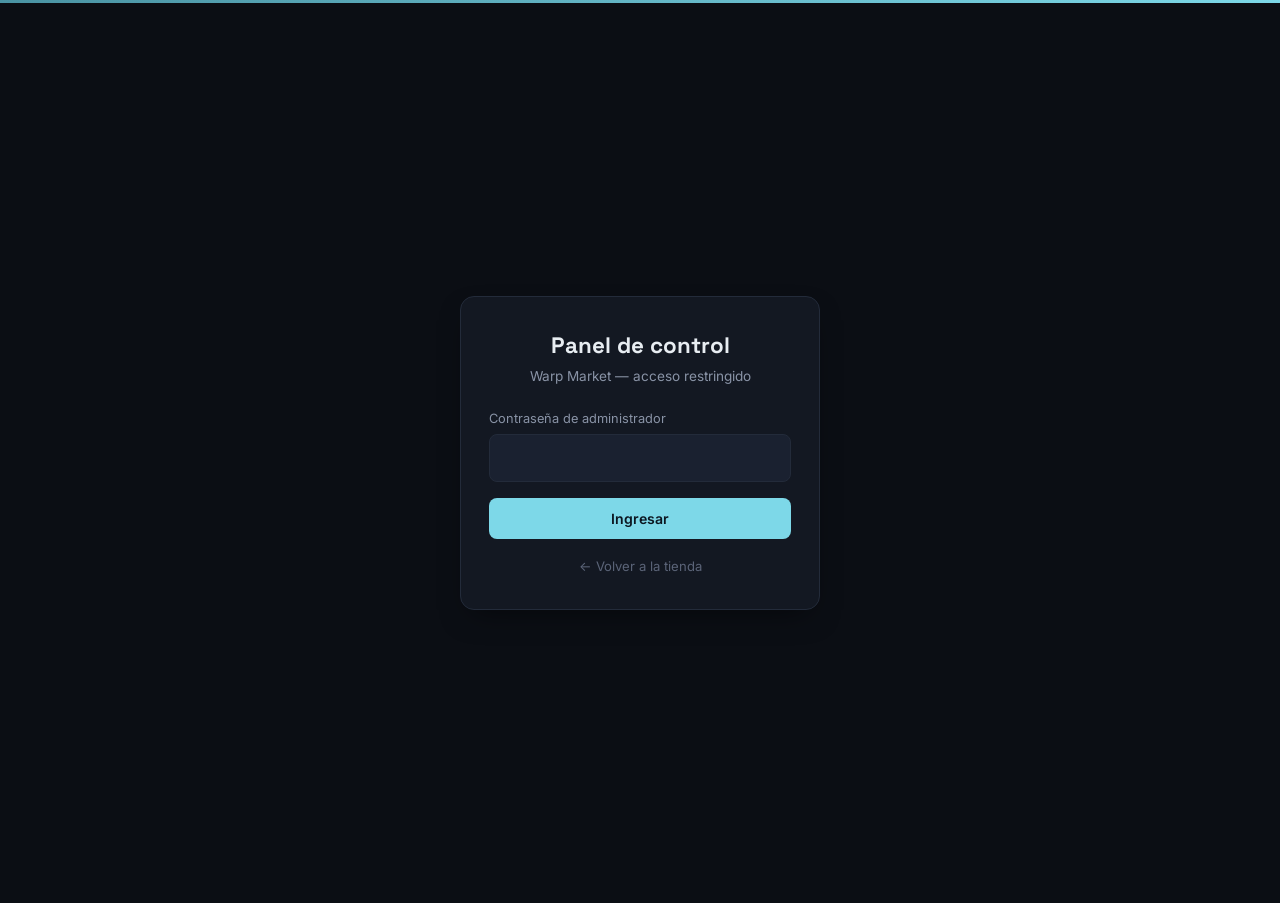
==== admin.html @ 0055be2f "Primera Version de Warp Market" ====
<!DOCTYPE html>
<html lang="es-AR">
<head>
  <meta charset="UTF-8" />
  <meta name="viewport" content="width=device-width, initial-scale=1" />
  <title>Panel — Warp Market</title>
  <meta name="robots" content="noindex, nofollow" />
  <link rel="icon" href="assets/favicon.svg" type="image/svg+xml" />
  <link rel="preconnect" href="https://fonts.googleapis.com" />
  <link rel="preconnect" href="https://fonts.gstatic.com" crossorigin />
  <link href="https://fonts.googleapis.com/css2?family=Space+Grotesk:wght@500;600;700&family=Inter:wght@400;500;600&family=IBM+Plex+Mono:wght@500;600&display=swap" rel="stylesheet" />
  <link rel="stylesheet" href="css/style.css" />
  <link rel="stylesheet" href="css/admin.css" />
</head>
<body class="admin-body">

  <div class="sensor-bar" aria-hidden="true"></div>

  <!-- Pantalla de acceso -->
  <section class="login-screen" id="loginScreen">
    <form class="login-card" id="loginForm">
      <h1>Panel de control</h1>
      <p class="login-sub">Warp Market — acceso restringido</p>
      <label class="field-label" for="passwordInput">Contraseña de administrador</label>
      <input type="password" id="passwordInput" autocomplete="current-password" required />
      <button class="btn btn--primary btn--block" type="submit" id="loginBtn">Ingresar</button>
      <p class="login-error is-hidden" id="loginError">Contraseña incorrecta.</p>
      <a class="login-back" href="index.html">← Volver a la tienda</a>
    </form>
  </section>

  <!-- Panel -->
  <div class="admin-shell is-hidden" id="adminShell">
    <header class="admin-header">
      <div class="admin-header__inner">
        <h1>Warp Market <span>/ panel</span></h1>
        <div class="admin-header__actions">
          <a class="btn btn--ghost" href="index.html" target="_blank" rel="noopener">Ver tienda</a>
          <button class="btn btn--ghost" id="logoutBtn">Salir</button>
        </div>
      </div>
      <nav class="admin-tabs">
        <button class="admin-tab is-active" data-tab="productos">Productos</button>
        <button class="admin-tab" data-tab="nuevo">Agregar producto</button>
        <button class="admin-tab" data-tab="masivo">Carga masiva</button>
      </nav>
    </header>

    <main class="admin-main">

      <!-- TAB: listado -->
      <section class="admin-panel" id="tab-productos" data-tab-panel>
        <div class="panel-toolbar">
          <input type="search" id="adminSearch" placeholder="Buscar en el catálogo…" />
          <button class="btn btn--ghost" id="refreshBtn">Actualizar</button>
        </div>
        <div class="table-wrap">
          <table class="admin-table" id="productsTable">
            <thead>
              <tr>
                <th>Producto</th>
                <th>Categoría</th>
                <th>Precio</th>
                <th>Stock</th>
                <th>Destacado</th>
                <th></th>
              </tr>
            </thead>
            <tbody id="productsTbody"></tbody>
          </table>
        </div>
        <p class="admin-empty is-hidden" id="productsEmpty">Todavía no cargaste productos.</p>
      </section>

      <!-- TAB: alta individual / edición -->
      <section class="admin-panel is-hidden" id="tab-nuevo" data-tab-panel>
        <form class="product-form" id="productForm">
          <input type="hidden" id="productId" />
          <h2 id="formTitle">Nuevo producto</h2>

          <div class="form-row">
            <div class="field">
              <label for="f-nombre">Nombre *</label>
              <input id="f-nombre" required />
            </div>
            <div class="field">
              <label for="f-categoria">Categoría *</label>
              <input id="f-categoria" list="categoriaOptions" required />
              <datalist id="categoriaOptions"></datalist>
            </div>
          </div>

          <div class="form-row">
            <div class="field">
              <label for="f-precio">Precio *</label>
              <input id="f-precio" type="number" min="0" step="1" required />
            </div>
            <div class="field">
              <label for="f-stock">Stock *</label>
              <input id="f-stock" type="number" min="0" step="1" required />
            </div>
          </div>

          <div class="field">
            <label for="f-imagen">URL de imagen</label>
            <input id="f-imagen" type="url" placeholder="https://…" />
          </div>

          <div class="field">
            <label for="f-descripcion">Descripción</label>
            <textarea id="f-descripcion" rows="3" maxlength="220"></textarea>
          </div>

          <label class="checkbox-field">
            <input type="checkbox" id="f-destacado" />
            Mostrar como producto destacado
          </label>

          <div class="form-actions">
            <button type="button" class="btn btn--ghost" id="cancelEditBtn">Cancelar edición</button>
            <button type="submit" class="btn btn--primary" id="saveProductBtn">Guardar producto</button>
          </div>
          <p class="form-msg is-hidden" id="formMsg"></p>
        </form>
      </section>

      <!-- TAB: carga masiva -->
      <section class="admin-panel is-hidden" id="tab-masivo" data-tab-panel>
        <h2>Carga masiva por archivo CSV</h2>
        <p class="hint">
          El archivo debe tener estas columnas en la primera fila:
          <code>nombre, categoria, precio, stock, imagen, descripcion, destacado</code>.
          Las columnas <code>imagen</code>, <code>descripcion</code> y <code>destacado</code> son opcionales.
        </p>
        <div class="bulk-actions">
          <button class="btn btn--ghost" id="downloadTemplateBtn">Descargar plantilla CSV</button>
        </div>

        <label class="dropzone" id="dropzone" for="fileInput">
          <span id="dropzoneText">Arrastrá tu archivo CSV acá, o hacé clic para elegirlo</span>
          <input type="file" id="fileInput" accept=".csv,text/csv" hidden />
        </label>

        <div class="bulk-preview is-hidden" id="bulkPreview">
          <p class="hint"><strong id="bulkCount"></strong> productos listos para importar. Revisá antes de confirmar:</p>
          <div class="table-wrap">
            <table class="admin-table" id="bulkTable">
              <thead>
                <tr><th>Nombre</th><th>Categoría</th><th>Precio</th><th>Stock</th></tr>
              </thead>
              <tbody id="bulkTbody"></tbody>
            </table>
          </div>
          <div class="form-actions">
            <button class="btn btn--ghost" id="cancelBulkBtn">Cancelar</button>
            <button class="btn btn--primary" id="confirmBulkBtn">Confirmar importación</button>
          </div>
        </div>
        <p class="form-msg is-hidden" id="bulkMsg"></p>
      </section>

    </main>
  </div>

  <div class="toast-host" id="toastHost" aria-live="assertive"></div>

  <script src="js/config.js"></script>
  <script src="js/api.js"></script>
  <script src="js/admin.js"></script>
</body>
</html>
---- css/style.css ----
/* ==========================================================================
   WARP MARKET — Design tokens
   Paleta: espacio profundo + frost (frío/congelado) + acento warp (cta)
   Tipografía: Space Grotesk (display) / Inter (texto) / IBM Plex Mono (datos)
   Firma visual: rieles de categoría estilo panel LCARS + tarjetas con
   esquina única redondeada y barra de acento lateral.
   ========================================================================== */

:root {
  --bg-void: #0b0e14;
  --bg-panel: #131822;
  --bg-panel-alt: #1a2130;
  --bg-panel-hover: #1f273a;
  --divider: #232b3a;

  --frost: #7dd8e8;
  --frost-dim: #4a93a3;
  --warp: #5b7cfa;
  --alert: #ff9f43;
  --danger: #ff6b6b;
  --success: #6bd08a;

  --text-primary: #e8edf2;
  --text-muted: #8993a6;
  --text-faint: #5b6478;

  --font-display: "Space Grotesk", "Helvetica Neue", sans-serif;
  --font-body: "Inter", "Helvetica Neue", sans-serif;
  --font-mono: "IBM Plex Mono", "Courier New", monospace;

  --radius-panel: 14px;
  --radius-sm: 8px;
  --shadow-panel: 0 12px 30px -12px rgba(0, 0, 0, 0.55);

  --header-h: 128px;
  --max-width: 1240px;
}

/* ---------- Reset ---------- */
* { box-sizing: border-box; }
html { color-scheme: dark; }
body {
  margin: 0;
  background: var(--bg-void);
  color: var(--text-primary);
  font-family: var(--font-body);
  line-height: 1.5;
  -webkit-font-smoothing: antialiased;
}
img { max-width: 100%; display: block; }
button { font: inherit; cursor: pointer; }
input { font: inherit; }
ul { list-style: none; margin: 0; padding: 0; }
a { color: inherit; }

:focus-visible {
  outline: 2px solid var(--frost);
  outline-offset: 2px;
  border-radius: 4px;
}

@media (prefers-reduced-motion: reduce) {
  *, *::before, *::after {
    animation-duration: 0.001ms !important;
    animation-iteration-count: 1 !important;
    transition-duration: 0.001ms !important;
    scroll-behavior: auto !important;
  }
}

.is-hidden { display: none !important; }

/* ---------- Sensor bar (firma visual sutil) ---------- */
.sensor-bar {
  height: 3px;
  width: 100%;
  background: linear-gradient(90deg, var(--frost-dim), var(--frost), var(--warp), var(--frost-dim));
  background-size: 300% 100%;
  animation: sweep 9s linear infinite;
}
@keyframes sweep {
  0% { background-position: 0% 0; }
  100% { background-position: 300% 0; }
}

/* ---------- Header ---------- */
.site-header {
  position: sticky;
  top: 0;
  z-index: 20;
  background: rgba(11, 14, 20, 0.85);
  backdrop-filter: blur(10px);
  border-bottom: 1px solid var(--divider);
}
.site-header__inner {
  max-width: var(--max-width);
  margin: 0 auto;
  padding: 22px 24px 18px;
  display: grid;
  grid-template-columns: 1fr auto;
  align-items: start;
  column-gap: 16px;
  position: relative;
}
.brand {
  grid-column: 1;
  background: none;
  border: none;
  padding: 0;
  font-family: var(--font-display);
  font-weight: 700;
  font-size: clamp(1.6rem, 4vw, 2.1rem);
  color: var(--text-primary);
  letter-spacing: -0.01em;
  text-align: left;
  -webkit-tap-highlight-color: transparent;
}
.brand::after {
  content: "";
  display: block;
  width: 40px;
  height: 3px;
  margin-top: 6px;
  background: var(--frost);
  border-radius: 2px;
}
.tagline {
  grid-column: 1;
  margin: 10px 0 0;
  color: var(--text-muted);
  font-size: 0.92rem;
}
.cart-toggle {
  grid-column: 2;
  grid-row: 1 / 3;
  align-self: center;
  position: relative;
  background: var(--bg-panel);
  border: 1px solid var(--divider);
  color: var(--frost);
  width: 46px;
  height: 46px;
  border-radius: 50%;
  display: grid;
  place-items: center;
  transition: background 0.15s ease, transform 0.15s ease;
}
.cart-toggle:hover { background: var(--bg-panel-hover); }
.cart-toggle.pulse { animation: pulse 0.4s ease; }
@keyframes pulse { 40% { transform: scale(1.14); } 100% { transform: scale(1); } }
.cart-toggle__count {
  position: absolute;
  top: -4px;
  right: -4px;
  background: var(--alert);
  color: #1a1200;
  font-family: var(--font-mono);
  font-weight: 600;
  font-size: 0.72rem;
  min-width: 20px;
  height: 20px;
  border-radius: 999px;
  display: grid;
  place-items: center;
  padding: 0 4px;
}

/* ---------- Toolbar / filtros ---------- */
.toolbar {
  max-width: var(--max-width);
  margin: 0 auto;
  padding: 22px 24px 4px;
}
.toolbar__inner {
  display: flex;
  align-items: center;
  justify-content: space-between;
  gap: 16px;
  flex-wrap: wrap;
  margin-bottom: 16px;
}
.search-field {
  flex: 1 1 280px;
  display: flex;
  align-items: center;
  gap: 10px;
  background: var(--bg-panel);
  border: 1px solid var(--divider);
  border-radius: var(--radius-sm);
  padding: 11px 14px;
  color: var(--text-muted);
}
.search-field input {
  flex: 1;
  background: none;
  border: none;
  color: var(--text-primary);
  font-size: 0.95rem;
}
.search-field input:focus { outline: none; }
.search-field:focus-within { border-color: var(--frost-dim); }
.results-count {
  margin: 0;
  color: var(--text-faint);
  font-family: var(--font-mono);
  font-size: 0.8rem;
  white-space: nowrap;
}

/* Riel de categorías: inspirado en paneles LCARS, sobrio (sin colores saturados) */
.category-rail {
  display: flex;
  gap: 6px;
  overflow-x: auto;
  padding-bottom: 12px;
  scrollbar-width: thin;
}
.category-rail::-webkit-scrollbar { height: 4px; }
.category-rail::-webkit-scrollbar-thumb { background: var(--divider); border-radius: 4px; }

.rail-segment {
  flex: none;
  background: var(--bg-panel);
  border: 1px solid var(--divider);
  color: var(--text-muted);
  font-family: var(--font-mono);
  font-size: 0.78rem;
  letter-spacing: 0.02em;
  text-transform: uppercase;
  padding: 9px 18px;
  border-radius: 999px 6px 6px 999px;
  transition: all 0.15s ease;
}
.rail-segment:hover { color: var(--text-primary); border-color: var(--frost-dim); }
.rail-segment.is-active {
  background: var(--frost);
  border-color: var(--frost);
  color: #0b1620;
  font-weight: 600;
}

/* ---------- Catálogo ---------- */
.catalog {
  max-width: var(--max-width);
  margin: 0 auto;
  padding: 12px 24px 40px;
  min-height: 40vh;
}
.catalog__grid {
  display: grid;
  grid-template-columns: repeat(auto-fill, minmax(230px, 1fr));
  gap: 18px;
}

.card {
  background: var(--bg-panel);
  border: 1px solid var(--divider);
  border-radius: 4px var(--radius-panel) var(--radius-panel) 4px;
  border-left: 3px solid var(--frost-dim);
  overflow: hidden;
  display: flex;
  flex-direction: column;
  transition: transform 0.18s ease, border-color 0.18s ease, box-shadow 0.18s ease;
}
.card:hover {
  transform: translateY(-3px);
  border-left-color: var(--frost);
  box-shadow: var(--shadow-panel);
}
.card.is-out { opacity: 0.6; }

.card__media {
  position: relative;
  aspect-ratio: 4 / 3;
  background: var(--bg-panel-alt);
  display: grid;
  place-items: center;
}
.card__media img { width: 100%; height: 100%; object-fit: cover; }
.card__media.img-fallback::before {
  content: "❄";
  font-size: 2rem;
  color: var(--text-faint);
}
.badge {
  position: absolute;
  top: 10px;
  left: 10px;
  font-family: var(--font-mono);
  font-size: 0.68rem;
  text-transform: uppercase;
  letter-spacing: 0.04em;
  padding: 4px 9px;
  border-radius: 999px;
}
.badge--warp { background: var(--warp); color: #eef1ff; }
.badge--out { background: var(--danger); color: #2a0a0a; left: auto; right: 10px; top: 10px; }

.card__body { padding: 14px 16px 4px; flex: 1; }
.card__category {
  margin: 0 0 4px;
  font-family: var(--font-mono);
  font-size: 0.7rem;
  text-transform: uppercase;
  letter-spacing: 0.05em;
  color: var(--frost-dim);
}
.card__title {
  margin: 0 0 6px;
  font-family: var(--font-display);
  font-size: 1.05rem;
  font-weight: 600;
  line-height: 1.25;
}
.card__desc {
  margin: 0;
  font-size: 0.85rem;
  color: var(--text-muted);
  display: -webkit-box;
  -webkit-line-clamp: 2;
  -webkit-box-orient: vertical;
  overflow: hidden;
}
.card__footer {
  display: flex;
  align-items: center;
  justify-content: space-between;
  gap: 10px;
  padding: 12px 16px 16px;
}
.card__price {
  font-family: var(--font-mono);
  font-weight: 600;
  font-size: 1rem;
  color: var(--text-primary);
}

/* ---------- Botones ---------- */
.btn {
  border: none;
  border-radius: var(--radius-sm);
  padding: 10px 16px;
  font-weight: 600;
  font-size: 0.88rem;
  transition: background 0.15s ease, opacity 0.15s ease, transform 0.1s ease;
}
.btn:active { transform: scale(0.97); }
.btn:disabled { opacity: 0.45; cursor: not-allowed; transform: none; }

.btn--add { background: var(--bg-panel-alt); color: var(--frost); border: 1px solid var(--frost-dim); }
.btn--add:hover:not(:disabled) { background: var(--frost); color: #0b1620; }

.btn--primary { background: var(--frost); color: #0b1620; }
.btn--primary:hover:not(:disabled) { background: #93e2ef; }

.btn--ghost { background: transparent; border: 1px solid var(--divider); color: var(--text-primary); }
.btn--ghost:hover { border-color: var(--frost-dim); }

.btn--block { width: 100%; }
.btn--danger { background: transparent; border: 1px solid var(--danger); color: var(--danger); }

/* ---------- Estados vacíos / error / skeleton ---------- */
.empty-state {
  grid-column: 1 / -1;
  text-align: center;
  padding: 60px 20px;
  color: var(--text-muted);
}
.empty-state--error { color: var(--danger); }
.empty-state .btn { margin-top: 14px; }

.card--skeleton {
  height: 300px;
  background: linear-gradient(100deg, var(--bg-panel) 30%, var(--bg-panel-alt) 50%, var(--bg-panel) 70%);
  background-size: 300% 100%;
  animation: shimmer 1.4s ease-in-out infinite;
  border-left: 3px solid var(--divider);
}
@keyframes shimmer {
  0% { background-position: 200% 0; }
  100% { background-position: -200% 0; }
}

/* ---------- Nota de envío ---------- */
.shipping-note {
  max-width: var(--max-width);
  margin: 0 auto;
  padding: 0 24px 40px;
  color: var(--text-faint);
  font-size: 0.82rem;
  text-align: center;
}

/* ---------- Footer ---------- */
.site-footer {
  border-top: 1px solid var(--divider);
  padding: 24px;
  text-align: center;
  color: var(--text-faint);
  font-size: 0.8rem;
}

/* ---------- Carrito (drawer) ---------- */
.cart-overlay {
  position: fixed;
  inset: 0;
  background: rgba(5, 7, 11, 0.6);
  opacity: 0;
  pointer-events: none;
  transition: opacity 0.25s ease;
  z-index: 30;
}
.cart-overlay.is-open { opacity: 1; pointer-events: auto; }

.cart-drawer {
  position: fixed;
  top: 0;
  right: 0;
  height: 100%;
  width: min(400px, 100%);
  background: var(--bg-panel);
  border-left: 1px solid var(--divider);
  z-index: 31;
  display: flex;
  flex-direction: column;
  transform: translateX(100%);
  transition: transform 0.28s cubic-bezier(0.22, 1, 0.36, 1);
}
.cart-drawer.is-open { transform: translateX(0); }

.cart-drawer__header {
  display: flex;
  align-items: center;
  justify-content: space-between;
  padding: 20px;
  border-bottom: 1px solid var(--divider);
}
.cart-drawer__header h2 { margin: 0; font-family: var(--font-display); font-size: 1.2rem; }
.cart-close {
  background: none;
  border: none;
  color: var(--text-muted);
  font-size: 1.1rem;
  padding: 6px;
}
.cart-close:hover { color: var(--text-primary); }

.cart-items {
  flex: 1;
  overflow-y: auto;
  padding: 8px 20px;
}
.cart-item {
  display: grid;
  grid-template-columns: 1fr auto auto;
  align-items: center;
  gap: 10px;
  padding: 14px 0;
  border-bottom: 1px solid var(--divider);
}
.cart-item__name { margin: 0; font-weight: 600; font-size: 0.92rem; }
.cart-item__price { margin: 2px 0 0; color: var(--text-faint); font-family: var(--font-mono); font-size: 0.78rem; }
.cart-item__qty {
  display: flex;
  align-items: center;
  gap: 8px;
  font-family: var(--font-mono);
}
.qty-btn {
  width: 26px;
  height: 26px;
  border-radius: 50%;
  border: 1px solid var(--divider);
  background: var(--bg-panel-alt);
  color: var(--text-primary);
  display: grid;
  place-items: center;
  line-height: 1;
}
.qty-btn:hover { border-color: var(--frost-dim); }
.cart-item__remove {
  background: none;
  border: none;
  color: var(--text-faint);
  font-size: 0.9rem;
}
.cart-item__remove:hover { color: var(--danger); }

.cart-empty {
  text-align: center;
  color: var(--text-muted);
  padding: 40px 20px;
}

.cart-drawer__footer {
  border-top: 1px solid var(--divider);
  padding: 18px 20px 22px;
}
.cart-total-row {
  display: flex;
  justify-content: space-between;
  align-items: baseline;
  margin-bottom: 14px;
  font-family: var(--font-display);
}
.cart-total { font-size: 1.3rem; font-weight: 700; color: var(--frost); }

/* ---------- Toasts ---------- */
.toast-host {
  position: fixed;
  bottom: 20px;
  left: 50%;
  transform: translateX(-50%);
  z-index: 40;
  display: flex;
  flex-direction: column;
  gap: 8px;
  align-items: center;
  width: min(360px, 92vw);
}
.toast {
  background: var(--bg-panel-alt);
  border: 1px solid var(--divider);
  color: var(--text-primary);
  padding: 12px 18px;
  border-radius: var(--radius-sm);
  font-size: 0.88rem;
  opacity: 0;
  transform: translateY(8px);
  transition: opacity 0.25s ease, transform 0.25s ease;
  box-shadow: var(--shadow-panel);
  width: 100%;
  text-align: center;
}
.toast.is-visible { opacity: 1; transform: translateY(0); }
.toast--success { border-color: var(--success); }
.toast--error { border-color: var(--danger); }

/* ---------- Responsive ---------- */
@media (max-width: 560px) {
  .site-header__inner { padding: 18px 16px 14px; }
  .toolbar, .catalog, .shipping-note { padding-left: 16px; padding-right: 16px; }
  .catalog__grid { grid-template-columns: repeat(auto-fill, minmax(155px, 1fr)); gap: 12px; }
  .card__title { font-size: 0.95rem; }
  .cart-drawer { width: 100%; }
}
---- css/admin.css ----
/* ==========================================================================
   WARP MARKET — Panel admin (extiende style.css)
   ========================================================================== */

.admin-body { min-height: 100vh; }

/* ---------- Login ---------- */
.login-screen {
  min-height: 100vh;
  display: grid;
  place-items: center;
  padding: 24px;
}
.login-card {
  width: min(360px, 100%);
  background: var(--bg-panel);
  border: 1px solid var(--divider);
  border-radius: var(--radius-panel);
  padding: 32px 28px;
  text-align: center;
  box-shadow: var(--shadow-panel);
}
.login-card h1 {
  font-family: var(--font-display);
  font-size: 1.4rem;
  margin: 0 0 4px;
}
.login-sub { color: var(--text-muted); font-size: 0.85rem; margin: 0 0 22px; }
.field-label {
  display: block;
  text-align: left;
  font-size: 0.8rem;
  color: var(--text-muted);
  margin-bottom: 6px;
}
.login-card input {
  width: 100%;
  background: var(--bg-panel-alt);
  border: 1px solid var(--divider);
  color: var(--text-primary);
  border-radius: var(--radius-sm);
  padding: 11px 12px;
  margin-bottom: 16px;
}
.login-card input:focus { outline: none; border-color: var(--frost-dim); }
.login-error { color: var(--danger); font-size: 0.85rem; margin: 12px 0 0; }
.login-back {
  display: inline-block;
  margin-top: 18px;
  color: var(--text-faint);
  font-size: 0.82rem;
  text-decoration: none;
}
.login-back:hover { color: var(--frost); }

/* ---------- Layout general ---------- */
.admin-header {
  position: sticky;
  top: 0;
  z-index: 10;
  background: rgba(11, 14, 20, 0.9);
  backdrop-filter: blur(10px);
  border-bottom: 1px solid var(--divider);
}
.admin-header__inner {
  max-width: 1100px;
  margin: 0 auto;
  padding: 18px 24px 0;
  display: flex;
  justify-content: space-between;
  align-items: center;
}
.admin-header__inner h1 {
  font-family: var(--font-display);
  font-size: 1.2rem;
  margin: 0;
}
.admin-header__inner h1 span { color: var(--text-faint); font-weight: 400; }
.admin-header__actions { display: flex; gap: 10px; }
.admin-header__actions a { text-decoration: none; }

.admin-tabs {
  max-width: 1100px;
  margin: 0 auto;
  display: flex;
  gap: 6px;
  padding: 16px 24px 0;
}
.admin-tab {
  background: none;
  border: none;
  color: var(--text-muted);
  font-family: var(--font-mono);
  font-size: 0.8rem;
  text-transform: uppercase;
  letter-spacing: 0.03em;
  padding: 10px 4px;
  border-bottom: 2px solid transparent;
}
.admin-tab:hover { color: var(--text-primary); }
.admin-tab.is-active { color: var(--frost); border-bottom-color: var(--frost); }

.admin-main {
  max-width: 1100px;
  margin: 0 auto;
  padding: 28px 24px 60px;
}
.admin-panel h2 {
  font-family: var(--font-display);
  font-size: 1.15rem;
  margin: 0 0 16px;
}

/* ---------- Tabla de productos ---------- */
.panel-toolbar {
  display: flex;
  gap: 10px;
  margin-bottom: 16px;
}
.panel-toolbar input {
  flex: 1;
  background: var(--bg-panel);
  border: 1px solid var(--divider);
  color: var(--text-primary);
  border-radius: var(--radius-sm);
  padding: 10px 14px;
}
.table-wrap { overflow-x: auto; border: 1px solid var(--divider); border-radius: var(--radius-sm); }
.admin-table { width: 100%; border-collapse: collapse; font-size: 0.88rem; }
.admin-table th, .admin-table td {
  text-align: left;
  padding: 12px 14px;
  border-bottom: 1px solid var(--divider);
  white-space: nowrap;
}
.admin-table th {
  background: var(--bg-panel);
  font-family: var(--font-mono);
  font-size: 0.72rem;
  text-transform: uppercase;
  color: var(--text-faint);
}
.admin-table tbody tr:hover { background: var(--bg-panel-hover); }
.admin-table td.cell-name { white-space: normal; max-width: 260px; font-weight: 600; }
.stock-low { color: var(--alert); font-weight: 600; }
.stock-zero { color: var(--danger); font-weight: 600; }
.row-actions { display: flex; gap: 8px; justify-content: flex-end; }
.row-actions button {
  background: none;
  border: 1px solid var(--divider);
  color: var(--text-muted);
  border-radius: 6px;
  padding: 5px 10px;
  font-size: 0.78rem;
}
.row-actions button:hover { color: var(--text-primary); border-color: var(--frost-dim); }
.row-actions .delete-btn:hover { color: var(--danger); border-color: var(--danger); }
.admin-empty { text-align: center; color: var(--text-muted); padding: 40px 0; }

/* ---------- Formulario de producto ---------- */
.product-form { max-width: 560px; }
.form-row { display: grid; grid-template-columns: 1fr 1fr; gap: 14px; }
.field { margin-bottom: 14px; }
.field label {
  display: block;
  font-size: 0.8rem;
  color: var(--text-muted);
  margin-bottom: 6px;
}
.field input, .field textarea {
  width: 100%;
  background: var(--bg-panel);
  border: 1px solid var(--divider);
  color: var(--text-primary);
  border-radius: var(--radius-sm);
  padding: 10px 12px;
  resize: vertical;
}
.field input:focus, .field textarea:focus { outline: none; border-color: var(--frost-dim); }
.checkbox-field {
  display: flex;
  align-items: center;
  gap: 8px;
  font-size: 0.9rem;
  color: var(--text-muted);
  margin-bottom: 20px;
}
.form-actions { display: flex; gap: 10px; justify-content: flex-end; }
.form-msg { margin-top: 14px; font-size: 0.85rem; }
.form-msg.is-success { color: var(--success); }
.form-msg.is-error { color: var(--danger); }

/* ---------- Carga masiva ---------- */
.hint { color: var(--text-muted); font-size: 0.88rem; line-height: 1.6; }
.hint code {
  background: var(--bg-panel-alt);
  padding: 2px 6px;
  border-radius: 4px;
  font-family: var(--font-mono);
  font-size: 0.82em;
}
.bulk-actions { margin: 14px 0 20px; }
.dropzone {
  display: grid;
  place-items: center;
  text-align: center;
  border: 1.5px dashed var(--divider);
  border-radius: var(--radius-panel);
  padding: 44px 20px;
  color: var(--text-muted);
  cursor: pointer;
  transition: border-color 0.15s ease, background 0.15s ease;
}
.dropzone:hover, .dropzone.is-dragover {
  border-color: var(--frost);
  background: var(--bg-panel);
  color: var(--text-primary);
}
.bulk-preview { margin-top: 20px; }

@media (max-width: 640px) {
  .form-row { grid-template-columns: 1fr; }
  .admin-header__inner { flex-direction: column; align-items: flex-start; gap: 10px; }
}
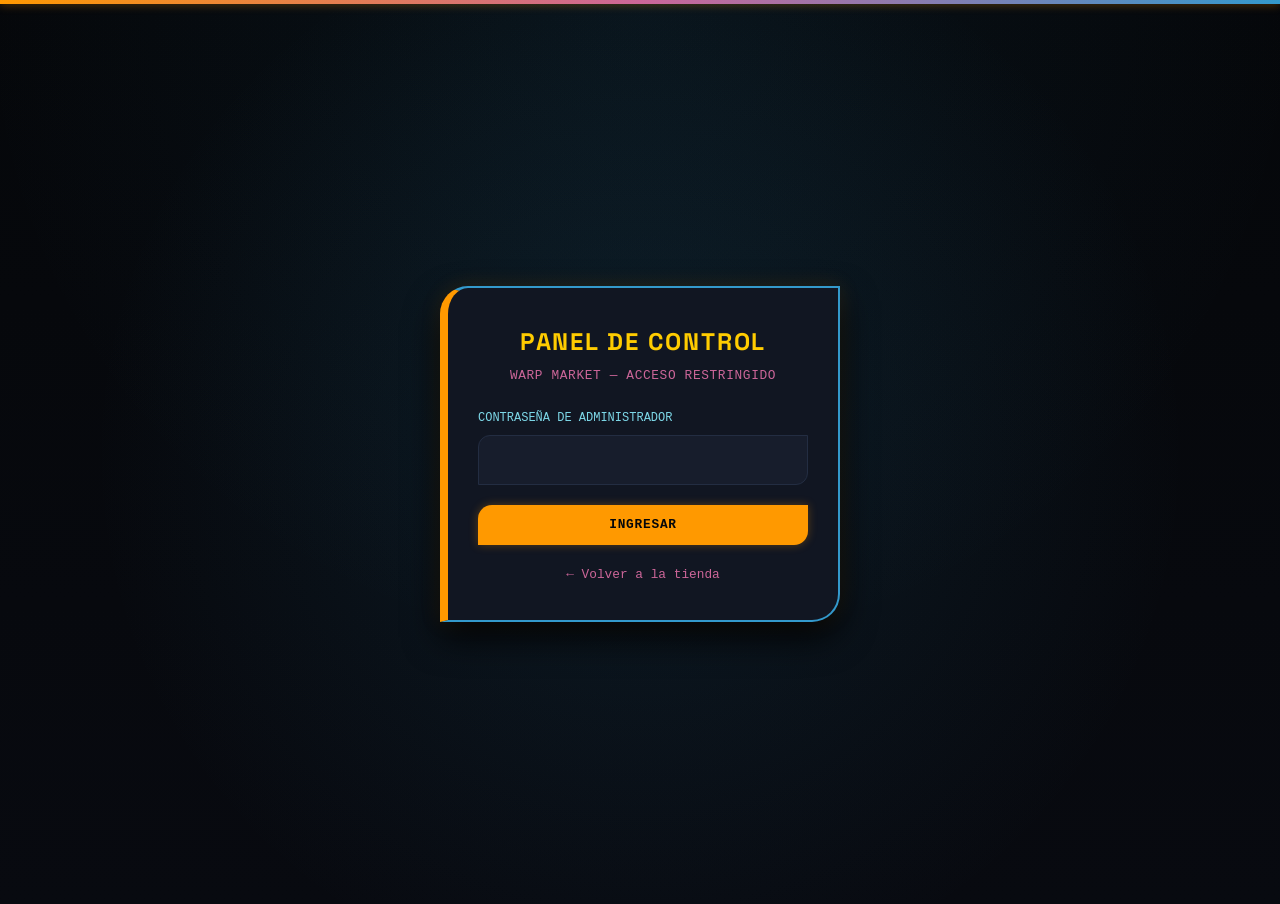
==== commit b65316f9: "Agregados 2" ====
--- a/admin.html
+++ b/admin.html
@@ -9,8 +9,8 @@
   <link rel="preconnect" href="https://fonts.googleapis.com" />
   <link rel="preconnect" href="https://fonts.gstatic.com" crossorigin />
   <link href="https://fonts.googleapis.com/css2?family=Space+Grotesk:wght@500;600;700&family=Inter:wght@400;500;600&family=IBM+Plex+Mono:wght@500;600&display=swap" rel="stylesheet" />
-  <link rel="stylesheet" href="css/style.css" />
-  <link rel="stylesheet" href="css/admin.css" />
+  <link rel="stylesheet" href="css/style.css?v=4" />
+  <link rel="stylesheet" href="css/admin.css?v=4" />
 </head>
 <body class="admin-body">
 
@@ -43,6 +43,8 @@
         <button class="admin-tab is-active" data-tab="productos">Productos</button>
         <button class="admin-tab" data-tab="nuevo">Agregar producto</button>
         <button class="admin-tab" data-tab="masivo">Carga masiva</button>
+        <button class="admin-tab" data-tab="ventas">Ventas</button>
+        <button class="admin-tab" data-tab="config">Configuración</button>
       </nav>
     </header>
 
@@ -50,6 +52,7 @@
 
       <!-- TAB: listado -->
       <section class="admin-panel" id="tab-productos" data-tab-panel>
+        <div class="stats-row" id="productStats"></div>
         <div class="panel-toolbar">
           <input type="search" id="adminSearch" placeholder="Buscar en el catálogo…" />
           <button class="btn btn--ghost" id="refreshBtn">Actualizar</button>
@@ -60,7 +63,9 @@
               <tr>
                 <th>Producto</th>
                 <th>Categoría</th>
+                <th>Costo</th>
                 <th>Precio</th>
+                <th>Margen</th>
                 <th>Stock</th>
                 <th>Destacado</th>
                 <th></th>
@@ -92,18 +97,25 @@
 
           <div class="form-row">
             <div class="field">
-              <label for="f-precio">Precio *</label>
+              <label for="f-costo">Costo</label>
+              <input id="f-costo" type="number" min="0" step="1" placeholder="Lo que te cuesta a vos" />
+            </div>
+            <div class="field">
+              <label for="f-precio">Precio de venta *</label>
               <input id="f-precio" type="number" min="0" step="1" required />
             </div>
+          </div>
+          <p class="hint hint--tight" id="marginHint"></p>
+
+          <div class="form-row">
             <div class="field">
               <label for="f-stock">Stock *</label>
               <input id="f-stock" type="number" min="0" step="1" required />
             </div>
-          </div>
-
-          <div class="field">
-            <label for="f-imagen">URL de imagen</label>
-            <input id="f-imagen" type="url" placeholder="https://…" />
+            <div class="field">
+              <label for="f-imagen">URL de imagen</label>
+              <input id="f-imagen" type="url" placeholder="https://…" />
+            </div>
           </div>
 
           <div class="field">
@@ -129,8 +141,10 @@
         <h2>Carga masiva por archivo CSV</h2>
         <p class="hint">
           El archivo debe tener estas columnas en la primera fila:
-          <code>nombre, categoria, precio, stock, imagen, descripcion, destacado</code>.
-          Las columnas <code>imagen</code>, <code>descripcion</code> y <code>destacado</code> son opcionales.
+          <code>nombre, categoria, precio, stock, imagen, descripcion, destacado, costo</code>.
+          Solo <code>nombre</code>, <code>categoria</code> y <code>stock</code> son obligatorias — si dejás
+          <code>precio</code> vacío pero cargás <code>costo</code>, el precio se calcula solo con tu margen
+          configurado (pestaña Configuración).
         </p>
         <div class="bulk-actions">
           <button class="btn btn--ghost" id="downloadTemplateBtn">Descargar plantilla CSV</button>
@@ -146,7 +160,7 @@
           <div class="table-wrap">
             <table class="admin-table" id="bulkTable">
               <thead>
-                <tr><th>Nombre</th><th>Categoría</th><th>Precio</th><th>Stock</th></tr>
+                <tr><th>Nombre</th><th>Categoría</th><th>Costo</th><th>Precio</th><th>Stock</th></tr>
               </thead>
               <tbody id="bulkTbody"></tbody>
             </table>
@@ -159,13 +173,79 @@
         <p class="form-msg is-hidden" id="bulkMsg"></p>
       </section>
 
+      <!-- TAB: ventas -->
+      <section class="admin-panel is-hidden" id="tab-ventas" data-tab-panel>
+        <h2>Control de ventas y reparto</h2>
+        <p class="hint">
+          Cada vez que un cliente confirma un pedido por WhatsApp, queda registrado acá como
+          <strong>Pendiente</strong>. Marcalo como <strong>Confirmado</strong> cuando la venta se concrete
+          de verdad (o <strong>Cancelado</strong> si no), para que los totales de ganancia y reparto sean
+          exactos — solo se suman las ventas confirmadas.
+        </p>
+
+        <div class="stats-row" id="ventasStats"></div>
+
+        <div class="panel-toolbar">
+          <select id="ventasFiltro">
+            <option value="Todos">Todos los estados</option>
+            <option value="Pendiente">Pendientes</option>
+            <option value="Confirmado">Confirmados</option>
+            <option value="Cancelado">Cancelados</option>
+          </select>
+          <button class="btn btn--ghost" id="refreshVentasBtn">Actualizar</button>
+          <button class="btn btn--ghost" id="exportVentasBtn">Exportar CSV</button>
+        </div>
+
+        <div class="table-wrap">
+          <table class="admin-table" id="ventasTable">
+            <thead>
+              <tr>
+                <th>Fecha</th>
+                <th>Pedido</th>
+                <th>Total</th>
+                <th>Ganancia</th>
+                <th>Estado</th>
+                <th></th>
+              </tr>
+            </thead>
+            <tbody id="ventasTbody"></tbody>
+          </table>
+        </div>
+        <p class="admin-empty is-hidden" id="ventasEmpty">Todavía no hay pedidos registrados.</p>
+      </section>
+
+      <!-- TAB: configuración -->
+      <section class="admin-panel is-hidden" id="tab-config" data-tab-panel>
+        <h2>Configuración de precios y reparto</h2>
+        <form class="product-form" id="configForm">
+          <div class="field">
+            <label for="c-margen">Margen de ganancia sugerido (%)</label>
+            <input id="c-margen" type="number" min="0" step="1" required />
+            <p class="hint hint--tight">
+              Al cargar un producto por costo, el precio de venta se sugiere automáticamente con este
+              margen, redondeado hacia arriba al siguiente múltiplo de 100 (ej: si da $8.640, sugiere
+              $8.700). Siempre podés modificarlo a mano en cada producto.
+            </p>
+          </div>
+          <div class="field">
+            <label for="c-split">Tu porcentaje del reparto de ganancias (%)</label>
+            <input id="c-split" type="number" min="0" max="100" step="1" required />
+            <p class="hint hint--tight" id="splitHint"></p>
+          </div>
+          <div class="form-actions">
+            <button type="submit" class="btn btn--primary" id="saveConfigBtn">Guardar configuración</button>
+          </div>
+          <p class="form-msg is-hidden" id="configMsg"></p>
+        </form>
+      </section>
+
     </main>
   </div>
 
   <div class="toast-host" id="toastHost" aria-live="assertive"></div>
 
-  <script src="js/config.js"></script>
-  <script src="js/api.js"></script>
-  <script src="js/admin.js"></script>
+  <script src="js/config.js?v=4"></script>
+  <script src="js/api.js?v=4"></script>
+  <script src="js/admin.js?v=4"></script>
 </body>
 </html>
--- a/css/style.css
+++ b/css/style.css
@@ -1,62 +1,81 @@
 /* ==========================================================================
-   WARP MARKET — Design tokens
-   Paleta: espacio profundo + frost (frío/congelado) + acento warp (cta)
-   Tipografía: Space Grotesk (display) / Inter (texto) / IBM Plex Mono (datos)
-   Firma visual: rieles de categoría estilo panel LCARS + tarjetas con
-   esquina única redondeada y barra de acento lateral.
+   WARP MARKET — STAR TREK (LCARS / STARFLEET INTERFACE EDITION)
    ========================================================================== */
 
 :root {
-  --bg-void: #0b0e14;
-  --bg-panel: #131822;
-  --bg-panel-alt: #1a2130;
-  --bg-panel-hover: #1f273a;
-  --divider: #232b3a;
-
-  --frost: #7dd8e8;
-  --frost-dim: #4a93a3;
-  --warp: #5b7cfa;
-  --alert: #ff9f43;
-  --danger: #ff6b6b;
-  --success: #6bd08a;
-
-  --text-primary: #e8edf2;
-  --text-muted: #8993a6;
-  --text-faint: #5b6478;
-
-  --font-display: "Space Grotesk", "Helvetica Neue", sans-serif;
-  --font-body: "Inter", "Helvetica Neue", sans-serif;
-  --font-mono: "IBM Plex Mono", "Courier New", monospace;
-
-  --radius-panel: 14px;
-  --radius-sm: 8px;
-  --shadow-panel: 0 12px 30px -12px rgba(0, 0, 0, 0.55);
+  /* Paleta Oficial LCARS / Starfleet UI */
+  --lcars-black: #05070a;
+  --lcars-bg: #0b0d14;
+  --lcars-panel: #111622;
+  --lcars-panel-alt: #171d2c;
+  --lcars-panel-hover: #1e2638;
+  --lcars-border: #232d42;
+
+  /* Acentos de Color LCARS */
+  --lcars-orange: #ff9900;
+  --lcars-amber: #ffaa00;
+  --lcars-yellow: #ffcc00;
+  --lcars-blue: #3399cc;
+  --lcars-ice: #7dd8e8;
+  --lcars-purple: #cc6699;
+  --lcars-red: #cc3333;
+  --lcars-green: #33cc99;
+
+  /* Asignación de Roles Visuales */
+  --bg-void: var(--lcars-black);
+  --bg-panel: var(--lcars-panel);
+  --bg-panel-alt: var(--lcars-panel-alt);
+  --bg-panel-hover: var(--lcars-panel-hover);
+  --divider: var(--lcars-border);
+
+  --frost: var(--lcars-ice);
+  --frost-dim: var(--lcars-blue);
+  --warp: var(--lcars-orange);
+  --alert: var(--lcars-yellow);
+  --danger: var(--lcars-red);
+  --success: var(--lcars-green);
+
+  --text-primary: #f0f4f8;
+  --text-muted: #8fa0b5;
+  --text-faint: #52637a;
+
+  /* Tipografías Sci-Fi */
+  --font-display: "Space Grotesk", "Orbitron", sans-serif;
+  --font-body: "Inter", system-ui, sans-serif;
+  --font-mono: "IBM Plex Mono", monospace;
+
+  --radius-panel: 0px 24px 24px 0px;
+  --radius-sm: 4px;
+  --shadow-panel: 0 10px 30px rgba(0, 0, 0, 0.8), 0 0 15px rgba(51, 153, 204, 0.1);
 
   --header-h: 128px;
-  --max-width: 1240px;
-}
-
-/* ---------- Reset ---------- */
+  --max-width: 1280px;
+}
+
+/* ---------- Reset & Base ---------- */
 * { box-sizing: border-box; }
-html { color-scheme: dark; }
+html { color-scheme: dark; scroll-behavior: smooth; }
 body {
   margin: 0;
-  background: var(--bg-void);
+  background-color: var(--bg-void);
+  background-image: 
+    radial-gradient(circle at 50% 0%, rgba(51, 153, 204, 0.08) 0%, transparent 60%),
+    linear-gradient(180deg, rgba(5, 7, 10, 0.95) 0%, #080a10 100%);
   color: var(--text-primary);
   font-family: var(--font-body);
   line-height: 1.5;
   -webkit-font-smoothing: antialiased;
+  min-height: 100vh;
 }
 img { max-width: 100%; display: block; }
-button { font: inherit; cursor: pointer; }
+button { font: inherit; cursor: pointer; border: none; }
 input { font: inherit; }
 ul { list-style: none; margin: 0; padding: 0; }
 a { color: inherit; }
 
 :focus-visible {
-  outline: 2px solid var(--frost);
-  outline-offset: 2px;
-  border-radius: 4px;
+  outline: 2px solid var(--lcars-orange);
+  outline-offset: 3px;
 }
 
 @media (prefers-reduced-motion: reduce) {
@@ -70,106 +89,175 @@
 
 .is-hidden { display: none !important; }
 
-/* ---------- Sensor bar (firma visual sutil) ---------- */
+/* ---------- Sensor Bar (Banda LCARS activa) ---------- */
 .sensor-bar {
-  height: 3px;
+  height: 4px;
   width: 100%;
-  background: linear-gradient(90deg, var(--frost-dim), var(--frost), var(--warp), var(--frost-dim));
-  background-size: 300% 100%;
-  animation: sweep 9s linear infinite;
-}
-@keyframes sweep {
+  background: linear-gradient(
+    90deg, 
+    var(--lcars-orange) 0%, 
+    var(--lcars-purple) 25%, 
+    var(--lcars-blue) 50%, 
+    var(--lcars-yellow) 75%, 
+    var(--lcars-orange) 100%
+  );
+  background-size: 200% 100%;
+  animation: lcars-sweep 6s linear infinite;
+  box-shadow: 0 0 10px rgba(255, 153, 0, 0.5);
+}
+@keyframes lcars-sweep {
   0% { background-position: 0% 0; }
-  100% { background-position: 300% 0; }
-}
-
-/* ---------- Header ---------- */
+  100% { background-position: 200% 0; }
+}
+
+/* ---------- Site Header ---------- */
 .site-header {
   position: sticky;
   top: 0;
   z-index: 20;
-  background: rgba(11, 14, 20, 0.85);
-  backdrop-filter: blur(10px);
-  border-bottom: 1px solid var(--divider);
+  background: rgba(5, 7, 10, 0.92);
+  backdrop-filter: blur(12px);
+  border-bottom: 2px solid var(--lcars-blue);
 }
 .site-header__inner {
   max-width: var(--max-width);
   margin: 0 auto;
-  padding: 22px 24px 18px;
-  display: grid;
-  grid-template-columns: 1fr auto;
-  align-items: start;
-  column-gap: 16px;
+  padding: 18px 24px;
+  display: flex;
+  flex-direction: column;
+  gap: 4px;
   position: relative;
 }
+.site-header__inner::before {
+  content: "SUBSPACE REPLICA LINK // FREQ 47.2 GHZ";
+  position: absolute;
+  top: 8px;
+  right: 24px;
+  font-family: var(--font-mono);
+  font-size: 0.65rem;
+  color: var(--lcars-orange);
+  letter-spacing: 0.15em;
+  opacity: 0.8;
+}
+
 .brand {
-  grid-column: 1;
   background: none;
-  border: none;
   padding: 0;
   font-family: var(--font-display);
   font-weight: 700;
-  font-size: clamp(1.6rem, 4vw, 2.1rem);
-  color: var(--text-primary);
-  letter-spacing: -0.01em;
+  font-size: clamp(1.8rem, 5vw, 2.4rem);
+  color: var(--lcars-yellow);
+  text-transform: uppercase;
+  letter-spacing: 0.08em;
   text-align: left;
-  -webkit-tap-highlight-color: transparent;
+  display: flex;
+  align-items: center;
+  gap: 12px;
+  text-shadow: 0 0 12px rgba(255, 204, 0, 0.3);
+}
+.brand::before {
+  content: "NCC-1701";
+  font-family: var(--font-mono);
+  font-size: 0.7rem;
+  background: var(--lcars-orange);
+  color: var(--lcars-black);
+  padding: 2px 8px;
+  border-radius: 12px 0 0 12px;
+  font-weight: 700;
+  letter-spacing: 0.05em;
 }
 .brand::after {
   content: "";
   display: block;
-  width: 40px;
-  height: 3px;
-  margin-top: 6px;
-  background: var(--frost);
-  border-radius: 2px;
+  width: 60px;
+  height: 4px;
+  margin-top: 4px;
+  background: var(--lcars-blue);
+  border-radius: 0 4px 4px 0;
 }
 .tagline {
-  grid-column: 1;
-  margin: 10px 0 0;
-  color: var(--text-muted);
-  font-size: 0.92rem;
-}
-.cart-toggle {
-  grid-column: 2;
-  grid-row: 1 / 3;
-  align-self: center;
+  margin: 4px 0 0;
+  color: var(--lcars-purple);
+  font-family: var(--font-mono);
+  font-size: 0.85rem;
+  letter-spacing: 0.05em;
+  text-transform: uppercase;
+}
+
+/* ---------- Floating Action Buttons ---------- */
+.fab-stack {
+  position: fixed;
+  right: 18px;
+  bottom: 24px;
+  z-index: 25;
+  display: flex;
+  flex-direction: column;
+  gap: 14px;
+  align-items: center;
+}
+.fab {
   position: relative;
-  background: var(--bg-panel);
-  border: 1px solid var(--divider);
-  color: var(--frost);
-  width: 46px;
-  height: 46px;
-  border-radius: 50%;
+  width: 52px;
+  height: 52px;
+  border-radius: 16px 0 16px 0;
   display: grid;
   place-items: center;
-  transition: background 0.15s ease, transform 0.15s ease;
-}
-.cart-toggle:hover { background: var(--bg-panel-hover); }
-.cart-toggle.pulse { animation: pulse 0.4s ease; }
-@keyframes pulse { 40% { transform: scale(1.14); } 100% { transform: scale(1); } }
+  border: 2px solid var(--lcars-blue);
+  box-shadow: 0 0 15px rgba(51, 153, 204, 0.3);
+  transition: all 0.2s cubic-bezier(0.4, 0, 0.2, 1);
+  text-decoration: none;
+}
+.fab:hover {
+  transform: scale(1.08);
+  border-color: var(--lcars-yellow);
+  box-shadow: 0 0 20px rgba(255, 204, 0, 0.5);
+}
+.fab:active { transform: scale(0.94); }
+.fab--cart {
+  background: var(--lcars-panel);
+  color: var(--lcars-yellow);
+}
+.fab--cart:hover { background: var(--bg-panel-hover); }
+.fab--cart.pulse {
+  animation: lcars-pulse 0.4s ease;
+}
+@keyframes lcars-pulse {
+  0% { transform: scale(1); }
+  50% { transform: scale(1.25); border-color: var(--lcars-orange); }
+  100% { transform: scale(1); }
+}
+.fab--whatsapp {
+  background: var(--lcars-panel);
+  color: var(--lcars-green);
+  border-color: var(--lcars-green);
+}
+.fab--whatsapp:hover { background: #16382c; }
 .cart-toggle__count {
   position: absolute;
-  top: -4px;
-  right: -4px;
-  background: var(--alert);
-  color: #1a1200;
-  font-family: var(--font-mono);
-  font-weight: 600;
-  font-size: 0.72rem;
-  min-width: 20px;
-  height: 20px;
+  top: -6px;
+  right: -6px;
+  background: var(--lcars-orange);
+  color: var(--lcars-black);
+  font-family: var(--font-mono);
+  font-weight: 700;
+  font-size: 0.75rem;
+  min-width: 22px;
+  height: 22px;
   border-radius: 999px;
   display: grid;
   place-items: center;
   padding: 0 4px;
-}
-
-/* ---------- Toolbar / filtros ---------- */
+  border: 2px solid var(--lcars-black);
+  pointer-events: none; /* nunca debe interceptar clics ni "pertenecer" a otro botón */
+}
+/* Blindaje explícito: el badge de cantidad SOLO puede vivir en el botón del carrito. */
+.fab--whatsapp .cart-toggle__count { display: none !important; }
+
+/* ---------- Toolbar / Search & LCARS Rail ---------- */
 .toolbar {
   max-width: var(--max-width);
   margin: 0 auto;
-  padding: 22px 24px 4px;
+  padding: 24px 24px 8px;
 }
 .toolbar__inner {
   display: flex;
@@ -177,140 +265,208 @@
   justify-content: space-between;
   gap: 16px;
   flex-wrap: wrap;
-  margin-bottom: 16px;
+  margin-bottom: 20px;
 }
 .search-field {
-  flex: 1 1 280px;
+  flex: 1 1 300px;
   display: flex;
   align-items: center;
-  gap: 10px;
-  background: var(--bg-panel);
-  border: 1px solid var(--divider);
-  border-radius: var(--radius-sm);
-  padding: 11px 14px;
-  color: var(--text-muted);
+  gap: 12px;
+  background: var(--lcars-panel);
+  border: 1px solid var(--lcars-blue);
+  border-radius: 20px 0 0 20px;
+  padding: 10px 18px;
+  color: var(--lcars-ice);
+  transition: border-color 0.2s ease, box-shadow 0.2s ease;
+}
+.search-field:focus-within {
+  border-color: var(--lcars-yellow);
+  box-shadow: 0 0 12px rgba(255, 204, 0, 0.2);
 }
 .search-field input {
   flex: 1;
   background: none;
   border: none;
   color: var(--text-primary);
-  font-size: 0.95rem;
+  font-family: var(--font-mono);
+  font-size: 0.9rem;
 }
 .search-field input:focus { outline: none; }
-.search-field:focus-within { border-color: var(--frost-dim); }
 .results-count {
   margin: 0;
-  color: var(--text-faint);
+  color: var(--lcars-orange);
   font-family: var(--font-mono);
   font-size: 0.8rem;
+  letter-spacing: 0.08em;
+  text-transform: uppercase;
   white-space: nowrap;
 }
 
-/* Riel de categorías: inspirado en paneles LCARS, sobrio (sin colores saturados) */
+/* LCARS Category Rail */
 .category-rail {
   display: flex;
-  gap: 6px;
+  gap: 8px;
   overflow-x: auto;
-  padding-bottom: 12px;
+  padding: 4px 0 14px;
   scrollbar-width: thin;
-}
-.category-rail::-webkit-scrollbar { height: 4px; }
-.category-rail::-webkit-scrollbar-thumb { background: var(--divider); border-radius: 4px; }
+  scrollbar-color: var(--lcars-blue) var(--lcars-panel);
+}
+.category-rail::-webkit-scrollbar { height: 5px; }
+.category-rail::-webkit-scrollbar-thumb { background: var(--lcars-blue); border-radius: 4px; }
 
 .rail-segment {
   flex: none;
-  background: var(--bg-panel);
-  border: 1px solid var(--divider);
-  color: var(--text-muted);
-  font-family: var(--font-mono);
-  font-size: 0.78rem;
-  letter-spacing: 0.02em;
+  background: var(--lcars-panel);
+  border: 1px solid var(--lcars-border);
+  color: var(--lcars-ice);
+  font-family: var(--font-mono);
+  font-size: 0.8rem;
+  font-weight: 600;
+  letter-spacing: 0.06em;
   text-transform: uppercase;
-  padding: 9px 18px;
-  border-radius: 999px 6px 6px 999px;
-  transition: all 0.15s ease;
-}
-.rail-segment:hover { color: var(--text-primary); border-color: var(--frost-dim); }
+  padding: 10px 22px;
+  border-radius: 18px 0 0 18px;
+  position: relative;
+  transition: all 0.2s ease;
+}
+.rail-segment::before {
+  content: "";
+  position: absolute;
+  right: 0;
+  top: 0;
+  bottom: 0;
+  width: 4px;
+  background: var(--lcars-purple);
+  transition: background 0.2s ease;
+}
+.rail-segment:hover {
+  background: var(--lcars-panel-hover);
+  color: var(--lcars-yellow);
+  border-color: var(--lcars-blue);
+}
 .rail-segment.is-active {
-  background: var(--frost);
-  border-color: var(--frost);
-  color: #0b1620;
-  font-weight: 600;
-}
-
-/* ---------- Catálogo ---------- */
+  background: var(--lcars-orange);
+  border-color: var(--lcars-orange);
+  color: var(--lcars-black);
+  font-weight: 700;
+}
+.rail-segment.is-active::before {
+  background: var(--lcars-yellow);
+}
+
+/* ---------- Catalog Grid & LCARS Cards ---------- */
 .catalog {
   max-width: var(--max-width);
   margin: 0 auto;
   padding: 12px 24px 40px;
-  min-height: 40vh;
+  min-height: 45vh;
 }
 .catalog__grid {
   display: grid;
-  grid-template-columns: repeat(auto-fill, minmax(230px, 1fr));
-  gap: 18px;
-}
-
+  grid-template-columns: repeat(auto-fill, minmax(250px, 1fr));
+  gap: 22px;
+}
+
+/* Tarjeta LCARS con curva única superior izquierda y barra lateral táctica */
 .card {
-  background: var(--bg-panel);
-  border: 1px solid var(--divider);
-  border-radius: 4px var(--radius-panel) var(--radius-panel) 4px;
-  border-left: 3px solid var(--frost-dim);
+  background: var(--lcars-panel);
+  border: 1px solid var(--lcars-border);
+  border-radius: 24px 0px 16px 0px;
+  position: relative;
   overflow: hidden;
   display: flex;
   flex-direction: column;
-  transition: transform 0.18s ease, border-color 0.18s ease, box-shadow 0.18s ease;
+  transition: transform 0.2s ease, border-color 0.2s ease, box-shadow 0.2s ease;
+}
+.card::before {
+  content: "";
+  position: absolute;
+  top: 0;
+  left: 0;
+  width: 6px;
+  height: 100%;
+  background: var(--lcars-blue);
+  transition: background 0.2s ease;
+  z-index: 2;
 }
 .card:hover {
-  transform: translateY(-3px);
-  border-left-color: var(--frost);
-  box-shadow: var(--shadow-panel);
-}
-.card.is-out { opacity: 0.6; }
+  transform: translateY(-4px);
+  border-color: var(--lcars-blue);
+  box-shadow: 0 12px 25px rgba(0, 0, 0, 0.7), 0 0 15px rgba(51, 153, 204, 0.25);
+}
+.card:hover::before {
+  background: var(--lcars-yellow);
+}
+.card.is-out {
+  opacity: 0.55;
+  filter: grayscale(0.5);
+}
+.card.is-out::before {
+  background: var(--lcars-red);
+}
 
 .card__media {
   position: relative;
   aspect-ratio: 4 / 3;
-  background: var(--bg-panel-alt);
+  background: var(--lcars-panel-alt);
   display: grid;
   place-items: center;
+  border-bottom: 1px solid var(--lcars-border);
 }
 .card__media img { width: 100%; height: 100%; object-fit: cover; }
 .card__media.img-fallback::before {
-  content: "❄";
-  font-size: 2rem;
-  color: var(--text-faint);
-}
+  content: "🖖 SENSOR NO-DATA";
+  font-family: var(--font-mono);
+  font-size: 0.75rem;
+  color: var(--lcars-blue);
+  letter-spacing: 0.1em;
+}
+
+/* Badges Sci-Fi */
 .badge {
   position: absolute;
   top: 10px;
-  left: 10px;
-  font-family: var(--font-mono);
-  font-size: 0.68rem;
+  left: 14px;
+  font-family: var(--font-mono);
+  font-size: 0.65rem;
+  font-weight: 700;
   text-transform: uppercase;
-  letter-spacing: 0.04em;
-  padding: 4px 9px;
-  border-radius: 999px;
-}
-.badge--warp { background: var(--warp); color: #eef1ff; }
-.badge--out { background: var(--danger); color: #2a0a0a; left: auto; right: 10px; top: 10px; }
-
-.card__body { padding: 14px 16px 4px; flex: 1; }
+  letter-spacing: 0.08em;
+  padding: 4px 10px;
+  border-radius: 12px 0 12px 0;
+  z-index: 3;
+}
+.badge--warp {
+  background: var(--lcars-orange);
+  color: var(--lcars-black);
+  box-shadow: 0 0 8px rgba(255, 153, 0, 0.6);
+}
+.badge--out {
+  background: var(--lcars-red);
+  color: #ffffff;
+  left: auto;
+  right: 10px;
+}
+
+.card__body {
+  padding: 16px 18px 8px;
+  flex: 1;
+}
 .card__category {
-  margin: 0 0 4px;
+  margin: 0 0 6px;
   font-family: var(--font-mono);
   font-size: 0.7rem;
   text-transform: uppercase;
-  letter-spacing: 0.05em;
-  color: var(--frost-dim);
+  letter-spacing: 0.12em;
+  color: var(--lcars-purple);
 }
 .card__title {
-  margin: 0 0 6px;
+  margin: 0 0 8px;
   font-family: var(--font-display);
-  font-size: 1.05rem;
-  font-weight: 600;
-  line-height: 1.25;
+  font-size: 1.1rem;
+  font-weight: 700;
+  line-height: 1.3;
+  color: var(--text-primary);
 }
 .card__desc {
   margin: 0;
@@ -321,90 +477,188 @@
   -webkit-box-orient: vertical;
   overflow: hidden;
 }
+
+/* ---------- Card Footer & Controls Fix ---------- */
 .card__footer {
+  display: flex;
+  flex-direction: column;
+  align-items: stretch;
+  gap: 8px;
+  padding: 12px 14px 14px;
+  background: rgba(5, 7, 10, 0.4);
+  border-top: 1px solid rgba(35, 45, 66, 0.5);
+  flex-wrap: wrap;
+}
+
+@media (min-width: 640px) {
+  .card__footer {
+    flex-direction: row;
+    align-items: center;
+    justify-content: space-between;
+  }
+}
+
+.card__price {
+  font-family: var(--font-mono);
+  font-weight: 700;
+  font-size: 1.1rem;
+  color: var(--lcars-yellow);
+  letter-spacing: 0.02em;
+  flex: 1 1 auto;
+  min-width: 0;
+}
+.card__control { flex: none; }
+.card__control .btn--add { white-space: nowrap; }
+
+/* Controls & Buttons LCARS */
+.btn {
+  font-family: var(--font-mono);
+  text-transform: uppercase;
+  letter-spacing: 0.06em;
+  font-weight: 700;
+  font-size: 0.8rem;
+  padding: 10px 18px;
+  border-radius: 14px 0 14px 0;
+  transition: all 0.15s ease;
+}
+.btn:active { transform: scale(0.96); }
+.btn:disabled { opacity: 0.4; cursor: not-allowed; transform: none; }
+
+.btn--add {
+  width: 100%;
+  padding: 8px 10px;
+  text-align: center;
+  white-space: nowrap;
+  font-size: 0.78rem;
+  background: var(--lcars-panel-alt);
+  color: var(--lcars-ice);
+  border: 1px solid var(--lcars-blue);
+}
+.btn--add:hover:not(:disabled) {
+  background: var(--lcars-blue);
+  color: var(--lcars-black);
+  box-shadow: 0 0 12px rgba(51, 153, 204, 0.4);
+}
+
+.btn--primary {
+  background: var(--lcars-orange);
+  color: var(--lcars-black);
+  border: none;
+  box-shadow: 0 0 10px rgba(255, 153, 0, 0.3);
+}
+.btn--primary:hover:not(:disabled) {
+  background: var(--lcars-yellow);
+  box-shadow: 0 0 15px rgba(255, 204, 0, 0.5);
+}
+
+.btn--ghost {
+  background: transparent;
+  border: 1px solid var(--lcars-border);
+  color: var(--lcars-ice);
+}
+.btn--ghost:hover {
+  border-color: var(--lcars-blue);
+  color: var(--lcars-yellow);
+}
+
+.btn--block { width: 100%; }
+.btn--danger { background: transparent; border: 1px solid var(--lcars-red); color: var(--lcars-red); }
+.btn--danger:hover:not(:disabled) { background: rgba(204, 51, 51, 0.12); }
+
+/* Card Stepper LCARS */
+.card__qty {
   display: flex;
   align-items: center;
   justify-content: space-between;
-  gap: 10px;
-  padding: 12px 16px 16px;
-}
-.card__price {
-  font-family: var(--font-mono);
-  font-weight: 600;
-  font-size: 1rem;
-  color: var(--text-primary);
-}
-
-/* ---------- Botones ---------- */
-.btn {
-  border: none;
-  border-radius: var(--radius-sm);
-  padding: 10px 16px;
-  font-weight: 600;
-  font-size: 0.88rem;
-  transition: background 0.15s ease, opacity 0.15s ease, transform 0.1s ease;
-}
-.btn:active { transform: scale(0.97); }
-.btn:disabled { opacity: 0.45; cursor: not-allowed; transform: none; }
-
-.btn--add { background: var(--bg-panel-alt); color: var(--frost); border: 1px solid var(--frost-dim); }
-.btn--add:hover:not(:disabled) { background: var(--frost); color: #0b1620; }
-
-.btn--primary { background: var(--frost); color: #0b1620; }
-.btn--primary:hover:not(:disabled) { background: #93e2ef; }
-
-.btn--ghost { background: transparent; border: 1px solid var(--divider); color: var(--text-primary); }
-.btn--ghost:hover { border-color: var(--frost-dim); }
-
-.btn--block { width: 100%; }
-.btn--danger { background: transparent; border: 1px solid var(--danger); color: var(--danger); }
-
-/* ---------- Estados vacíos / error / skeleton ---------- */
+  width: 100%;
+  background: var(--lcars-panel-alt);
+  border: 1px solid var(--lcars-blue);
+  border-radius: 12px 0 12px 0;
+  padding: 4px 8px;
+  box-sizing: border-box;
+}
+
+.card__qty-value {
+  min-width: 24px;
+  text-align: center;
+  font-family: var(--font-mono);
+  font-weight: 700;
+  color: var(--lcars-yellow);
+  font-size: 0.9rem;
+}
+
+.card__qty .qty-btn {
+  width: 28px;
+  height: 28px;
+  flex-shrink: 0;
+  border-radius: 50%;
+  background: var(--lcars-panel);
+  border: 1px solid var(--lcars-blue);
+  color: var(--lcars-ice);
+  display: grid;
+  place-items: center;
+  font-family: var(--font-mono);
+  font-size: 0.9rem;
+  font-weight: 700;
+  padding: 0;
+  line-height: 1;
+}
+
+.card__qty .qty-btn:hover:not(:disabled) {
+  background: var(--lcars-blue);
+  color: var(--lcars-black);
+}
+.card__qty .qty-btn:disabled { opacity: 0.4; cursor: not-allowed; }
+
+/* ---------- Skeleton / Empty States ---------- */
+.card--skeleton {
+  height: 320px;
+  background: linear-gradient(110deg, var(--lcars-panel) 30%, var(--lcars-panel-alt) 50%, var(--lcars-panel) 70%);
+  background-size: 200% 100%;
+  animation: lcars-shimmer 1.5s infinite;
+}
+@keyframes lcars-shimmer {
+  0% { background-position: 180% 0; }
+  100% { background-position: -180% 0; }
+}
+
 .empty-state {
   grid-column: 1 / -1;
   text-align: center;
-  padding: 60px 20px;
+  padding: 70px 20px;
   color: var(--text-muted);
-}
-.empty-state--error { color: var(--danger); }
+  font-family: var(--font-mono);
+}
+.empty-state--error { color: var(--lcars-red); }
 .empty-state .btn { margin-top: 14px; }
 
-.card--skeleton {
-  height: 300px;
-  background: linear-gradient(100deg, var(--bg-panel) 30%, var(--bg-panel-alt) 50%, var(--bg-panel) 70%);
-  background-size: 300% 100%;
-  animation: shimmer 1.4s ease-in-out infinite;
-  border-left: 3px solid var(--divider);
-}
-@keyframes shimmer {
-  0% { background-position: 200% 0; }
-  100% { background-position: -200% 0; }
-}
-
-/* ---------- Nota de envío ---------- */
+/* ---------- Footer & Notes ---------- */
 .shipping-note {
   max-width: var(--max-width);
   margin: 0 auto;
-  padding: 0 24px 40px;
-  color: var(--text-faint);
-  font-size: 0.82rem;
+  padding: 0 24px 30px;
+  color: var(--lcars-purple);
+  font-family: var(--font-mono);
+  font-size: 0.8rem;
   text-align: center;
-}
-
-/* ---------- Footer ---------- */
+  letter-spacing: 0.05em;
+}
 .site-footer {
-  border-top: 1px solid var(--divider);
+  border-top: 2px solid var(--lcars-blue);
   padding: 24px;
   text-align: center;
   color: var(--text-faint);
+  font-family: var(--font-mono);
   font-size: 0.8rem;
-}
-
-/* ---------- Carrito (drawer) ---------- */
+  background: var(--lcars-black);
+}
+
+/* ---------- Cart Drawer (Transporter Pad Interface) ---------- */
 .cart-overlay {
   position: fixed;
   inset: 0;
-  background: rgba(5, 7, 11, 0.6);
+  background: rgba(5, 7, 10, 0.85);
+  backdrop-filter: blur(6px);
   opacity: 0;
   pointer-events: none;
   transition: opacity 0.25s ease;
@@ -417,14 +671,15 @@
   top: 0;
   right: 0;
   height: 100%;
-  width: min(400px, 100%);
-  background: var(--bg-panel);
-  border-left: 1px solid var(--divider);
+  width: min(440px, 100%);
+  background: var(--lcars-panel);
+  border-left: 3px solid var(--lcars-orange);
   z-index: 31;
   display: flex;
   flex-direction: column;
   transform: translateX(100%);
-  transition: transform 0.28s cubic-bezier(0.22, 1, 0.36, 1);
+  transition: transform 0.3s cubic-bezier(0.16, 1, 0.3, 1);
+  box-shadow: -10px 0 30px rgba(0, 0, 0, 0.8);
 }
 .cart-drawer.is-open { transform: translateX(0); }
 
@@ -432,34 +687,51 @@
   display: flex;
   align-items: center;
   justify-content: space-between;
-  padding: 20px;
-  border-bottom: 1px solid var(--divider);
-}
-.cart-drawer__header h2 { margin: 0; font-family: var(--font-display); font-size: 1.2rem; }
+  padding: 24px;
+  background: var(--lcars-panel-alt);
+  border-bottom: 2px solid var(--lcars-blue);
+}
+.cart-drawer__header h2 {
+  margin: 0;
+  font-family: var(--font-display);
+  font-size: 1.3rem;
+  color: var(--lcars-yellow);
+  text-transform: uppercase;
+  letter-spacing: 0.08em;
+}
 .cart-close {
   background: none;
-  border: none;
-  color: var(--text-muted);
-  font-size: 1.1rem;
-  padding: 6px;
-}
-.cart-close:hover { color: var(--text-primary); }
+  color: var(--lcars-orange);
+  font-size: 1.4rem;
+  padding: 4px 8px;
+}
+.cart-close:hover { color: var(--lcars-yellow); }
 
 .cart-items {
   flex: 1;
   overflow-y: auto;
-  padding: 8px 20px;
+  padding: 12px 24px;
 }
 .cart-item {
   display: grid;
   grid-template-columns: 1fr auto auto;
   align-items: center;
-  gap: 10px;
-  padding: 14px 0;
-  border-bottom: 1px solid var(--divider);
-}
-.cart-item__name { margin: 0; font-weight: 600; font-size: 0.92rem; }
-.cart-item__price { margin: 2px 0 0; color: var(--text-faint); font-family: var(--font-mono); font-size: 0.78rem; }
+  gap: 12px;
+  padding: 16px 0;
+  border-bottom: 1px solid var(--lcars-border);
+}
+.cart-item__name {
+  margin: 0;
+  font-weight: 600;
+  font-size: 0.95rem;
+  color: var(--text-primary);
+}
+.cart-item__price {
+  margin: 2px 0 0;
+  color: var(--lcars-blue);
+  font-family: var(--font-mono);
+  font-size: 0.8rem;
+}
 .cart-item__qty {
   display: flex;
   align-items: center;
@@ -467,80 +739,99 @@
   font-family: var(--font-mono);
 }
 .qty-btn {
-  width: 26px;
-  height: 26px;
-  border-radius: 50%;
-  border: 1px solid var(--divider);
-  background: var(--bg-panel-alt);
-  color: var(--text-primary);
+  width: 28px;
+  height: 28px;
+  border-radius: 6px;
+  border: 1px solid var(--lcars-border);
+  background: var(--lcars-panel-alt);
+  color: var(--lcars-ice);
   display: grid;
   place-items: center;
-  line-height: 1;
-}
-.qty-btn:hover { border-color: var(--frost-dim); }
+}
+.qty-btn:hover {
+  border-color: var(--lcars-blue);
+  color: var(--lcars-yellow);
+}
 .cart-item__remove {
   background: none;
-  border: none;
-  color: var(--text-faint);
-  font-size: 0.9rem;
-}
-.cart-item__remove:hover { color: var(--danger); }
+  color: var(--lcars-red);
+  font-size: 1.1rem;
+}
+.cart-item__remove:hover { color: #ff6b6b; }
 
 .cart-empty {
   text-align: center;
   color: var(--text-muted);
-  padding: 40px 20px;
+  font-family: var(--font-mono);
+  padding: 60px 20px;
 }
 
 .cart-drawer__footer {
-  border-top: 1px solid var(--divider);
-  padding: 18px 20px 22px;
+  border-top: 2px solid var(--lcars-blue);
+  padding: 20px 24px 28px;
+  background: var(--lcars-panel-alt);
 }
 .cart-total-row {
   display: flex;
   justify-content: space-between;
   align-items: baseline;
-  margin-bottom: 14px;
+  margin-bottom: 16px;
   font-family: var(--font-display);
-}
-.cart-total { font-size: 1.3rem; font-weight: 700; color: var(--frost); }
-
-/* ---------- Toasts ---------- */
+  text-transform: uppercase;
+  letter-spacing: 0.05em;
+}
+.cart-total {
+  font-size: 1.5rem;
+  font-weight: 700;
+  color: var(--lcars-yellow);
+  font-family: var(--font-mono);
+}
+
+/* ---------- Toast Notifications LCARS ---------- */
 .toast-host {
   position: fixed;
-  bottom: 20px;
+  bottom: 24px;
   left: 50%;
   transform: translateX(-50%);
   z-index: 40;
   display: flex;
   flex-direction: column;
-  gap: 8px;
+  gap: 10px;
   align-items: center;
-  width: min(360px, 92vw);
+  width: min(380px, 92vw);
 }
 .toast {
-  background: var(--bg-panel-alt);
-  border: 1px solid var(--divider);
+  background: var(--lcars-panel);
+  border: 1px solid var(--lcars-blue);
+  border-left: 6px solid var(--lcars-blue);
   color: var(--text-primary);
-  padding: 12px 18px;
-  border-radius: var(--radius-sm);
-  font-size: 0.88rem;
+  font-family: var(--font-mono);
+  font-size: 0.85rem;
+  padding: 14px 18px;
+  border-radius: 12px 0 12px 0;
   opacity: 0;
-  transform: translateY(8px);
-  transition: opacity 0.25s ease, transform 0.25s ease;
-  box-shadow: var(--shadow-panel);
+  transform: translateY(12px);
+  transition: all 0.25s ease;
+  box-shadow: 0 10px 25px rgba(0, 0, 0, 0.8);
   width: 100%;
   text-align: center;
 }
 .toast.is-visible { opacity: 1; transform: translateY(0); }
-.toast--success { border-color: var(--success); }
-.toast--error { border-color: var(--danger); }
-
-/* ---------- Responsive ---------- */
-@media (max-width: 560px) {
-  .site-header__inner { padding: 18px 16px 14px; }
+.toast--success { border-left-color: var(--lcars-green); }
+.toast--error { border-left-color: var(--lcars-red); }
+
+/* ---------- Responsive Optimization ---------- */
+@media (max-width: 600px) {
+  .site-header__inner { padding: 16px; }
   .toolbar, .catalog, .shipping-note { padding-left: 16px; padding-right: 16px; }
-  .catalog__grid { grid-template-columns: repeat(auto-fill, minmax(155px, 1fr)); gap: 12px; }
+  .catalog__grid { grid-template-columns: repeat(auto-fill, minmax(160px, 1fr)); gap: 14px; }
   .card__title { font-size: 0.95rem; }
+  .card__body { padding: 12px 12px 6px; }
   .cart-drawer { width: 100%; }
-}
+  .fab-stack {
+    right: 12px;
+    bottom: calc(16px + env(safe-area-inset-bottom, 0px));
+    gap: 10px;
+  }
+  .fab { width: 46px; height: 46px; }
+}
--- a/css/admin.css
+++ b/css/admin.css
@@ -1,222 +1,347 @@
 /* ==========================================================================
-   WARP MARKET — Panel admin (extiende style.css)
+   WARP MARKET — STARFLEET COMMAND PANEL (ADMIN)
    ========================================================================== */
 
-.admin-body { min-height: 100vh; }
-
-/* ---------- Login ---------- */
+.admin-body {
+  background-color: var(--lcars-black);
+  min-height: 100vh;
+}
+
+/* ---------- Login LCARS Screen ---------- */
 .login-screen {
   min-height: 100vh;
   display: grid;
   place-items: center;
   padding: 24px;
+  background: radial-gradient(circle at center, rgba(51, 153, 204, 0.12) 0%, transparent 70%);
 }
 .login-card {
-  width: min(360px, 100%);
-  background: var(--bg-panel);
-  border: 1px solid var(--divider);
-  border-radius: var(--radius-panel);
-  padding: 32px 28px;
+  width: min(400px, 100%);
+  background: var(--lcars-panel);
+  border: 2px solid var(--lcars-blue);
+  border-left: 8px solid var(--lcars-orange);
+  border-radius: 28px 0 28px 0;
+  padding: 36px 30px;
   text-align: center;
-  box-shadow: var(--shadow-panel);
+  box-shadow: 0 15px 35px rgba(0, 0, 0, 0.9), 0 0 20px rgba(255, 153, 0, 0.15);
 }
 .login-card h1 {
   font-family: var(--font-display);
-  font-size: 1.4rem;
-  margin: 0 0 4px;
-}
-.login-sub { color: var(--text-muted); font-size: 0.85rem; margin: 0 0 22px; }
+  font-size: 1.5rem;
+  color: var(--lcars-yellow);
+  text-transform: uppercase;
+  letter-spacing: 0.08em;
+  margin: 0 0 6px;
+}
+.login-sub {
+  color: var(--lcars-purple);
+  font-family: var(--font-mono);
+  font-size: 0.8rem;
+  letter-spacing: 0.05em;
+  margin: 0 0 24px;
+  text-transform: uppercase;
+}
 .field-label {
   display: block;
   text-align: left;
-  font-size: 0.8rem;
-  color: var(--text-muted);
-  margin-bottom: 6px;
+  font-family: var(--font-mono);
+  font-size: 0.75rem;
+  color: var(--lcars-ice);
+  margin-bottom: 8px;
+  text-transform: uppercase;
 }
 .login-card input {
   width: 100%;
-  background: var(--bg-panel-alt);
-  border: 1px solid var(--divider);
-  color: var(--text-primary);
-  border-radius: var(--radius-sm);
-  padding: 11px 12px;
-  margin-bottom: 16px;
-}
-.login-card input:focus { outline: none; border-color: var(--frost-dim); }
-.login-error { color: var(--danger); font-size: 0.85rem; margin: 12px 0 0; }
+  background: var(--lcars-panel-alt);
+  border: 1px solid var(--lcars-border);
+  color: var(--text-primary);
+  font-family: var(--font-mono);
+  border-radius: 12px 0 12px 0;
+  padding: 12px 14px;
+  margin-bottom: 20px;
+}
+.login-card input:focus {
+  outline: none;
+  border-color: var(--lcars-yellow);
+}
+.login-error {
+  color: var(--lcars-red);
+  font-family: var(--font-mono);
+  font-size: 0.82rem;
+  margin: 14px 0 0;
+}
 .login-back {
   display: inline-block;
-  margin-top: 18px;
-  color: var(--text-faint);
-  font-size: 0.82rem;
+  margin-top: 20px;
+  color: var(--lcars-purple);
+  font-family: var(--font-mono);
+  font-size: 0.8rem;
   text-decoration: none;
 }
-.login-back:hover { color: var(--frost); }
-
-/* ---------- Layout general ---------- */
+.login-back:hover { color: var(--lcars-yellow); }
+
+/* ---------- Admin Shell Layout ---------- */
 .admin-header {
   position: sticky;
   top: 0;
   z-index: 10;
-  background: rgba(11, 14, 20, 0.9);
+  background: rgba(5, 7, 10, 0.94);
   backdrop-filter: blur(10px);
-  border-bottom: 1px solid var(--divider);
+  border-bottom: 2px solid var(--lcars-orange);
 }
 .admin-header__inner {
-  max-width: 1100px;
+  max-width: 1140px;
   margin: 0 auto;
-  padding: 18px 24px 0;
+  padding: 20px 24px 0;
   display: flex;
   justify-content: space-between;
   align-items: center;
+  flex-wrap: wrap;
+  gap: 10px;
 }
 .admin-header__inner h1 {
   font-family: var(--font-display);
-  font-size: 1.2rem;
+  font-size: 1.3rem;
+  color: var(--lcars-yellow);
+  text-transform: uppercase;
+  letter-spacing: 0.06em;
   margin: 0;
 }
-.admin-header__inner h1 span { color: var(--text-faint); font-weight: 400; }
+.admin-header__inner h1 span { color: var(--lcars-purple); font-weight: 400; }
 .admin-header__actions { display: flex; gap: 10px; }
 .admin-header__actions a { text-decoration: none; }
 
 .admin-tabs {
-  max-width: 1100px;
+  max-width: 1140px;
   margin: 0 auto;
   display: flex;
-  gap: 6px;
-  padding: 16px 24px 0;
+  gap: 8px;
+  padding: 18px 24px 0;
+  overflow-x: auto;
 }
 .admin-tab {
-  background: none;
-  border: none;
-  color: var(--text-muted);
-  font-family: var(--font-mono);
-  font-size: 0.8rem;
-  text-transform: uppercase;
-  letter-spacing: 0.03em;
-  padding: 10px 4px;
-  border-bottom: 2px solid transparent;
-}
-.admin-tab:hover { color: var(--text-primary); }
-.admin-tab.is-active { color: var(--frost); border-bottom-color: var(--frost); }
+  background: var(--lcars-panel);
+  border: 1px solid var(--lcars-border);
+  color: var(--lcars-ice);
+  font-family: var(--font-mono);
+  font-size: 0.78rem;
+  font-weight: 600;
+  text-transform: uppercase;
+  letter-spacing: 0.05em;
+  padding: 10px 20px;
+  border-radius: 14px 0 0 0;
+  transition: all 0.2s ease;
+  white-space: nowrap;
+}
+.admin-tab:hover { color: var(--lcars-yellow); border-color: var(--lcars-blue); }
+.admin-tab.is-active {
+  background: var(--lcars-orange);
+  color: var(--lcars-black);
+  border-color: var(--lcars-orange);
+  font-weight: 700;
+}
 
 .admin-main {
-  max-width: 1100px;
+  max-width: 1140px;
   margin: 0 auto;
-  padding: 28px 24px 60px;
+  padding: 30px 24px 60px;
 }
 .admin-panel h2 {
   font-family: var(--font-display);
-  font-size: 1.15rem;
-  margin: 0 0 16px;
-}
-
-/* ---------- Tabla de productos ---------- */
+  color: var(--lcars-yellow);
+  font-size: 1.2rem;
+  text-transform: uppercase;
+  margin: 0 0 18px;
+}
+
+/* ---------- Table LCARS Styling ---------- */
 .panel-toolbar {
   display: flex;
-  gap: 10px;
-  margin-bottom: 16px;
+  gap: 12px;
+  margin-bottom: 20px;
+  flex-wrap: wrap;
 }
 .panel-toolbar input {
   flex: 1;
-  background: var(--bg-panel);
-  border: 1px solid var(--divider);
-  color: var(--text-primary);
-  border-radius: var(--radius-sm);
-  padding: 10px 14px;
-}
-.table-wrap { overflow-x: auto; border: 1px solid var(--divider); border-radius: var(--radius-sm); }
+  background: var(--lcars-panel);
+  border: 1px solid var(--lcars-blue);
+  color: var(--text-primary);
+  font-family: var(--font-mono);
+  border-radius: 16px 0 0 16px;
+  padding: 10px 16px;
+  min-width: 200px;
+}
+.table-wrap {
+  overflow-x: auto;
+  border: 1px solid var(--lcars-border);
+  border-radius: 18px 0 18px 0;
+  background: var(--lcars-panel);
+}
 .admin-table { width: 100%; border-collapse: collapse; font-size: 0.88rem; }
 .admin-table th, .admin-table td {
   text-align: left;
-  padding: 12px 14px;
-  border-bottom: 1px solid var(--divider);
+  padding: 14px 16px;
+  border-bottom: 1px solid var(--lcars-border);
   white-space: nowrap;
 }
 .admin-table th {
-  background: var(--bg-panel);
-  font-family: var(--font-mono);
-  font-size: 0.72rem;
-  text-transform: uppercase;
-  color: var(--text-faint);
-}
-.admin-table tbody tr:hover { background: var(--bg-panel-hover); }
-.admin-table td.cell-name { white-space: normal; max-width: 260px; font-weight: 600; }
-.stock-low { color: var(--alert); font-weight: 600; }
-.stock-zero { color: var(--danger); font-weight: 600; }
+  background: var(--lcars-panel-alt);
+  font-family: var(--font-mono);
+  font-size: 0.75rem;
+  text-transform: uppercase;
+  color: var(--lcars-orange);
+  letter-spacing: 0.08em;
+}
+.admin-table tbody tr:hover { background: var(--lcars-panel-hover); }
+.admin-table td.cell-name { white-space: normal; max-width: 260px; font-weight: 600; color: var(--text-primary); }
+.stock-low { color: var(--lcars-yellow); font-weight: 700; font-family: var(--font-mono); }
+.stock-zero { color: var(--lcars-red); font-weight: 700; font-family: var(--font-mono); }
 .row-actions { display: flex; gap: 8px; justify-content: flex-end; }
 .row-actions button {
-  background: none;
-  border: 1px solid var(--divider);
-  color: var(--text-muted);
-  border-radius: 6px;
-  padding: 5px 10px;
-  font-size: 0.78rem;
-}
-.row-actions button:hover { color: var(--text-primary); border-color: var(--frost-dim); }
-.row-actions .delete-btn:hover { color: var(--danger); border-color: var(--danger); }
-.admin-empty { text-align: center; color: var(--text-muted); padding: 40px 0; }
-
-/* ---------- Formulario de producto ---------- */
-.product-form { max-width: 560px; }
-.form-row { display: grid; grid-template-columns: 1fr 1fr; gap: 14px; }
-.field { margin-bottom: 14px; }
+  background: var(--lcars-panel-alt);
+  border: 1px solid var(--lcars-border);
+  color: var(--lcars-ice);
+  border-radius: 8px 0 8px 0;
+  padding: 6px 12px;
+  font-family: var(--font-mono);
+  font-size: 0.75rem;
+}
+.row-actions button:hover { color: var(--lcars-yellow); border-color: var(--lcars-blue); }
+.row-actions .delete-btn:hover { color: #ffffff; background: var(--lcars-red); border-color: var(--lcars-red); }
+.admin-empty { text-align: center; color: var(--text-muted); font-family: var(--font-mono); padding: 40px 0; }
+
+/* ---------- Forms Sci-Fi ---------- */
+.product-form { max-width: 600px; }
+.form-row { display: grid; grid-template-columns: 1fr 1fr; gap: 16px; }
+.field { margin-bottom: 16px; }
 .field label {
   display: block;
-  font-size: 0.8rem;
-  color: var(--text-muted);
+  font-family: var(--font-mono);
+  font-size: 0.78rem;
+  color: var(--lcars-ice);
   margin-bottom: 6px;
+  text-transform: uppercase;
 }
 .field input, .field textarea {
   width: 100%;
-  background: var(--bg-panel);
-  border: 1px solid var(--divider);
-  color: var(--text-primary);
-  border-radius: var(--radius-sm);
-  padding: 10px 12px;
+  background: var(--lcars-panel);
+  border: 1px solid var(--lcars-border);
+  color: var(--text-primary);
+  border-radius: 12px 0 12px 0;
+  padding: 10px 14px;
   resize: vertical;
 }
-.field input:focus, .field textarea:focus { outline: none; border-color: var(--frost-dim); }
+.field input:focus, .field textarea:focus {
+  outline: none;
+  border-color: var(--lcars-yellow);
+}
 .checkbox-field {
   display: flex;
   align-items: center;
   gap: 8px;
-  font-size: 0.9rem;
-  color: var(--text-muted);
+  font-family: var(--font-mono);
+  font-size: 0.85rem;
+  color: var(--lcars-ice);
   margin-bottom: 20px;
 }
-.form-actions { display: flex; gap: 10px; justify-content: flex-end; }
-.form-msg { margin-top: 14px; font-size: 0.85rem; }
-.form-msg.is-success { color: var(--success); }
-.form-msg.is-error { color: var(--danger); }
+.form-actions { display: flex; gap: 10px; justify-content: flex-end; flex-wrap: wrap; }
+.form-msg { margin-top: 14px; font-family: var(--font-mono); font-size: 0.82rem; }
+.form-msg.is-success { color: var(--lcars-green); }
+.form-msg.is-error { color: var(--lcars-red); }
 
 /* ---------- Carga masiva ---------- */
 .hint { color: var(--text-muted); font-size: 0.88rem; line-height: 1.6; }
 .hint code {
-  background: var(--bg-panel-alt);
+  background: var(--lcars-panel-alt);
+  border: 1px solid var(--lcars-border);
   padding: 2px 6px;
   border-radius: 4px;
   font-family: var(--font-mono);
   font-size: 0.82em;
-}
+  color: var(--lcars-ice);
+}
+.hint--tight { margin: 6px 0 0; font-size: 0.78rem; }
 .bulk-actions { margin: 14px 0 20px; }
 .dropzone {
   display: grid;
   place-items: center;
   text-align: center;
-  border: 1.5px dashed var(--divider);
-  border-radius: var(--radius-panel);
-  padding: 44px 20px;
-  color: var(--text-muted);
+  border: 2px dashed var(--lcars-blue);
+  background: var(--lcars-panel);
+  border-radius: 20px 0 20px 0;
+  padding: 50px 20px;
+  color: var(--lcars-ice);
+  font-family: var(--font-mono);
   cursor: pointer;
-  transition: border-color 0.15s ease, background 0.15s ease;
+  transition: border-color 0.15s ease, background 0.15s ease, color 0.15s ease;
 }
 .dropzone:hover, .dropzone.is-dragover {
-  border-color: var(--frost);
-  background: var(--bg-panel);
-  color: var(--text-primary);
+  border-color: var(--lcars-yellow);
+  background: var(--lcars-panel-hover);
+  color: var(--lcars-yellow);
 }
 .bulk-preview { margin-top: 20px; }
+
+/* ---------- Dashboard de estadísticas ---------- */
+.stats-row {
+  display: grid;
+  grid-template-columns: repeat(auto-fit, minmax(150px, 1fr));
+  gap: 10px;
+  margin-bottom: 18px;
+}
+.stat-card {
+  background: var(--lcars-panel);
+  border: 1px solid var(--lcars-border);
+  border-left: 3px solid var(--lcars-blue);
+  border-radius: 4px 12px 12px 4px;
+  padding: 12px 14px;
+}
+.stat-card__label {
+  font-family: var(--font-mono);
+  font-size: 0.68rem;
+  text-transform: uppercase;
+  letter-spacing: 0.06em;
+  color: var(--lcars-purple);
+  margin: 0 0 4px;
+}
+.stat-card__value {
+  font-family: var(--font-display);
+  font-size: 1.25rem;
+  font-weight: 700;
+  color: var(--text-primary);
+  margin: 0;
+}
+.stat-card--alert { border-left-color: var(--lcars-yellow); }
+.stat-card--alert .stat-card__value { color: var(--lcars-yellow); }
+.stat-card--danger { border-left-color: var(--lcars-red); }
+.stat-card--danger .stat-card__value { color: var(--lcars-red); }
+.stat-card--success { border-left-color: var(--lcars-green); }
+.stat-card--success .stat-card__value { color: var(--lcars-green); }
+
+/* ---------- Select (filtro de ventas) ---------- */
+select {
+  background: var(--lcars-panel);
+  border: 1px solid var(--lcars-blue);
+  color: var(--text-primary);
+  font-family: var(--font-mono);
+  border-radius: 12px 0 12px 0;
+  padding: 10px 14px;
+}
+
+/* ---------- Estado de venta (badge) ---------- */
+.estado-badge {
+  font-family: var(--font-mono);
+  font-size: 0.7rem;
+  font-weight: 700;
+  text-transform: uppercase;
+  letter-spacing: 0.05em;
+  padding: 4px 10px;
+  border-radius: 999px;
+  white-space: nowrap;
+}
+.estado-badge--pendiente { background: rgba(255, 204, 0, 0.15); color: var(--lcars-yellow); }
+.estado-badge--confirmado { background: rgba(51, 204, 153, 0.15); color: var(--lcars-green); }
+.estado-badge--cancelado { background: rgba(204, 51, 51, 0.18); color: var(--lcars-red); }
 
 @media (max-width: 640px) {
   .form-row { grid-template-columns: 1fr; }
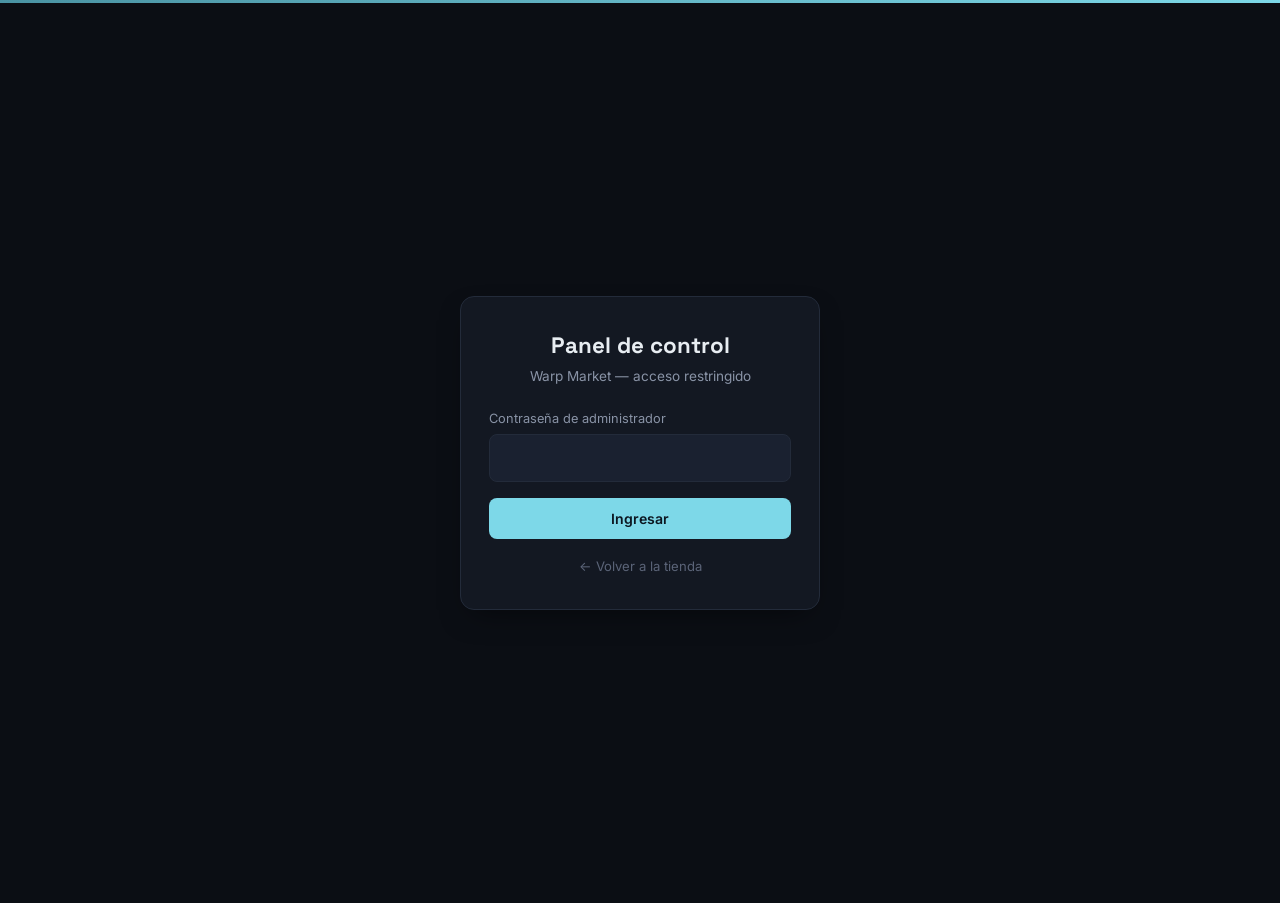
==== commit c0edb5de: "Cambios back 1" ====
--- a/admin.html
+++ b/admin.html
@@ -44,6 +44,7 @@
         <button class="admin-tab" data-tab="nuevo">Agregar producto</button>
         <button class="admin-tab" data-tab="masivo">Carga masiva</button>
         <button class="admin-tab" data-tab="ventas">Ventas</button>
+        <button class="admin-tab" data-tab="gastos">Gastos</button>
         <button class="admin-tab" data-tab="config">Configuración</button>
       </nav>
     </header>
@@ -68,6 +69,7 @@
                 <th>Margen</th>
                 <th>Stock</th>
                 <th>Destacado</th>
+                <th>Visible</th>
                 <th></th>
               </tr>
             </thead>
@@ -214,6 +216,56 @@
         <p class="admin-empty is-hidden" id="ventasEmpty">Todavía no hay pedidos registrados.</p>
       </section>
 
+      <!-- TAB: gastos -->
+      <section class="admin-panel is-hidden" id="tab-gastos" data-tab-panel>
+        <h2>Gastos del negocio</h2>
+        <p class="hint">
+          Cargá acá los gastos operativos (delivery, empaques, gas, alquiler, lo que sea) para que el
+          resumen de ganancia neta y el reparto con tu socio los tengan en cuenta — no solo lo vendido,
+          sino lo que realmente queda libre.
+        </p>
+
+        <form class="product-form" id="gastoForm">
+          <div class="form-row">
+            <div class="field">
+              <label for="g-concepto">Concepto *</label>
+              <input id="g-concepto" placeholder="Ej: nafta reparto, bolsas, alquiler freezer" required />
+            </div>
+            <div class="field">
+              <label for="g-monto">Monto *</label>
+              <input id="g-monto" type="number" min="0" step="1" required />
+            </div>
+          </div>
+          <div class="field">
+            <label for="g-categoria">Categoría</label>
+            <input id="g-categoria" list="gastoCategorias" placeholder="General" />
+            <datalist id="gastoCategorias">
+              <option value="Insumos"></option>
+              <option value="Logística"></option>
+              <option value="Alquiler"></option>
+              <option value="Servicios"></option>
+              <option value="General"></option>
+            </datalist>
+          </div>
+          <div class="form-actions">
+            <button type="submit" class="btn btn--primary" id="saveGastoBtn">Agregar gasto</button>
+          </div>
+          <p class="form-msg is-hidden" id="gastoMsg"></p>
+        </form>
+
+        <div class="stats-row" id="gastosStats"></div>
+
+        <div class="table-wrap">
+          <table class="admin-table" id="gastosTable">
+            <thead>
+              <tr><th>Fecha</th><th>Concepto</th><th>Categoría</th><th>Monto</th><th></th></tr>
+            </thead>
+            <tbody id="gastosTbody"></tbody>
+          </table>
+        </div>
+        <p class="admin-empty is-hidden" id="gastosEmpty">Todavía no cargaste gastos.</p>
+      </section>
+
       <!-- TAB: configuración -->
       <section class="admin-panel is-hidden" id="tab-config" data-tab-panel>
         <h2>Configuración de precios y reparto</h2>
@@ -237,6 +289,17 @@
           </div>
           <p class="form-msg is-hidden" id="configMsg"></p>
         </form>
+
+        <div class="config-divider"></div>
+
+        <h2>Recalcular precios existentes</h2>
+        <p class="hint">
+          Si cambiás el margen de arriba y querés que se aplique a TODOS los productos que ya cargaste
+          (no solo a los nuevos), usá este botón. Actualiza el precio de venta de cada producto que tenga
+          costo cargado, con el margen actual. Los productos sin costo cargado no se tocan.
+        </p>
+        <button class="btn btn--ghost" id="recalcularBtn">Recalcular todos los precios ahora</button>
+        <p class="form-msg is-hidden" id="recalcularMsg"></p>
       </section>
 
     </main>
--- a/css/style.css
+++ b/css/style.css
@@ -1,81 +1,62 @@
 /* ==========================================================================
-   WARP MARKET — STAR TREK (LCARS / STARFLEET INTERFACE EDITION)
+   WARP MARKET — Design tokens
+   Paleta: espacio profundo + frost (frío/congelado) + acento warp (cta)
+   Tipografía: Space Grotesk (display) / Inter (texto) / IBM Plex Mono (datos)
+   Firma visual: rieles de categoría estilo panel LCARS + tarjetas con
+   esquina única redondeada y barra de acento lateral.
    ========================================================================== */
 
 :root {
-  /* Paleta Oficial LCARS / Starfleet UI */
-  --lcars-black: #05070a;
-  --lcars-bg: #0b0d14;
-  --lcars-panel: #111622;
-  --lcars-panel-alt: #171d2c;
-  --lcars-panel-hover: #1e2638;
-  --lcars-border: #232d42;
-
-  /* Acentos de Color LCARS */
-  --lcars-orange: #ff9900;
-  --lcars-amber: #ffaa00;
-  --lcars-yellow: #ffcc00;
-  --lcars-blue: #3399cc;
-  --lcars-ice: #7dd8e8;
-  --lcars-purple: #cc6699;
-  --lcars-red: #cc3333;
-  --lcars-green: #33cc99;
-
-  /* Asignación de Roles Visuales */
-  --bg-void: var(--lcars-black);
-  --bg-panel: var(--lcars-panel);
-  --bg-panel-alt: var(--lcars-panel-alt);
-  --bg-panel-hover: var(--lcars-panel-hover);
-  --divider: var(--lcars-border);
-
-  --frost: var(--lcars-ice);
-  --frost-dim: var(--lcars-blue);
-  --warp: var(--lcars-orange);
-  --alert: var(--lcars-yellow);
-  --danger: var(--lcars-red);
-  --success: var(--lcars-green);
-
-  --text-primary: #f0f4f8;
-  --text-muted: #8fa0b5;
-  --text-faint: #52637a;
-
-  /* Tipografías Sci-Fi */
-  --font-display: "Space Grotesk", "Orbitron", sans-serif;
-  --font-body: "Inter", system-ui, sans-serif;
-  --font-mono: "IBM Plex Mono", monospace;
-
-  --radius-panel: 0px 24px 24px 0px;
-  --radius-sm: 4px;
-  --shadow-panel: 0 10px 30px rgba(0, 0, 0, 0.8), 0 0 15px rgba(51, 153, 204, 0.1);
+  --bg-void: #0b0e14;
+  --bg-panel: #131822;
+  --bg-panel-alt: #1a2130;
+  --bg-panel-hover: #1f273a;
+  --divider: #232b3a;
+
+  --frost: #7dd8e8;
+  --frost-dim: #4a93a3;
+  --warp: #5b7cfa;
+  --alert: #ff9f43;
+  --danger: #ff6b6b;
+  --success: #6bd08a;
+
+  --text-primary: #e8edf2;
+  --text-muted: #8993a6;
+  --text-faint: #5b6478;
+
+  --font-display: "Space Grotesk", "Helvetica Neue", sans-serif;
+  --font-body: "Inter", "Helvetica Neue", sans-serif;
+  --font-mono: "IBM Plex Mono", "Courier New", monospace;
+
+  --radius-panel: 14px;
+  --radius-sm: 8px;
+  --shadow-panel: 0 12px 30px -12px rgba(0, 0, 0, 0.55);
 
   --header-h: 128px;
-  --max-width: 1280px;
-}
-
-/* ---------- Reset & Base ---------- */
+  --max-width: 1240px;
+}
+
+/* ---------- Reset ---------- */
 * { box-sizing: border-box; }
-html { color-scheme: dark; scroll-behavior: smooth; }
+html { color-scheme: dark; }
 body {
   margin: 0;
-  background-color: var(--bg-void);
-  background-image: 
-    radial-gradient(circle at 50% 0%, rgba(51, 153, 204, 0.08) 0%, transparent 60%),
-    linear-gradient(180deg, rgba(5, 7, 10, 0.95) 0%, #080a10 100%);
+  background: var(--bg-void);
   color: var(--text-primary);
   font-family: var(--font-body);
   line-height: 1.5;
   -webkit-font-smoothing: antialiased;
-  min-height: 100vh;
 }
 img { max-width: 100%; display: block; }
-button { font: inherit; cursor: pointer; border: none; }
+button { font: inherit; cursor: pointer; }
 input { font: inherit; }
 ul { list-style: none; margin: 0; padding: 0; }
 a { color: inherit; }
 
 :focus-visible {
-  outline: 2px solid var(--lcars-orange);
-  outline-offset: 3px;
+  outline: 2px solid var(--frost);
+  outline-offset: 2px;
+  border-radius: 4px;
 }
 
 @media (prefers-reduced-motion: reduce) {
@@ -89,175 +70,125 @@
 
 .is-hidden { display: none !important; }
 
-/* ---------- Sensor Bar (Banda LCARS activa) ---------- */
+/* ---------- Sensor bar (firma visual sutil) ---------- */
 .sensor-bar {
-  height: 4px;
+  height: 3px;
   width: 100%;
-  background: linear-gradient(
-    90deg, 
-    var(--lcars-orange) 0%, 
-    var(--lcars-purple) 25%, 
-    var(--lcars-blue) 50%, 
-    var(--lcars-yellow) 75%, 
-    var(--lcars-orange) 100%
-  );
-  background-size: 200% 100%;
-  animation: lcars-sweep 6s linear infinite;
-  box-shadow: 0 0 10px rgba(255, 153, 0, 0.5);
-}
-@keyframes lcars-sweep {
+  background: linear-gradient(90deg, var(--frost-dim), var(--frost), var(--warp), var(--frost-dim));
+  background-size: 300% 100%;
+  animation: sweep 9s linear infinite;
+}
+@keyframes sweep {
   0% { background-position: 0% 0; }
-  100% { background-position: 200% 0; }
-}
-
-/* ---------- Site Header ---------- */
+  100% { background-position: 300% 0; }
+}
+
+/* ---------- Header ---------- */
 .site-header {
   position: sticky;
   top: 0;
   z-index: 20;
-  background: rgba(5, 7, 10, 0.92);
-  backdrop-filter: blur(12px);
-  border-bottom: 2px solid var(--lcars-blue);
+  background: rgba(11, 14, 20, 0.85);
+  backdrop-filter: blur(10px);
+  border-bottom: 1px solid var(--divider);
 }
 .site-header__inner {
   max-width: var(--max-width);
   margin: 0 auto;
-  padding: 18px 24px;
-  display: flex;
-  flex-direction: column;
-  gap: 4px;
+  padding: 22px 24px 18px;
   position: relative;
 }
-.site-header__inner::before {
-  content: "SUBSPACE REPLICA LINK // FREQ 47.2 GHZ";
-  position: absolute;
-  top: 8px;
-  right: 24px;
-  font-family: var(--font-mono);
-  font-size: 0.65rem;
-  color: var(--lcars-orange);
-  letter-spacing: 0.15em;
-  opacity: 0.8;
-}
-
 .brand {
   background: none;
+  border: none;
   padding: 0;
   font-family: var(--font-display);
   font-weight: 700;
-  font-size: clamp(1.8rem, 5vw, 2.4rem);
-  color: var(--lcars-yellow);
-  text-transform: uppercase;
-  letter-spacing: 0.08em;
+  font-size: clamp(1.6rem, 4vw, 2.1rem);
+  color: var(--text-primary);
+  letter-spacing: -0.01em;
   text-align: left;
-  display: flex;
-  align-items: center;
-  gap: 12px;
-  text-shadow: 0 0 12px rgba(255, 204, 0, 0.3);
-}
-.brand::before {
-  content: "NCC-1701";
-  font-family: var(--font-mono);
-  font-size: 0.7rem;
-  background: var(--lcars-orange);
-  color: var(--lcars-black);
-  padding: 2px 8px;
-  border-radius: 12px 0 0 12px;
-  font-weight: 700;
-  letter-spacing: 0.05em;
+  -webkit-tap-highlight-color: transparent;
 }
 .brand::after {
   content: "";
   display: block;
-  width: 60px;
-  height: 4px;
-  margin-top: 4px;
-  background: var(--lcars-blue);
-  border-radius: 0 4px 4px 0;
+  width: 40px;
+  height: 3px;
+  margin-top: 6px;
+  background: var(--frost);
+  border-radius: 2px;
 }
 .tagline {
-  margin: 4px 0 0;
-  color: var(--lcars-purple);
-  font-family: var(--font-mono);
-  font-size: 0.85rem;
-  letter-spacing: 0.05em;
-  text-transform: uppercase;
-}
-
-/* ---------- Floating Action Buttons ---------- */
+  margin: 10px 0 0;
+  color: var(--text-muted);
+  font-size: 0.92rem;
+  max-width: 520px;
+}
+
+/* ---------- Botones flotantes (carrito + WhatsApp) ---------- */
 .fab-stack {
   position: fixed;
-  right: 18px;
-  bottom: 24px;
+  right: 16px;
+  bottom: 20px;
   z-index: 25;
   display: flex;
   flex-direction: column;
-  gap: 14px;
+  gap: 12px;
   align-items: center;
 }
 .fab {
   position: relative;
-  width: 52px;
-  height: 52px;
-  border-radius: 16px 0 16px 0;
+  width: 48px;
+  height: 48px;
+  border-radius: 50%;
   display: grid;
   place-items: center;
-  border: 2px solid var(--lcars-blue);
-  box-shadow: 0 0 15px rgba(51, 153, 204, 0.3);
-  transition: all 0.2s cubic-bezier(0.4, 0, 0.2, 1);
+  border: 1px solid var(--divider);
+  box-shadow: var(--shadow-panel);
+  transition: background 0.15s ease, transform 0.15s ease;
   text-decoration: none;
-}
-.fab:hover {
-  transform: scale(1.08);
-  border-color: var(--lcars-yellow);
-  box-shadow: 0 0 20px rgba(255, 204, 0, 0.5);
 }
 .fab:active { transform: scale(0.94); }
 .fab--cart {
-  background: var(--lcars-panel);
-  color: var(--lcars-yellow);
+  background: var(--bg-panel);
+  color: var(--frost);
 }
 .fab--cart:hover { background: var(--bg-panel-hover); }
-.fab--cart.pulse {
-  animation: lcars-pulse 0.4s ease;
-}
-@keyframes lcars-pulse {
-  0% { transform: scale(1); }
-  50% { transform: scale(1.25); border-color: var(--lcars-orange); }
-  100% { transform: scale(1); }
-}
+.fab--cart.pulse { animation: pulse 0.4s ease; }
+@keyframes pulse { 40% { transform: scale(1.14); } 100% { transform: scale(1); } }
 .fab--whatsapp {
-  background: var(--lcars-panel);
-  color: var(--lcars-green);
-  border-color: var(--lcars-green);
-}
-.fab--whatsapp:hover { background: #16382c; }
+  background: #1f8a54;
+  color: #eafff2;
+  border-color: #1f8a54;
+}
+.fab--whatsapp:hover { background: #229c5f; }
 .cart-toggle__count {
   position: absolute;
-  top: -6px;
-  right: -6px;
-  background: var(--lcars-orange);
-  color: var(--lcars-black);
+  top: -4px;
+  right: -4px;
+  background: var(--alert);
+  color: #1a1200;
   font-family: var(--font-mono);
-  font-weight: 700;
-  font-size: 0.75rem;
-  min-width: 22px;
-  height: 22px;
+  font-weight: 600;
+  font-size: 0.72rem;
+  min-width: 20px;
+  height: 20px;
   border-radius: 999px;
   display: grid;
   place-items: center;
   padding: 0 4px;
-  border: 2px solid var(--lcars-black);
+  border: 2px solid var(--bg-void);
   pointer-events: none; /* nunca debe interceptar clics ni "pertenecer" a otro botón */
 }
 /* Blindaje explícito: el badge de cantidad SOLO puede vivir en el botón del carrito. */
 .fab--whatsapp .cart-toggle__count { display: none !important; }
 
-/* ---------- Toolbar / Search & LCARS Rail ---------- */
+/* ---------- Toolbar / filtros ---------- */
 .toolbar {
   max-width: var(--max-width);
   margin: 0 auto;
-  padding: 24px 24px 8px;
+  padding: 22px 24px 4px;
 }
 .toolbar__inner {
   display: flex;
@@ -265,209 +196,169 @@
   justify-content: space-between;
   gap: 16px;
   flex-wrap: wrap;
-  margin-bottom: 20px;
+  margin-bottom: 16px;
 }
 .search-field {
-  flex: 1 1 300px;
-  display: flex;
-  align-items: center;
-  gap: 12px;
-  background: var(--lcars-panel);
-  border: 1px solid var(--lcars-blue);
-  border-radius: 20px 0 0 20px;
-  padding: 10px 18px;
-  color: var(--lcars-ice);
-  transition: border-color 0.2s ease, box-shadow 0.2s ease;
-}
-.search-field:focus-within {
-  border-color: var(--lcars-yellow);
-  box-shadow: 0 0 12px rgba(255, 204, 0, 0.2);
+  flex: 1 1 280px;
+  display: flex;
+  align-items: center;
+  gap: 10px;
+  background: var(--bg-panel);
+  border: 1px solid var(--divider);
+  border-radius: var(--radius-sm);
+  padding: 11px 14px;
+  color: var(--text-muted);
 }
 .search-field input {
   flex: 1;
   background: none;
   border: none;
   color: var(--text-primary);
-  font-family: var(--font-mono);
-  font-size: 0.9rem;
+  font-size: 0.95rem;
 }
 .search-field input:focus { outline: none; }
+.search-field:focus-within { border-color: var(--frost-dim); }
 .results-count {
   margin: 0;
-  color: var(--lcars-orange);
+  color: var(--text-faint);
   font-family: var(--font-mono);
   font-size: 0.8rem;
-  letter-spacing: 0.08em;
-  text-transform: uppercase;
   white-space: nowrap;
 }
 
-/* LCARS Category Rail */
+/* Riel de categorías: inspirado en paneles LCARS, sobrio (sin colores saturados) */
 .category-rail {
   display: flex;
-  gap: 8px;
+  gap: 6px;
   overflow-x: auto;
-  padding: 4px 0 14px;
+  padding-bottom: 12px;
   scrollbar-width: thin;
-  scrollbar-color: var(--lcars-blue) var(--lcars-panel);
-}
-.category-rail::-webkit-scrollbar { height: 5px; }
-.category-rail::-webkit-scrollbar-thumb { background: var(--lcars-blue); border-radius: 4px; }
+}
+.category-rail::-webkit-scrollbar { height: 4px; }
+.category-rail::-webkit-scrollbar-thumb { background: var(--divider); border-radius: 4px; }
 
 .rail-segment {
   flex: none;
-  background: var(--lcars-panel);
-  border: 1px solid var(--lcars-border);
-  color: var(--lcars-ice);
+  background: var(--bg-panel);
+  border: 1px solid var(--divider);
+  color: var(--text-muted);
   font-family: var(--font-mono);
-  font-size: 0.8rem;
+  font-size: 0.78rem;
+  letter-spacing: 0.02em;
+  text-transform: uppercase;
+  padding: 9px 18px;
+  border-radius: 999px 6px 6px 999px;
+  transition: all 0.15s ease;
+}
+.rail-segment:hover { color: var(--text-primary); border-color: var(--frost-dim); }
+.rail-segment.is-active {
+  background: var(--frost);
+  border-color: var(--frost);
+  color: #0b1620;
   font-weight: 600;
-  letter-spacing: 0.06em;
-  text-transform: uppercase;
-  padding: 10px 22px;
-  border-radius: 18px 0 0 18px;
-  position: relative;
-  transition: all 0.2s ease;
-}
-.rail-segment::before {
-  content: "";
-  position: absolute;
-  right: 0;
-  top: 0;
-  bottom: 0;
-  width: 4px;
-  background: var(--lcars-purple);
-  transition: background 0.2s ease;
-}
-.rail-segment:hover {
-  background: var(--lcars-panel-hover);
-  color: var(--lcars-yellow);
-  border-color: var(--lcars-blue);
-}
-.rail-segment.is-active {
-  background: var(--lcars-orange);
-  border-color: var(--lcars-orange);
-  color: var(--lcars-black);
-  font-weight: 700;
-}
-.rail-segment.is-active::before {
-  background: var(--lcars-yellow);
-}
-
-/* ---------- Catalog Grid & LCARS Cards ---------- */
+}
+
+/* ---------- Catálogo ---------- */
 .catalog {
   max-width: var(--max-width);
   margin: 0 auto;
   padding: 12px 24px 40px;
-  min-height: 45vh;
+  min-height: 40vh;
 }
 .catalog__grid {
   display: grid;
-  grid-template-columns: repeat(auto-fill, minmax(250px, 1fr));
-  gap: 22px;
-}
-
-/* Tarjeta LCARS con curva única superior izquierda y barra lateral táctica */
+  grid-template-columns: repeat(auto-fill, minmax(230px, 1fr));
+  gap: 18px;
+}
+
 .card {
-  background: var(--lcars-panel);
-  border: 1px solid var(--lcars-border);
-  border-radius: 24px 0px 16px 0px;
-  position: relative;
+  background: var(--bg-panel);
+  border: 1px solid var(--divider);
+  border-radius: 4px var(--radius-panel) var(--radius-panel) 4px;
+  border-left: 3px solid var(--frost-dim);
   overflow: hidden;
   display: flex;
   flex-direction: column;
-  transition: transform 0.2s ease, border-color 0.2s ease, box-shadow 0.2s ease;
-}
-.card::before {
-  content: "";
-  position: absolute;
-  top: 0;
-  left: 0;
-  width: 6px;
-  height: 100%;
-  background: var(--lcars-blue);
-  transition: background 0.2s ease;
-  z-index: 2;
+  transition: transform 0.18s ease, border-color 0.18s ease, box-shadow 0.18s ease;
 }
 .card:hover {
-  transform: translateY(-4px);
-  border-color: var(--lcars-blue);
-  box-shadow: 0 12px 25px rgba(0, 0, 0, 0.7), 0 0 15px rgba(51, 153, 204, 0.25);
-}
-.card:hover::before {
-  background: var(--lcars-yellow);
-}
-.card.is-out {
-  opacity: 0.55;
-  filter: grayscale(0.5);
-}
-.card.is-out::before {
-  background: var(--lcars-red);
-}
+  transform: translateY(-3px);
+  border-left-color: var(--frost);
+  box-shadow: var(--shadow-panel);
+}
+.card.is-out { opacity: 0.6; }
 
 .card__media {
   position: relative;
   aspect-ratio: 4 / 3;
-  background: var(--lcars-panel-alt);
+  background: var(--bg-panel-alt);
   display: grid;
   place-items: center;
-  border-bottom: 1px solid var(--lcars-border);
+}
+.card__media--btn {
+  width: 100%;
+  border: none;
+  padding: 0;
+  cursor: pointer;
 }
 .card__media img { width: 100%; height: 100%; object-fit: cover; }
 .card__media.img-fallback::before {
-  content: "🖖 SENSOR NO-DATA";
-  font-family: var(--font-mono);
-  font-size: 0.75rem;
-  color: var(--lcars-blue);
-  letter-spacing: 0.1em;
-}
-
-/* Badges Sci-Fi */
+  content: "❄";
+  font-size: 2rem;
+  color: var(--text-faint);
+}
 .badge {
   position: absolute;
   top: 10px;
-  left: 14px;
+  left: 10px;
   font-family: var(--font-mono);
-  font-size: 0.65rem;
-  font-weight: 700;
+  font-size: 0.68rem;
   text-transform: uppercase;
-  letter-spacing: 0.08em;
-  padding: 4px 10px;
-  border-radius: 12px 0 12px 0;
-  z-index: 3;
-}
-.badge--warp {
-  background: var(--lcars-orange);
-  color: var(--lcars-black);
-  box-shadow: 0 0 8px rgba(255, 153, 0, 0.6);
-}
-.badge--out {
-  background: var(--lcars-red);
-  color: #ffffff;
-  left: auto;
-  right: 10px;
-}
-
-.card__body {
-  padding: 16px 18px 8px;
-  flex: 1;
-}
+  letter-spacing: 0.04em;
+  padding: 4px 9px;
+  border-radius: 999px;
+}
+.badge--warp { background: var(--warp); color: #eef1ff; }
+.badge--out { background: var(--danger); color: #2a0a0a; left: auto; right: 10px; top: 10px; }
+
+.card__body { padding: 14px 16px 4px; flex: 1; }
 .card__category {
-  margin: 0 0 6px;
+  margin: 0 0 4px;
   font-family: var(--font-mono);
   font-size: 0.7rem;
   text-transform: uppercase;
-  letter-spacing: 0.12em;
-  color: var(--lcars-purple);
+  letter-spacing: 0.05em;
+  color: var(--frost-dim);
 }
 .card__title {
-  margin: 0 0 8px;
+  margin: 0 0 6px;
   font-family: var(--font-display);
-  font-size: 1.1rem;
-  font-weight: 700;
-  line-height: 1.3;
-  color: var(--text-primary);
-}
+  font-size: 1.05rem;
+  font-weight: 600;
+  line-height: 1.25;
+}
+.card__title--btn {
+  background: none;
+  border: none;
+  color: inherit;
+  text-align: left;
+  padding: 0;
+  cursor: pointer;
+  display: block;
+  width: 100%;
+}
+.card__title--btn:hover { color: var(--frost); }
+.card__more {
+  background: none;
+  border: none;
+  color: var(--frost-dim);
+  font-size: 0.8rem;
+  padding: 0;
+  margin: 2px 0 0;
+  cursor: pointer;
+  text-decoration: underline;
+}
+.card__more:hover { color: var(--frost); }
 .card__desc {
   margin: 0;
   font-size: 0.85rem;
@@ -477,188 +368,126 @@
   -webkit-box-orient: vertical;
   overflow: hidden;
 }
-
-/* ---------- Card Footer & Controls Fix ---------- */
 .card__footer {
   display: flex;
-  flex-direction: column;
-  align-items: stretch;
+  align-items: center;
+  justify-content: space-between;
   gap: 8px;
-  padding: 12px 14px 14px;
-  background: rgba(5, 7, 10, 0.4);
-  border-top: 1px solid rgba(35, 45, 66, 0.5);
+  padding: 12px 14px 16px;
   flex-wrap: wrap;
 }
-
-@media (min-width: 640px) {
-  .card__footer {
-    flex-direction: row;
-    align-items: center;
-    justify-content: space-between;
-  }
-}
-
 .card__price {
   font-family: var(--font-mono);
-  font-weight: 700;
-  font-size: 1.1rem;
-  color: var(--lcars-yellow);
-  letter-spacing: 0.02em;
+  font-weight: 600;
+  font-size: 1rem;
+  color: var(--text-primary);
   flex: 1 1 auto;
   min-width: 0;
 }
 .card__control { flex: none; }
-.card__control .btn--add { white-space: nowrap; }
-
-/* Controls & Buttons LCARS */
-.btn {
-  font-family: var(--font-mono);
-  text-transform: uppercase;
-  letter-spacing: 0.06em;
-  font-weight: 700;
-  font-size: 0.8rem;
-  padding: 10px 18px;
-  border-radius: 14px 0 14px 0;
-  transition: all 0.15s ease;
-}
-.btn:active { transform: scale(0.96); }
-.btn:disabled { opacity: 0.4; cursor: not-allowed; transform: none; }
-
-.btn--add {
-  width: 100%;
-  padding: 8px 10px;
-  text-align: center;
-  white-space: nowrap;
-  font-size: 0.78rem;
-  background: var(--lcars-panel-alt);
-  color: var(--lcars-ice);
-  border: 1px solid var(--lcars-blue);
-}
-.btn--add:hover:not(:disabled) {
-  background: var(--lcars-blue);
-  color: var(--lcars-black);
-  box-shadow: 0 0 12px rgba(51, 153, 204, 0.4);
-}
-
-.btn--primary {
-  background: var(--lcars-orange);
-  color: var(--lcars-black);
-  border: none;
-  box-shadow: 0 0 10px rgba(255, 153, 0, 0.3);
-}
-.btn--primary:hover:not(:disabled) {
-  background: var(--lcars-yellow);
-  box-shadow: 0 0 15px rgba(255, 204, 0, 0.5);
-}
-
-.btn--ghost {
-  background: transparent;
-  border: 1px solid var(--lcars-border);
-  color: var(--lcars-ice);
-}
-.btn--ghost:hover {
-  border-color: var(--lcars-blue);
-  color: var(--lcars-yellow);
-}
-
-.btn--block { width: 100%; }
-.btn--danger { background: transparent; border: 1px solid var(--lcars-red); color: var(--lcars-red); }
-.btn--danger:hover:not(:disabled) { background: rgba(204, 51, 51, 0.12); }
-
-/* Card Stepper LCARS */
+.card__control .btn--add { white-space: nowrap; padding: 9px 14px; font-size: 0.84rem; }
+
+/* Stepper de cantidad dentro de la tarjeta (aparece tras agregar) */
 .card__qty {
   display: flex;
   align-items: center;
-  justify-content: space-between;
-  width: 100%;
-  background: var(--lcars-panel-alt);
-  border: 1px solid var(--lcars-blue);
-  border-radius: 12px 0 12px 0;
-  padding: 4px 8px;
-  box-sizing: border-box;
-}
-
+  gap: 8px;
+  background: var(--bg-panel-alt);
+  border: 1px solid var(--frost-dim);
+  border-radius: 999px;
+  padding: 4px 6px;
+}
 .card__qty-value {
-  min-width: 24px;
+  min-width: 16px;
   text-align: center;
   font-family: var(--font-mono);
-  font-weight: 700;
-  color: var(--lcars-yellow);
-  font-size: 0.9rem;
-}
-
+  font-weight: 600;
+  font-size: 0.88rem;
+}
 .card__qty .qty-btn {
-  width: 28px;
-  height: 28px;
-  flex-shrink: 0;
+  width: 24px;
+  height: 24px;
   border-radius: 50%;
-  background: var(--lcars-panel);
-  border: 1px solid var(--lcars-blue);
-  color: var(--lcars-ice);
+  border: none;
+  background: var(--bg-panel);
+  color: var(--frost);
   display: grid;
   place-items: center;
-  font-family: var(--font-mono);
-  font-size: 0.9rem;
-  font-weight: 700;
-  padding: 0;
   line-height: 1;
 }
-
-.card__qty .qty-btn:hover:not(:disabled) {
-  background: var(--lcars-blue);
-  color: var(--lcars-black);
-}
+.card__qty .qty-btn:hover { background: var(--frost); color: #0b1620; }
 .card__qty .qty-btn:disabled { opacity: 0.4; cursor: not-allowed; }
 
-/* ---------- Skeleton / Empty States ---------- */
-.card--skeleton {
-  height: 320px;
-  background: linear-gradient(110deg, var(--lcars-panel) 30%, var(--lcars-panel-alt) 50%, var(--lcars-panel) 70%);
-  background-size: 200% 100%;
-  animation: lcars-shimmer 1.5s infinite;
-}
-@keyframes lcars-shimmer {
-  0% { background-position: 180% 0; }
-  100% { background-position: -180% 0; }
-}
-
+/* ---------- Botones ---------- */
+.btn {
+  border: none;
+  border-radius: var(--radius-sm);
+  padding: 10px 16px;
+  font-weight: 600;
+  font-size: 0.88rem;
+  transition: background 0.15s ease, opacity 0.15s ease, transform 0.1s ease;
+}
+.btn:active { transform: scale(0.97); }
+.btn:disabled { opacity: 0.45; cursor: not-allowed; transform: none; }
+
+.btn--add { background: var(--bg-panel-alt); color: var(--frost); border: 1px solid var(--frost-dim); }
+.btn--add:hover:not(:disabled) { background: var(--frost); color: #0b1620; }
+
+.btn--primary { background: var(--frost); color: #0b1620; }
+.btn--primary:hover:not(:disabled) { background: #93e2ef; }
+
+.btn--ghost { background: transparent; border: 1px solid var(--divider); color: var(--text-primary); }
+.btn--ghost:hover { border-color: var(--frost-dim); }
+
+.btn--block { width: 100%; }
+.btn--danger { background: transparent; border: 1px solid var(--danger); color: var(--danger); }
+
+/* ---------- Estados vacíos / error / skeleton ---------- */
 .empty-state {
   grid-column: 1 / -1;
   text-align: center;
-  padding: 70px 20px;
+  padding: 60px 20px;
   color: var(--text-muted);
-  font-family: var(--font-mono);
-}
-.empty-state--error { color: var(--lcars-red); }
+}
+.empty-state--error { color: var(--danger); }
 .empty-state .btn { margin-top: 14px; }
 
-/* ---------- Footer & Notes ---------- */
+.card--skeleton {
+  height: 300px;
+  background: linear-gradient(100deg, var(--bg-panel) 30%, var(--bg-panel-alt) 50%, var(--bg-panel) 70%);
+  background-size: 300% 100%;
+  animation: shimmer 1.4s ease-in-out infinite;
+  border-left: 3px solid var(--divider);
+}
+@keyframes shimmer {
+  0% { background-position: 200% 0; }
+  100% { background-position: -200% 0; }
+}
+
+/* ---------- Nota de envío ---------- */
 .shipping-note {
   max-width: var(--max-width);
   margin: 0 auto;
-  padding: 0 24px 30px;
-  color: var(--lcars-purple);
-  font-family: var(--font-mono);
-  font-size: 0.8rem;
+  padding: 0 24px 40px;
+  color: var(--text-faint);
+  font-size: 0.82rem;
   text-align: center;
-  letter-spacing: 0.05em;
-}
+}
+
+/* ---------- Footer ---------- */
 .site-footer {
-  border-top: 2px solid var(--lcars-blue);
+  border-top: 1px solid var(--divider);
   padding: 24px;
   text-align: center;
   color: var(--text-faint);
-  font-family: var(--font-mono);
   font-size: 0.8rem;
-  background: var(--lcars-black);
-}
-
-/* ---------- Cart Drawer (Transporter Pad Interface) ---------- */
+}
+
+/* ---------- Carrito (drawer) ---------- */
 .cart-overlay {
   position: fixed;
   inset: 0;
-  background: rgba(5, 7, 10, 0.85);
-  backdrop-filter: blur(6px);
+  background: rgba(5, 7, 11, 0.6);
   opacity: 0;
   pointer-events: none;
   transition: opacity 0.25s ease;
@@ -671,15 +500,14 @@
   top: 0;
   right: 0;
   height: 100%;
-  width: min(440px, 100%);
-  background: var(--lcars-panel);
-  border-left: 3px solid var(--lcars-orange);
+  width: min(400px, 100%);
+  background: var(--bg-panel);
+  border-left: 1px solid var(--divider);
   z-index: 31;
   display: flex;
   flex-direction: column;
   transform: translateX(100%);
-  transition: transform 0.3s cubic-bezier(0.16, 1, 0.3, 1);
-  box-shadow: -10px 0 30px rgba(0, 0, 0, 0.8);
+  transition: transform 0.28s cubic-bezier(0.22, 1, 0.36, 1);
 }
 .cart-drawer.is-open { transform: translateX(0); }
 
@@ -687,51 +515,34 @@
   display: flex;
   align-items: center;
   justify-content: space-between;
-  padding: 24px;
-  background: var(--lcars-panel-alt);
-  border-bottom: 2px solid var(--lcars-blue);
-}
-.cart-drawer__header h2 {
-  margin: 0;
-  font-family: var(--font-display);
-  font-size: 1.3rem;
-  color: var(--lcars-yellow);
-  text-transform: uppercase;
-  letter-spacing: 0.08em;
-}
+  padding: 20px;
+  border-bottom: 1px solid var(--divider);
+}
+.cart-drawer__header h2 { margin: 0; font-family: var(--font-display); font-size: 1.2rem; }
 .cart-close {
   background: none;
-  color: var(--lcars-orange);
-  font-size: 1.4rem;
-  padding: 4px 8px;
-}
-.cart-close:hover { color: var(--lcars-yellow); }
+  border: none;
+  color: var(--text-muted);
+  font-size: 1.1rem;
+  padding: 6px;
+}
+.cart-close:hover { color: var(--text-primary); }
 
 .cart-items {
   flex: 1;
   overflow-y: auto;
-  padding: 12px 24px;
+  padding: 8px 20px;
 }
 .cart-item {
   display: grid;
   grid-template-columns: 1fr auto auto;
   align-items: center;
-  gap: 12px;
-  padding: 16px 0;
-  border-bottom: 1px solid var(--lcars-border);
-}
-.cart-item__name {
-  margin: 0;
-  font-weight: 600;
-  font-size: 0.95rem;
-  color: var(--text-primary);
-}
-.cart-item__price {
-  margin: 2px 0 0;
-  color: var(--lcars-blue);
-  font-family: var(--font-mono);
-  font-size: 0.8rem;
-}
+  gap: 10px;
+  padding: 14px 0;
+  border-bottom: 1px solid var(--divider);
+}
+.cart-item__name { margin: 0; font-weight: 600; font-size: 0.92rem; }
+.cart-item__price { margin: 2px 0 0; color: var(--text-faint); font-family: var(--font-mono); font-size: 0.78rem; }
 .cart-item__qty {
   display: flex;
   align-items: center;
@@ -739,99 +550,179 @@
   font-family: var(--font-mono);
 }
 .qty-btn {
-  width: 28px;
-  height: 28px;
-  border-radius: 6px;
-  border: 1px solid var(--lcars-border);
-  background: var(--lcars-panel-alt);
-  color: var(--lcars-ice);
+  width: 26px;
+  height: 26px;
+  border-radius: 50%;
+  border: 1px solid var(--divider);
+  background: var(--bg-panel-alt);
+  color: var(--text-primary);
   display: grid;
   place-items: center;
-}
-.qty-btn:hover {
-  border-color: var(--lcars-blue);
-  color: var(--lcars-yellow);
-}
+  line-height: 1;
+}
+.qty-btn:hover { border-color: var(--frost-dim); }
 .cart-item__remove {
   background: none;
-  color: var(--lcars-red);
-  font-size: 1.1rem;
-}
-.cart-item__remove:hover { color: #ff6b6b; }
+  border: none;
+  color: var(--text-faint);
+  font-size: 0.9rem;
+}
+.cart-item__remove:hover { color: var(--danger); }
 
 .cart-empty {
   text-align: center;
   color: var(--text-muted);
-  font-family: var(--font-mono);
-  padding: 60px 20px;
+  padding: 40px 20px;
 }
 
 .cart-drawer__footer {
-  border-top: 2px solid var(--lcars-blue);
-  padding: 20px 24px 28px;
-  background: var(--lcars-panel-alt);
+  border-top: 1px solid var(--divider);
+  padding: 18px 20px 22px;
 }
 .cart-total-row {
   display: flex;
   justify-content: space-between;
   align-items: baseline;
-  margin-bottom: 16px;
+  margin-bottom: 14px;
   font-family: var(--font-display);
-  text-transform: uppercase;
-  letter-spacing: 0.05em;
-}
-.cart-total {
-  font-size: 1.5rem;
-  font-weight: 700;
-  color: var(--lcars-yellow);
-  font-family: var(--font-mono);
-}
-
-/* ---------- Toast Notifications LCARS ---------- */
+}
+.cart-total { font-size: 1.3rem; font-weight: 700; color: var(--frost); }
+
+/* ---------- Toasts ---------- */
 .toast-host {
   position: fixed;
-  bottom: 24px;
+  bottom: 20px;
   left: 50%;
   transform: translateX(-50%);
   z-index: 40;
   display: flex;
   flex-direction: column;
-  gap: 10px;
-  align-items: center;
-  width: min(380px, 92vw);
+  gap: 8px;
+  align-items: center;
+  width: min(360px, 92vw);
 }
 .toast {
-  background: var(--lcars-panel);
-  border: 1px solid var(--lcars-blue);
-  border-left: 6px solid var(--lcars-blue);
+  background: var(--bg-panel-alt);
+  border: 1px solid var(--divider);
   color: var(--text-primary);
-  font-family: var(--font-mono);
-  font-size: 0.85rem;
-  padding: 14px 18px;
-  border-radius: 12px 0 12px 0;
+  padding: 12px 18px;
+  border-radius: var(--radius-sm);
+  font-size: 0.88rem;
   opacity: 0;
-  transform: translateY(12px);
-  transition: all 0.25s ease;
-  box-shadow: 0 10px 25px rgba(0, 0, 0, 0.8);
+  transform: translateY(8px);
+  transition: opacity 0.25s ease, transform 0.25s ease;
+  box-shadow: var(--shadow-panel);
   width: 100%;
   text-align: center;
 }
 .toast.is-visible { opacity: 1; transform: translateY(0); }
-.toast--success { border-left-color: var(--lcars-green); }
-.toast--error { border-left-color: var(--lcars-red); }
-
-/* ---------- Responsive Optimization ---------- */
-@media (max-width: 600px) {
-  .site-header__inner { padding: 16px; }
+.toast--success { border-color: var(--success); }
+.toast--error { border-color: var(--danger); }
+
+/* ---------- Responsive ---------- */
+@media (max-width: 560px) {
+  .site-header__inner { padding: 18px 16px 14px; }
   .toolbar, .catalog, .shipping-note { padding-left: 16px; padding-right: 16px; }
-  .catalog__grid { grid-template-columns: repeat(auto-fill, minmax(160px, 1fr)); gap: 14px; }
+  .catalog__grid { grid-template-columns: repeat(auto-fill, minmax(155px, 1fr)); gap: 12px; }
   .card__title { font-size: 0.95rem; }
-  .card__body { padding: 12px 12px 6px; }
   .cart-drawer { width: 100%; }
   .fab-stack {
     right: 12px;
-    bottom: calc(16px + env(safe-area-inset-bottom, 0px));
+    bottom: calc(14px + env(safe-area-inset-bottom, 0px));
     gap: 10px;
   }
-  .fab { width: 46px; height: 46px; }
-}
+  .fab { width: 44px; height: 44px; }
+}
+
+/* ---------- Modal de detalle del producto ---------- */
+.product-modal-overlay {
+  position: fixed;
+  inset: 0;
+  background: rgba(5, 7, 11, 0.65);
+  opacity: 0;
+  pointer-events: none;
+  transition: opacity 0.25s ease;
+  z-index: 50;
+}
+.product-modal-overlay.is-open { opacity: 1; pointer-events: auto; }
+
+.product-modal {
+  position: fixed;
+  top: 50%;
+  left: 50%;
+  transform: translate(-50%, -48%) scale(0.97);
+  width: min(520px, 92vw);
+  max-height: 88vh;
+  overflow-y: auto;
+  background: var(--bg-panel);
+  border: 1px solid var(--divider);
+  border-radius: var(--radius-panel);
+  box-shadow: var(--shadow-panel);
+  z-index: 51;
+  opacity: 0;
+  pointer-events: none;
+  transition: opacity 0.2s ease, transform 0.2s ease;
+}
+.product-modal.is-open { opacity: 1; pointer-events: auto; transform: translate(-50%, -50%) scale(1); }
+
+.product-modal__close {
+  position: absolute;
+  top: 12px;
+  right: 12px;
+  z-index: 2;
+  width: 32px;
+  height: 32px;
+  border-radius: 50%;
+  border: none;
+  background: rgba(11, 14, 20, 0.7);
+  color: var(--text-primary);
+  display: grid;
+  place-items: center;
+}
+.product-modal__close:hover { background: var(--bg-panel-alt); }
+
+.product-modal__media {
+  position: relative;
+  width: 100%;
+  aspect-ratio: 16 / 10;
+  background: var(--bg-panel-alt);
+  border-radius: var(--radius-panel) var(--radius-panel) 0 0;
+  overflow: hidden;
+}
+.product-modal__media img { width: 100%; height: 100%; object-fit: cover; }
+
+.product-modal__body { padding: 20px 22px 24px; }
+.product-modal__title {
+  font-family: var(--font-display);
+  font-size: 1.3rem;
+  margin: 4px 0 12px;
+}
+.product-modal__desc {
+  color: var(--text-muted);
+  line-height: 1.6;
+  margin: 0 0 20px;
+  white-space: pre-line;
+}
+.product-modal__footer {
+  display: flex;
+  align-items: center;
+  justify-content: space-between;
+  gap: 12px;
+  padding-top: 16px;
+  border-top: 1px solid var(--divider);
+}
+.product-modal__footer .card__price { font-size: 1.2rem; }
+
+@media (max-width: 560px) {
+  .product-modal {
+    width: 100%;
+    max-height: 100%;
+    height: 100%;
+    top: 0;
+    left: 0;
+    transform: translateY(8%);
+    border-radius: 0;
+  }
+  .product-modal.is-open { transform: translateY(0); }
+  .product-modal__media { border-radius: 0; }
+}
--- a/css/admin.css
+++ b/css/admin.css
@@ -1,284 +1,220 @@
 /* ==========================================================================
-   WARP MARKET — STARFLEET COMMAND PANEL (ADMIN)
+   WARP MARKET — Panel admin (extiende style.css)
    ========================================================================== */
 
-.admin-body {
-  background-color: var(--lcars-black);
-  min-height: 100vh;
-}
-
-/* ---------- Login LCARS Screen ---------- */
+.admin-body { min-height: 100vh; }
+
+/* ---------- Login ---------- */
 .login-screen {
   min-height: 100vh;
   display: grid;
   place-items: center;
   padding: 24px;
-  background: radial-gradient(circle at center, rgba(51, 153, 204, 0.12) 0%, transparent 70%);
 }
 .login-card {
-  width: min(400px, 100%);
-  background: var(--lcars-panel);
-  border: 2px solid var(--lcars-blue);
-  border-left: 8px solid var(--lcars-orange);
-  border-radius: 28px 0 28px 0;
-  padding: 36px 30px;
+  width: min(360px, 100%);
+  background: var(--bg-panel);
+  border: 1px solid var(--divider);
+  border-radius: var(--radius-panel);
+  padding: 32px 28px;
   text-align: center;
-  box-shadow: 0 15px 35px rgba(0, 0, 0, 0.9), 0 0 20px rgba(255, 153, 0, 0.15);
+  box-shadow: var(--shadow-panel);
 }
 .login-card h1 {
   font-family: var(--font-display);
-  font-size: 1.5rem;
-  color: var(--lcars-yellow);
-  text-transform: uppercase;
-  letter-spacing: 0.08em;
-  margin: 0 0 6px;
-}
-.login-sub {
-  color: var(--lcars-purple);
-  font-family: var(--font-mono);
-  font-size: 0.8rem;
-  letter-spacing: 0.05em;
-  margin: 0 0 24px;
-  text-transform: uppercase;
-}
+  font-size: 1.4rem;
+  margin: 0 0 4px;
+}
+.login-sub { color: var(--text-muted); font-size: 0.85rem; margin: 0 0 22px; }
 .field-label {
   display: block;
   text-align: left;
-  font-family: var(--font-mono);
-  font-size: 0.75rem;
-  color: var(--lcars-ice);
-  margin-bottom: 8px;
-  text-transform: uppercase;
+  font-size: 0.8rem;
+  color: var(--text-muted);
+  margin-bottom: 6px;
 }
 .login-card input {
   width: 100%;
-  background: var(--lcars-panel-alt);
-  border: 1px solid var(--lcars-border);
-  color: var(--text-primary);
-  font-family: var(--font-mono);
-  border-radius: 12px 0 12px 0;
-  padding: 12px 14px;
-  margin-bottom: 20px;
-}
-.login-card input:focus {
-  outline: none;
-  border-color: var(--lcars-yellow);
-}
-.login-error {
-  color: var(--lcars-red);
-  font-family: var(--font-mono);
-  font-size: 0.82rem;
-  margin: 14px 0 0;
-}
+  background: var(--bg-panel-alt);
+  border: 1px solid var(--divider);
+  color: var(--text-primary);
+  border-radius: var(--radius-sm);
+  padding: 11px 12px;
+  margin-bottom: 16px;
+}
+.login-card input:focus { outline: none; border-color: var(--frost-dim); }
+.login-error { color: var(--danger); font-size: 0.85rem; margin: 12px 0 0; }
 .login-back {
   display: inline-block;
-  margin-top: 20px;
-  color: var(--lcars-purple);
-  font-family: var(--font-mono);
-  font-size: 0.8rem;
+  margin-top: 18px;
+  color: var(--text-faint);
+  font-size: 0.82rem;
   text-decoration: none;
 }
-.login-back:hover { color: var(--lcars-yellow); }
-
-/* ---------- Admin Shell Layout ---------- */
+.login-back:hover { color: var(--frost); }
+
+/* ---------- Layout general ---------- */
 .admin-header {
   position: sticky;
   top: 0;
   z-index: 10;
-  background: rgba(5, 7, 10, 0.94);
+  background: rgba(11, 14, 20, 0.9);
   backdrop-filter: blur(10px);
-  border-bottom: 2px solid var(--lcars-orange);
+  border-bottom: 1px solid var(--divider);
 }
 .admin-header__inner {
-  max-width: 1140px;
+  max-width: 1100px;
   margin: 0 auto;
-  padding: 20px 24px 0;
+  padding: 18px 24px 0;
   display: flex;
   justify-content: space-between;
   align-items: center;
-  flex-wrap: wrap;
-  gap: 10px;
 }
 .admin-header__inner h1 {
   font-family: var(--font-display);
-  font-size: 1.3rem;
-  color: var(--lcars-yellow);
-  text-transform: uppercase;
-  letter-spacing: 0.06em;
+  font-size: 1.2rem;
   margin: 0;
 }
-.admin-header__inner h1 span { color: var(--lcars-purple); font-weight: 400; }
+.admin-header__inner h1 span { color: var(--text-faint); font-weight: 400; }
 .admin-header__actions { display: flex; gap: 10px; }
 .admin-header__actions a { text-decoration: none; }
 
 .admin-tabs {
-  max-width: 1140px;
+  max-width: 1100px;
   margin: 0 auto;
   display: flex;
-  gap: 8px;
-  padding: 18px 24px 0;
-  overflow-x: auto;
+  gap: 6px;
+  padding: 16px 24px 0;
 }
 .admin-tab {
-  background: var(--lcars-panel);
-  border: 1px solid var(--lcars-border);
-  color: var(--lcars-ice);
-  font-family: var(--font-mono);
-  font-size: 0.78rem;
-  font-weight: 600;
-  text-transform: uppercase;
-  letter-spacing: 0.05em;
-  padding: 10px 20px;
-  border-radius: 14px 0 0 0;
-  transition: all 0.2s ease;
-  white-space: nowrap;
-}
-.admin-tab:hover { color: var(--lcars-yellow); border-color: var(--lcars-blue); }
-.admin-tab.is-active {
-  background: var(--lcars-orange);
-  color: var(--lcars-black);
-  border-color: var(--lcars-orange);
-  font-weight: 700;
-}
+  background: none;
+  border: none;
+  color: var(--text-muted);
+  font-family: var(--font-mono);
+  font-size: 0.8rem;
+  text-transform: uppercase;
+  letter-spacing: 0.03em;
+  padding: 10px 4px;
+  border-bottom: 2px solid transparent;
+}
+.admin-tab:hover { color: var(--text-primary); }
+.admin-tab.is-active { color: var(--frost); border-bottom-color: var(--frost); }
 
 .admin-main {
-  max-width: 1140px;
+  max-width: 1100px;
   margin: 0 auto;
-  padding: 30px 24px 60px;
+  padding: 28px 24px 60px;
 }
 .admin-panel h2 {
   font-family: var(--font-display);
-  color: var(--lcars-yellow);
-  font-size: 1.2rem;
-  text-transform: uppercase;
-  margin: 0 0 18px;
-}
-
-/* ---------- Table LCARS Styling ---------- */
+  font-size: 1.15rem;
+  margin: 0 0 16px;
+}
+
+/* ---------- Tabla de productos ---------- */
 .panel-toolbar {
   display: flex;
-  gap: 12px;
-  margin-bottom: 20px;
-  flex-wrap: wrap;
+  gap: 10px;
+  margin-bottom: 16px;
 }
 .panel-toolbar input {
   flex: 1;
-  background: var(--lcars-panel);
-  border: 1px solid var(--lcars-blue);
-  color: var(--text-primary);
-  font-family: var(--font-mono);
-  border-radius: 16px 0 0 16px;
-  padding: 10px 16px;
-  min-width: 200px;
-}
-.table-wrap {
-  overflow-x: auto;
-  border: 1px solid var(--lcars-border);
-  border-radius: 18px 0 18px 0;
-  background: var(--lcars-panel);
-}
+  background: var(--bg-panel);
+  border: 1px solid var(--divider);
+  color: var(--text-primary);
+  border-radius: var(--radius-sm);
+  padding: 10px 14px;
+}
+.table-wrap { overflow-x: auto; border: 1px solid var(--divider); border-radius: var(--radius-sm); }
 .admin-table { width: 100%; border-collapse: collapse; font-size: 0.88rem; }
 .admin-table th, .admin-table td {
   text-align: left;
-  padding: 14px 16px;
-  border-bottom: 1px solid var(--lcars-border);
+  padding: 12px 14px;
+  border-bottom: 1px solid var(--divider);
   white-space: nowrap;
 }
 .admin-table th {
-  background: var(--lcars-panel-alt);
-  font-family: var(--font-mono);
-  font-size: 0.75rem;
-  text-transform: uppercase;
-  color: var(--lcars-orange);
-  letter-spacing: 0.08em;
-}
-.admin-table tbody tr:hover { background: var(--lcars-panel-hover); }
-.admin-table td.cell-name { white-space: normal; max-width: 260px; font-weight: 600; color: var(--text-primary); }
-.stock-low { color: var(--lcars-yellow); font-weight: 700; font-family: var(--font-mono); }
-.stock-zero { color: var(--lcars-red); font-weight: 700; font-family: var(--font-mono); }
+  background: var(--bg-panel);
+  font-family: var(--font-mono);
+  font-size: 0.72rem;
+  text-transform: uppercase;
+  color: var(--text-faint);
+}
+.admin-table tbody tr:hover { background: var(--bg-panel-hover); }
+.admin-table td.cell-name { white-space: normal; max-width: 260px; font-weight: 600; }
+.stock-low { color: var(--alert); font-weight: 600; }
+.stock-zero { color: var(--danger); font-weight: 600; }
 .row-actions { display: flex; gap: 8px; justify-content: flex-end; }
 .row-actions button {
-  background: var(--lcars-panel-alt);
-  border: 1px solid var(--lcars-border);
-  color: var(--lcars-ice);
-  border-radius: 8px 0 8px 0;
-  padding: 6px 12px;
-  font-family: var(--font-mono);
-  font-size: 0.75rem;
-}
-.row-actions button:hover { color: var(--lcars-yellow); border-color: var(--lcars-blue); }
-.row-actions .delete-btn:hover { color: #ffffff; background: var(--lcars-red); border-color: var(--lcars-red); }
-.admin-empty { text-align: center; color: var(--text-muted); font-family: var(--font-mono); padding: 40px 0; }
-
-/* ---------- Forms Sci-Fi ---------- */
-.product-form { max-width: 600px; }
-.form-row { display: grid; grid-template-columns: 1fr 1fr; gap: 16px; }
-.field { margin-bottom: 16px; }
+  background: none;
+  border: 1px solid var(--divider);
+  color: var(--text-muted);
+  border-radius: 6px;
+  padding: 5px 10px;
+  font-size: 0.78rem;
+}
+.row-actions button:hover { color: var(--text-primary); border-color: var(--frost-dim); }
+.row-actions .delete-btn:hover { color: var(--danger); border-color: var(--danger); }
+.admin-empty { text-align: center; color: var(--text-muted); padding: 40px 0; }
+
+/* ---------- Formulario de producto ---------- */
+.product-form { max-width: 560px; }
+.form-row { display: grid; grid-template-columns: 1fr 1fr; gap: 14px; }
+.field { margin-bottom: 14px; }
 .field label {
   display: block;
-  font-family: var(--font-mono);
-  font-size: 0.78rem;
-  color: var(--lcars-ice);
+  font-size: 0.8rem;
+  color: var(--text-muted);
   margin-bottom: 6px;
-  text-transform: uppercase;
 }
 .field input, .field textarea {
   width: 100%;
-  background: var(--lcars-panel);
-  border: 1px solid var(--lcars-border);
-  color: var(--text-primary);
-  border-radius: 12px 0 12px 0;
-  padding: 10px 14px;
+  background: var(--bg-panel);
+  border: 1px solid var(--divider);
+  color: var(--text-primary);
+  border-radius: var(--radius-sm);
+  padding: 10px 12px;
   resize: vertical;
 }
-.field input:focus, .field textarea:focus {
-  outline: none;
-  border-color: var(--lcars-yellow);
-}
+.field input:focus, .field textarea:focus { outline: none; border-color: var(--frost-dim); }
 .checkbox-field {
   display: flex;
   align-items: center;
   gap: 8px;
-  font-family: var(--font-mono);
-  font-size: 0.85rem;
-  color: var(--lcars-ice);
+  font-size: 0.9rem;
+  color: var(--text-muted);
   margin-bottom: 20px;
 }
-.form-actions { display: flex; gap: 10px; justify-content: flex-end; flex-wrap: wrap; }
-.form-msg { margin-top: 14px; font-family: var(--font-mono); font-size: 0.82rem; }
-.form-msg.is-success { color: var(--lcars-green); }
-.form-msg.is-error { color: var(--lcars-red); }
+.form-actions { display: flex; gap: 10px; justify-content: flex-end; }
+.form-msg { margin-top: 14px; font-size: 0.85rem; }
+.form-msg.is-success { color: var(--success); }
+.form-msg.is-error { color: var(--danger); }
 
 /* ---------- Carga masiva ---------- */
 .hint { color: var(--text-muted); font-size: 0.88rem; line-height: 1.6; }
 .hint code {
-  background: var(--lcars-panel-alt);
-  border: 1px solid var(--lcars-border);
+  background: var(--bg-panel-alt);
   padding: 2px 6px;
   border-radius: 4px;
   font-family: var(--font-mono);
   font-size: 0.82em;
-  color: var(--lcars-ice);
-}
-.hint--tight { margin: 6px 0 0; font-size: 0.78rem; }
+}
 .bulk-actions { margin: 14px 0 20px; }
 .dropzone {
   display: grid;
   place-items: center;
   text-align: center;
-  border: 2px dashed var(--lcars-blue);
-  background: var(--lcars-panel);
-  border-radius: 20px 0 20px 0;
-  padding: 50px 20px;
-  color: var(--lcars-ice);
-  font-family: var(--font-mono);
+  border: 1.5px dashed var(--divider);
+  border-radius: var(--radius-panel);
+  padding: 44px 20px;
+  color: var(--text-muted);
   cursor: pointer;
-  transition: border-color 0.15s ease, background 0.15s ease, color 0.15s ease;
+  transition: border-color 0.15s ease, background 0.15s ease;
 }
 .dropzone:hover, .dropzone.is-dragover {
-  border-color: var(--lcars-yellow);
-  background: var(--lcars-panel-hover);
-  color: var(--lcars-yellow);
+  border-color: var(--frost);
+  background: var(--bg-panel);
+  color: var(--text-primary);
 }
 .bulk-preview { margin-top: 20px; }
 
@@ -290,58 +226,72 @@
   margin-bottom: 18px;
 }
 .stat-card {
-  background: var(--lcars-panel);
-  border: 1px solid var(--lcars-border);
-  border-left: 3px solid var(--lcars-blue);
-  border-radius: 4px 12px 12px 4px;
+  background: var(--bg-panel);
+  border: 1px solid var(--divider);
+  border-left: 3px solid var(--frost-dim);
+  border-radius: 4px var(--radius-sm) var(--radius-sm) 4px;
   padding: 12px 14px;
 }
 .stat-card__label {
   font-family: var(--font-mono);
   font-size: 0.68rem;
   text-transform: uppercase;
-  letter-spacing: 0.06em;
-  color: var(--lcars-purple);
+  letter-spacing: 0.04em;
+  color: var(--text-faint);
   margin: 0 0 4px;
 }
 .stat-card__value {
   font-family: var(--font-display);
   font-size: 1.25rem;
   font-weight: 700;
-  color: var(--text-primary);
   margin: 0;
 }
-.stat-card--alert { border-left-color: var(--lcars-yellow); }
-.stat-card--alert .stat-card__value { color: var(--lcars-yellow); }
-.stat-card--danger { border-left-color: var(--lcars-red); }
-.stat-card--danger .stat-card__value { color: var(--lcars-red); }
-.stat-card--success { border-left-color: var(--lcars-green); }
-.stat-card--success .stat-card__value { color: var(--lcars-green); }
+.stat-card--alert .stat-card__value { color: var(--alert); }
+.stat-card--danger .stat-card__value { color: var(--danger); }
+.stat-card--success .stat-card__value { color: var(--success); }
 
 /* ---------- Select (filtro de ventas) ---------- */
 select {
-  background: var(--lcars-panel);
-  border: 1px solid var(--lcars-blue);
-  color: var(--text-primary);
-  font-family: var(--font-mono);
-  border-radius: 12px 0 12px 0;
-  padding: 10px 14px;
+  background: var(--bg-panel);
+  border: 1px solid var(--divider);
+  color: var(--text-primary);
+  border-radius: var(--radius-sm);
+  padding: 10px 12px;
 }
 
 /* ---------- Estado de venta (badge) ---------- */
 .estado-badge {
   font-family: var(--font-mono);
-  font-size: 0.7rem;
-  font-weight: 700;
-  text-transform: uppercase;
-  letter-spacing: 0.05em;
-  padding: 4px 10px;
+  font-size: 0.72rem;
+  text-transform: uppercase;
+  padding: 4px 9px;
   border-radius: 999px;
   white-space: nowrap;
 }
-.estado-badge--pendiente { background: rgba(255, 204, 0, 0.15); color: var(--lcars-yellow); }
-.estado-badge--confirmado { background: rgba(51, 204, 153, 0.15); color: var(--lcars-green); }
-.estado-badge--cancelado { background: rgba(204, 51, 51, 0.18); color: var(--lcars-red); }
+.estado-badge--pendiente { background: rgba(255, 159, 67, 0.15); color: var(--alert); }
+.estado-badge--confirmado { background: rgba(107, 208, 138, 0.15); color: var(--success); }
+.estado-badge--cancelado { background: rgba(255, 107, 107, 0.15); color: var(--danger); }
+
+.hint--tight { margin: 6px 0 0; font-size: 0.78rem; }
+
+.config-divider {
+  height: 1px;
+  background: var(--divider);
+  margin: 28px 0;
+}
+
+/* ---------- Fila de producto oculto ---------- */
+.row-hidden { opacity: 0.5; }
+.visibility-btn {
+  background: none;
+  border: 1px solid var(--divider);
+  color: var(--text-muted);
+  border-radius: 6px;
+  padding: 5px 10px;
+  font-size: 0.78rem;
+}
+.visibility-btn:hover { color: var(--text-primary); border-color: var(--frost-dim); }
+.visibility-btn.is-hidden-state { color: var(--alert); border-color: var(--alert); }
 
 @media (max-width: 640px) {
   .form-row { grid-template-columns: 1fr; }
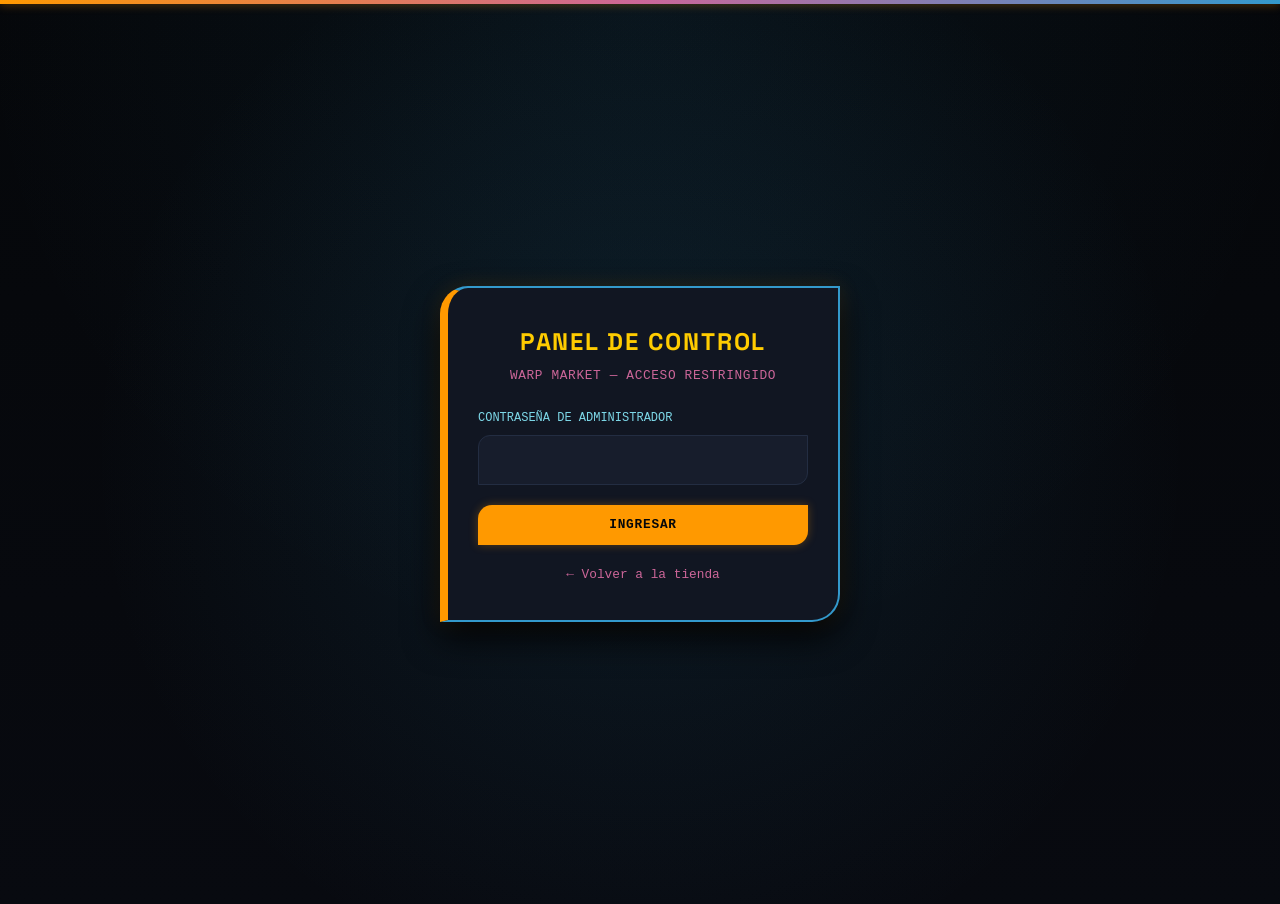
==== commit f5f3aad7: "Cambios back 4" ====
--- a/admin.html
+++ b/admin.html
@@ -9,8 +9,8 @@
   <link rel="preconnect" href="https://fonts.googleapis.com" />
   <link rel="preconnect" href="https://fonts.gstatic.com" crossorigin />
   <link href="https://fonts.googleapis.com/css2?family=Space+Grotesk:wght@500;600;700&family=Inter:wght@400;500;600&family=IBM+Plex+Mono:wght@500;600&display=swap" rel="stylesheet" />
-  <link rel="stylesheet" href="css/style.css?v=4" />
-  <link rel="stylesheet" href="css/admin.css?v=4" />
+  <link rel="stylesheet" href="css/style.css?v=5" />
+  <link rel="stylesheet" href="css/admin.css?v=5" />
 </head>
 <body class="admin-body">
 
@@ -307,8 +307,8 @@
 
   <div class="toast-host" id="toastHost" aria-live="assertive"></div>
 
-  <script src="js/config.js?v=4"></script>
-  <script src="js/api.js?v=4"></script>
-  <script src="js/admin.js?v=4"></script>
+  <script src="js/config.js?v=5"></script>
+  <script src="js/api.js?v=5"></script>
+  <script src="js/admin.js?v=5"></script>
 </body>
 </html>
--- a/css/style.css
+++ b/css/style.css
@@ -1,62 +1,81 @@
 /* ==========================================================================
-   WARP MARKET — Design tokens
-   Paleta: espacio profundo + frost (frío/congelado) + acento warp (cta)
-   Tipografía: Space Grotesk (display) / Inter (texto) / IBM Plex Mono (datos)
-   Firma visual: rieles de categoría estilo panel LCARS + tarjetas con
-   esquina única redondeada y barra de acento lateral.
+   WARP MARKET — STAR TREK (LCARS / STARFLEET INTERFACE EDITION)
    ========================================================================== */
 
 :root {
-  --bg-void: #0b0e14;
-  --bg-panel: #131822;
-  --bg-panel-alt: #1a2130;
-  --bg-panel-hover: #1f273a;
-  --divider: #232b3a;
-
-  --frost: #7dd8e8;
-  --frost-dim: #4a93a3;
-  --warp: #5b7cfa;
-  --alert: #ff9f43;
-  --danger: #ff6b6b;
-  --success: #6bd08a;
-
-  --text-primary: #e8edf2;
-  --text-muted: #8993a6;
-  --text-faint: #5b6478;
-
-  --font-display: "Space Grotesk", "Helvetica Neue", sans-serif;
-  --font-body: "Inter", "Helvetica Neue", sans-serif;
-  --font-mono: "IBM Plex Mono", "Courier New", monospace;
-
-  --radius-panel: 14px;
-  --radius-sm: 8px;
-  --shadow-panel: 0 12px 30px -12px rgba(0, 0, 0, 0.55);
+  /* Paleta Oficial LCARS / Starfleet UI */
+  --lcars-black: #05070a;
+  --lcars-bg: #0b0d14;
+  --lcars-panel: #111622;
+  --lcars-panel-alt: #171d2c;
+  --lcars-panel-hover: #1e2638;
+  --lcars-border: #232d42;
+
+  /* Acentos de Color LCARS */
+  --lcars-orange: #ff9900;
+  --lcars-amber: #ffaa00;
+  --lcars-yellow: #ffcc00;
+  --lcars-blue: #3399cc;
+  --lcars-ice: #7dd8e8;
+  --lcars-purple: #cc6699;
+  --lcars-red: #cc3333;
+  --lcars-green: #33cc99;
+
+  /* Asignación de Roles Visuales */
+  --bg-void: var(--lcars-black);
+  --bg-panel: var(--lcars-panel);
+  --bg-panel-alt: var(--lcars-panel-alt);
+  --bg-panel-hover: var(--lcars-panel-hover);
+  --divider: var(--lcars-border);
+
+  --frost: var(--lcars-ice);
+  --frost-dim: var(--lcars-blue);
+  --warp: var(--lcars-orange);
+  --alert: var(--lcars-yellow);
+  --danger: var(--lcars-red);
+  --success: var(--lcars-green);
+
+  --text-primary: #f0f4f8;
+  --text-muted: #8fa0b5;
+  --text-faint: #52637a;
+
+  /* Tipografías Sci-Fi */
+  --font-display: "Space Grotesk", "Orbitron", sans-serif;
+  --font-body: "Inter", system-ui, sans-serif;
+  --font-mono: "IBM Plex Mono", monospace;
+
+  --radius-panel: 0px 24px 24px 0px;
+  --radius-sm: 4px;
+  --shadow-panel: 0 10px 30px rgba(0, 0, 0, 0.8), 0 0 15px rgba(51, 153, 204, 0.1);
 
   --header-h: 128px;
-  --max-width: 1240px;
-}
-
-/* ---------- Reset ---------- */
+  --max-width: 1280px;
+}
+
+/* ---------- Reset & Base ---------- */
 * { box-sizing: border-box; }
-html { color-scheme: dark; }
+html { color-scheme: dark; scroll-behavior: smooth; }
 body {
   margin: 0;
-  background: var(--bg-void);
+  background-color: var(--bg-void);
+  background-image: 
+    radial-gradient(circle at 50% 0%, rgba(51, 153, 204, 0.08) 0%, transparent 60%),
+    linear-gradient(180deg, rgba(5, 7, 10, 0.95) 0%, #080a10 100%);
   color: var(--text-primary);
   font-family: var(--font-body);
   line-height: 1.5;
   -webkit-font-smoothing: antialiased;
+  min-height: 100vh;
 }
 img { max-width: 100%; display: block; }
-button { font: inherit; cursor: pointer; }
+button { font: inherit; cursor: pointer; border: none; }
 input { font: inherit; }
 ul { list-style: none; margin: 0; padding: 0; }
 a { color: inherit; }
 
 :focus-visible {
-  outline: 2px solid var(--frost);
-  outline-offset: 2px;
-  border-radius: 4px;
+  outline: 2px solid var(--lcars-orange);
+  outline-offset: 3px;
 }
 
 @media (prefers-reduced-motion: reduce) {
@@ -70,125 +89,175 @@
 
 .is-hidden { display: none !important; }
 
-/* ---------- Sensor bar (firma visual sutil) ---------- */
+/* ---------- Sensor Bar (Banda LCARS activa) ---------- */
 .sensor-bar {
-  height: 3px;
+  height: 4px;
   width: 100%;
-  background: linear-gradient(90deg, var(--frost-dim), var(--frost), var(--warp), var(--frost-dim));
-  background-size: 300% 100%;
-  animation: sweep 9s linear infinite;
-}
-@keyframes sweep {
+  background: linear-gradient(
+    90deg, 
+    var(--lcars-orange) 0%, 
+    var(--lcars-purple) 25%, 
+    var(--lcars-blue) 50%, 
+    var(--lcars-yellow) 75%, 
+    var(--lcars-orange) 100%
+  );
+  background-size: 200% 100%;
+  animation: lcars-sweep 6s linear infinite;
+  box-shadow: 0 0 10px rgba(255, 153, 0, 0.5);
+}
+@keyframes lcars-sweep {
   0% { background-position: 0% 0; }
-  100% { background-position: 300% 0; }
-}
-
-/* ---------- Header ---------- */
+  100% { background-position: 200% 0; }
+}
+
+/* ---------- Site Header ---------- */
 .site-header {
   position: sticky;
   top: 0;
   z-index: 20;
-  background: rgba(11, 14, 20, 0.85);
-  backdrop-filter: blur(10px);
-  border-bottom: 1px solid var(--divider);
+  background: rgba(5, 7, 10, 0.92);
+  backdrop-filter: blur(12px);
+  border-bottom: 2px solid var(--lcars-blue);
 }
 .site-header__inner {
   max-width: var(--max-width);
   margin: 0 auto;
-  padding: 22px 24px 18px;
+  padding: 18px 24px;
+  display: flex;
+  flex-direction: column;
+  gap: 4px;
   position: relative;
 }
+.site-header__inner::before {
+  content: "SUBSPACE REPLICA LINK // FREQ 47.2 GHZ";
+  position: absolute;
+  top: 8px;
+  right: 24px;
+  font-family: var(--font-mono);
+  font-size: 0.65rem;
+  color: var(--lcars-orange);
+  letter-spacing: 0.15em;
+  opacity: 0.8;
+}
+
 .brand {
   background: none;
-  border: none;
   padding: 0;
   font-family: var(--font-display);
   font-weight: 700;
-  font-size: clamp(1.6rem, 4vw, 2.1rem);
-  color: var(--text-primary);
-  letter-spacing: -0.01em;
+  font-size: clamp(1.8rem, 5vw, 2.4rem);
+  color: var(--lcars-yellow);
+  text-transform: uppercase;
+  letter-spacing: 0.08em;
   text-align: left;
-  -webkit-tap-highlight-color: transparent;
+  display: flex;
+  align-items: center;
+  gap: 12px;
+  text-shadow: 0 0 12px rgba(255, 204, 0, 0.3);
+}
+.brand::before {
+  content: "NCC-1701";
+  font-family: var(--font-mono);
+  font-size: 0.7rem;
+  background: var(--lcars-orange);
+  color: var(--lcars-black);
+  padding: 2px 8px;
+  border-radius: 12px 0 0 12px;
+  font-weight: 700;
+  letter-spacing: 0.05em;
 }
 .brand::after {
   content: "";
   display: block;
-  width: 40px;
-  height: 3px;
-  margin-top: 6px;
-  background: var(--frost);
-  border-radius: 2px;
+  width: 60px;
+  height: 4px;
+  margin-top: 4px;
+  background: var(--lcars-blue);
+  border-radius: 0 4px 4px 0;
 }
 .tagline {
-  margin: 10px 0 0;
-  color: var(--text-muted);
-  font-size: 0.92rem;
-  max-width: 520px;
-}
-
-/* ---------- Botones flotantes (carrito + WhatsApp) ---------- */
+  margin: 4px 0 0;
+  color: var(--lcars-purple);
+  font-family: var(--font-mono);
+  font-size: 0.85rem;
+  letter-spacing: 0.05em;
+  text-transform: uppercase;
+}
+
+/* ---------- Floating Action Buttons ---------- */
 .fab-stack {
   position: fixed;
-  right: 16px;
-  bottom: 20px;
+  right: 18px;
+  bottom: 24px;
   z-index: 25;
   display: flex;
   flex-direction: column;
-  gap: 12px;
+  gap: 14px;
   align-items: center;
 }
 .fab {
   position: relative;
-  width: 48px;
-  height: 48px;
-  border-radius: 50%;
+  width: 52px;
+  height: 52px;
+  border-radius: 16px 0 16px 0;
   display: grid;
   place-items: center;
-  border: 1px solid var(--divider);
-  box-shadow: var(--shadow-panel);
-  transition: background 0.15s ease, transform 0.15s ease;
+  border: 2px solid var(--lcars-blue);
+  box-shadow: 0 0 15px rgba(51, 153, 204, 0.3);
+  transition: all 0.2s cubic-bezier(0.4, 0, 0.2, 1);
   text-decoration: none;
+}
+.fab:hover {
+  transform: scale(1.08);
+  border-color: var(--lcars-yellow);
+  box-shadow: 0 0 20px rgba(255, 204, 0, 0.5);
 }
 .fab:active { transform: scale(0.94); }
 .fab--cart {
-  background: var(--bg-panel);
-  color: var(--frost);
+  background: var(--lcars-panel);
+  color: var(--lcars-yellow);
 }
 .fab--cart:hover { background: var(--bg-panel-hover); }
-.fab--cart.pulse { animation: pulse 0.4s ease; }
-@keyframes pulse { 40% { transform: scale(1.14); } 100% { transform: scale(1); } }
+.fab--cart.pulse {
+  animation: lcars-pulse 0.4s ease;
+}
+@keyframes lcars-pulse {
+  0% { transform: scale(1); }
+  50% { transform: scale(1.25); border-color: var(--lcars-orange); }
+  100% { transform: scale(1); }
+}
 .fab--whatsapp {
-  background: #1f8a54;
-  color: #eafff2;
-  border-color: #1f8a54;
-}
-.fab--whatsapp:hover { background: #229c5f; }
+  background: var(--lcars-panel);
+  color: var(--lcars-green);
+  border-color: var(--lcars-green);
+}
+.fab--whatsapp:hover { background: #16382c; }
 .cart-toggle__count {
   position: absolute;
-  top: -4px;
-  right: -4px;
-  background: var(--alert);
-  color: #1a1200;
-  font-family: var(--font-mono);
-  font-weight: 600;
-  font-size: 0.72rem;
-  min-width: 20px;
-  height: 20px;
+  top: -6px;
+  right: -6px;
+  background: var(--lcars-orange);
+  color: var(--lcars-black);
+  font-family: var(--font-mono);
+  font-weight: 700;
+  font-size: 0.75rem;
+  min-width: 22px;
+  height: 22px;
   border-radius: 999px;
   display: grid;
   place-items: center;
   padding: 0 4px;
-  border: 2px solid var(--bg-void);
+  border: 2px solid var(--lcars-black);
   pointer-events: none; /* nunca debe interceptar clics ni "pertenecer" a otro botón */
 }
 /* Blindaje explícito: el badge de cantidad SOLO puede vivir en el botón del carrito. */
 .fab--whatsapp .cart-toggle__count { display: none !important; }
 
-/* ---------- Toolbar / filtros ---------- */
+/* ---------- Toolbar / Search & LCARS Rail ---------- */
 .toolbar {
   max-width: var(--max-width);
   margin: 0 auto;
-  padding: 22px 24px 4px;
+  padding: 24px 24px 8px;
 }
 .toolbar__inner {
   display: flex;
@@ -196,169 +265,209 @@
   justify-content: space-between;
   gap: 16px;
   flex-wrap: wrap;
-  margin-bottom: 16px;
+  margin-bottom: 20px;
 }
 .search-field {
-  flex: 1 1 280px;
+  flex: 1 1 300px;
   display: flex;
   align-items: center;
-  gap: 10px;
-  background: var(--bg-panel);
-  border: 1px solid var(--divider);
-  border-radius: var(--radius-sm);
-  padding: 11px 14px;
-  color: var(--text-muted);
+  gap: 12px;
+  background: var(--lcars-panel);
+  border: 1px solid var(--lcars-blue);
+  border-radius: 20px 0 0 20px;
+  padding: 10px 18px;
+  color: var(--lcars-ice);
+  transition: border-color 0.2s ease, box-shadow 0.2s ease;
+}
+.search-field:focus-within {
+  border-color: var(--lcars-yellow);
+  box-shadow: 0 0 12px rgba(255, 204, 0, 0.2);
 }
 .search-field input {
   flex: 1;
   background: none;
   border: none;
   color: var(--text-primary);
-  font-size: 0.95rem;
+  font-family: var(--font-mono);
+  font-size: 0.9rem;
 }
 .search-field input:focus { outline: none; }
-.search-field:focus-within { border-color: var(--frost-dim); }
 .results-count {
   margin: 0;
-  color: var(--text-faint);
+  color: var(--lcars-orange);
   font-family: var(--font-mono);
   font-size: 0.8rem;
+  letter-spacing: 0.08em;
+  text-transform: uppercase;
   white-space: nowrap;
 }
 
-/* Riel de categorías: inspirado en paneles LCARS, sobrio (sin colores saturados) */
+/* LCARS Category Rail */
 .category-rail {
   display: flex;
-  gap: 6px;
+  gap: 8px;
   overflow-x: auto;
-  padding-bottom: 12px;
+  padding: 4px 0 14px;
   scrollbar-width: thin;
-}
-.category-rail::-webkit-scrollbar { height: 4px; }
-.category-rail::-webkit-scrollbar-thumb { background: var(--divider); border-radius: 4px; }
+  scrollbar-color: var(--lcars-blue) var(--lcars-panel);
+}
+.category-rail::-webkit-scrollbar { height: 5px; }
+.category-rail::-webkit-scrollbar-thumb { background: var(--lcars-blue); border-radius: 4px; }
 
 .rail-segment {
   flex: none;
-  background: var(--bg-panel);
-  border: 1px solid var(--divider);
-  color: var(--text-muted);
-  font-family: var(--font-mono);
-  font-size: 0.78rem;
-  letter-spacing: 0.02em;
+  background: var(--lcars-panel);
+  border: 1px solid var(--lcars-border);
+  color: var(--lcars-ice);
+  font-family: var(--font-mono);
+  font-size: 0.8rem;
+  font-weight: 600;
+  letter-spacing: 0.06em;
   text-transform: uppercase;
-  padding: 9px 18px;
-  border-radius: 999px 6px 6px 999px;
-  transition: all 0.15s ease;
-}
-.rail-segment:hover { color: var(--text-primary); border-color: var(--frost-dim); }
+  padding: 10px 22px;
+  border-radius: 18px 0 0 18px;
+  position: relative;
+  transition: all 0.2s ease;
+}
+.rail-segment::before {
+  content: "";
+  position: absolute;
+  right: 0;
+  top: 0;
+  bottom: 0;
+  width: 4px;
+  background: var(--lcars-purple);
+  transition: background 0.2s ease;
+}
+.rail-segment:hover {
+  background: var(--lcars-panel-hover);
+  color: var(--lcars-yellow);
+  border-color: var(--lcars-blue);
+}
 .rail-segment.is-active {
-  background: var(--frost);
-  border-color: var(--frost);
-  color: #0b1620;
-  font-weight: 600;
-}
-
-/* ---------- Catálogo ---------- */
+  background: var(--lcars-orange);
+  border-color: var(--lcars-orange);
+  color: var(--lcars-black);
+  font-weight: 700;
+}
+.rail-segment.is-active::before {
+  background: var(--lcars-yellow);
+}
+
+/* ---------- Catalog Grid & LCARS Cards ---------- */
 .catalog {
   max-width: var(--max-width);
   margin: 0 auto;
   padding: 12px 24px 40px;
-  min-height: 40vh;
+  min-height: 45vh;
 }
 .catalog__grid {
   display: grid;
-  grid-template-columns: repeat(auto-fill, minmax(230px, 1fr));
-  gap: 18px;
-}
-
+  grid-template-columns: repeat(auto-fill, minmax(250px, 1fr));
+  gap: 22px;
+}
+
+/* Tarjeta LCARS con curva única superior izquierda y barra lateral táctica */
 .card {
-  background: var(--bg-panel);
-  border: 1px solid var(--divider);
-  border-radius: 4px var(--radius-panel) var(--radius-panel) 4px;
-  border-left: 3px solid var(--frost-dim);
+  background: var(--lcars-panel);
+  border: 1px solid var(--lcars-border);
+  border-radius: 24px 0px 16px 0px;
+  position: relative;
   overflow: hidden;
   display: flex;
   flex-direction: column;
-  transition: transform 0.18s ease, border-color 0.18s ease, box-shadow 0.18s ease;
+  transition: transform 0.2s ease, border-color 0.2s ease, box-shadow 0.2s ease;
+}
+.card::before {
+  content: "";
+  position: absolute;
+  top: 0;
+  left: 0;
+  width: 6px;
+  height: 100%;
+  background: var(--lcars-blue);
+  transition: background 0.2s ease;
+  z-index: 2;
 }
 .card:hover {
-  transform: translateY(-3px);
-  border-left-color: var(--frost);
-  box-shadow: var(--shadow-panel);
-}
-.card.is-out { opacity: 0.6; }
+  transform: translateY(-4px);
+  border-color: var(--lcars-blue);
+  box-shadow: 0 12px 25px rgba(0, 0, 0, 0.7), 0 0 15px rgba(51, 153, 204, 0.25);
+}
+.card:hover::before {
+  background: var(--lcars-yellow);
+}
+.card.is-out {
+  opacity: 0.55;
+  filter: grayscale(0.5);
+}
+.card.is-out::before {
+  background: var(--lcars-red);
+}
 
 .card__media {
   position: relative;
   aspect-ratio: 4 / 3;
-  background: var(--bg-panel-alt);
+  background: var(--lcars-panel-alt);
   display: grid;
   place-items: center;
-}
-.card__media--btn {
-  width: 100%;
-  border: none;
-  padding: 0;
-  cursor: pointer;
+  border-bottom: 1px solid var(--lcars-border);
 }
 .card__media img { width: 100%; height: 100%; object-fit: cover; }
 .card__media.img-fallback::before {
-  content: "❄";
-  font-size: 2rem;
-  color: var(--text-faint);
-}
+  content: "🖖 SENSOR NO-DATA";
+  font-family: var(--font-mono);
+  font-size: 0.75rem;
+  color: var(--lcars-blue);
+  letter-spacing: 0.1em;
+}
+
+/* Badges Sci-Fi */
 .badge {
   position: absolute;
   top: 10px;
-  left: 10px;
-  font-family: var(--font-mono);
-  font-size: 0.68rem;
+  left: 14px;
+  font-family: var(--font-mono);
+  font-size: 0.65rem;
+  font-weight: 700;
   text-transform: uppercase;
-  letter-spacing: 0.04em;
-  padding: 4px 9px;
-  border-radius: 999px;
-}
-.badge--warp { background: var(--warp); color: #eef1ff; }
-.badge--out { background: var(--danger); color: #2a0a0a; left: auto; right: 10px; top: 10px; }
-
-.card__body { padding: 14px 16px 4px; flex: 1; }
+  letter-spacing: 0.08em;
+  padding: 4px 10px;
+  border-radius: 12px 0 12px 0;
+  z-index: 3;
+}
+.badge--warp {
+  background: var(--lcars-orange);
+  color: var(--lcars-black);
+  box-shadow: 0 0 8px rgba(255, 153, 0, 0.6);
+}
+.badge--out {
+  background: var(--lcars-red);
+  color: #ffffff;
+  left: auto;
+  right: 10px;
+}
+
+.card__body {
+  padding: 16px 18px 8px;
+  flex: 1;
+}
 .card__category {
-  margin: 0 0 4px;
+  margin: 0 0 6px;
   font-family: var(--font-mono);
   font-size: 0.7rem;
   text-transform: uppercase;
-  letter-spacing: 0.05em;
-  color: var(--frost-dim);
+  letter-spacing: 0.12em;
+  color: var(--lcars-purple);
 }
 .card__title {
-  margin: 0 0 6px;
+  margin: 0 0 8px;
   font-family: var(--font-display);
-  font-size: 1.05rem;
-  font-weight: 600;
-  line-height: 1.25;
-}
-.card__title--btn {
-  background: none;
-  border: none;
-  color: inherit;
-  text-align: left;
-  padding: 0;
-  cursor: pointer;
-  display: block;
-  width: 100%;
-}
-.card__title--btn:hover { color: var(--frost); }
-.card__more {
-  background: none;
-  border: none;
-  color: var(--frost-dim);
-  font-size: 0.8rem;
-  padding: 0;
-  margin: 2px 0 0;
-  cursor: pointer;
-  text-decoration: underline;
-}
-.card__more:hover { color: var(--frost); }
+  font-size: 1.1rem;
+  font-weight: 700;
+  line-height: 1.3;
+  color: var(--text-primary);
+}
 .card__desc {
   margin: 0;
   font-size: 0.85rem;
@@ -368,126 +477,188 @@
   -webkit-box-orient: vertical;
   overflow: hidden;
 }
+
+/* ---------- Card Footer & Controls Fix ---------- */
 .card__footer {
+  display: flex;
+  flex-direction: column;
+  align-items: stretch;
+  gap: 8px;
+  padding: 12px 14px 14px;
+  background: rgba(5, 7, 10, 0.4);
+  border-top: 1px solid rgba(35, 45, 66, 0.5);
+  flex-wrap: wrap;
+}
+
+@media (min-width: 640px) {
+  .card__footer {
+    flex-direction: row;
+    align-items: center;
+    justify-content: space-between;
+  }
+}
+
+.card__price {
+  font-family: var(--font-mono);
+  font-weight: 700;
+  font-size: 1.1rem;
+  color: var(--lcars-yellow);
+  letter-spacing: 0.02em;
+  flex: 1 1 auto;
+  min-width: 0;
+}
+.card__control { flex: none; }
+.card__control .btn--add { white-space: nowrap; }
+
+/* Controls & Buttons LCARS */
+.btn {
+  font-family: var(--font-mono);
+  text-transform: uppercase;
+  letter-spacing: 0.06em;
+  font-weight: 700;
+  font-size: 0.8rem;
+  padding: 10px 18px;
+  border-radius: 14px 0 14px 0;
+  transition: all 0.15s ease;
+}
+.btn:active { transform: scale(0.96); }
+.btn:disabled { opacity: 0.4; cursor: not-allowed; transform: none; }
+
+.btn--add {
+  width: 100%;
+  padding: 8px 10px;
+  text-align: center;
+  white-space: nowrap;
+  font-size: 0.78rem;
+  background: var(--lcars-panel-alt);
+  color: var(--lcars-ice);
+  border: 1px solid var(--lcars-blue);
+}
+.btn--add:hover:not(:disabled) {
+  background: var(--lcars-blue);
+  color: var(--lcars-black);
+  box-shadow: 0 0 12px rgba(51, 153, 204, 0.4);
+}
+
+.btn--primary {
+  background: var(--lcars-orange);
+  color: var(--lcars-black);
+  border: none;
+  box-shadow: 0 0 10px rgba(255, 153, 0, 0.3);
+}
+.btn--primary:hover:not(:disabled) {
+  background: var(--lcars-yellow);
+  box-shadow: 0 0 15px rgba(255, 204, 0, 0.5);
+}
+
+.btn--ghost {
+  background: transparent;
+  border: 1px solid var(--lcars-border);
+  color: var(--lcars-ice);
+}
+.btn--ghost:hover {
+  border-color: var(--lcars-blue);
+  color: var(--lcars-yellow);
+}
+
+.btn--block { width: 100%; }
+.btn--danger { background: transparent; border: 1px solid var(--lcars-red); color: var(--lcars-red); }
+.btn--danger:hover:not(:disabled) { background: rgba(204, 51, 51, 0.12); }
+
+/* Card Stepper LCARS */
+.card__qty {
   display: flex;
   align-items: center;
   justify-content: space-between;
-  gap: 8px;
-  padding: 12px 14px 16px;
-  flex-wrap: wrap;
-}
-.card__price {
-  font-family: var(--font-mono);
-  font-weight: 600;
-  font-size: 1rem;
-  color: var(--text-primary);
-  flex: 1 1 auto;
-  min-width: 0;
-}
-.card__control { flex: none; }
-.card__control .btn--add { white-space: nowrap; padding: 9px 14px; font-size: 0.84rem; }
-
-/* Stepper de cantidad dentro de la tarjeta (aparece tras agregar) */
-.card__qty {
-  display: flex;
-  align-items: center;
-  gap: 8px;
-  background: var(--bg-panel-alt);
-  border: 1px solid var(--frost-dim);
-  border-radius: 999px;
-  padding: 4px 6px;
-}
+  width: 100%;
+  background: var(--lcars-panel-alt);
+  border: 1px solid var(--lcars-blue);
+  border-radius: 12px 0 12px 0;
+  padding: 4px 8px;
+  box-sizing: border-box;
+}
+
 .card__qty-value {
-  min-width: 16px;
+  min-width: 24px;
   text-align: center;
   font-family: var(--font-mono);
-  font-weight: 600;
-  font-size: 0.88rem;
-}
+  font-weight: 700;
+  color: var(--lcars-yellow);
+  font-size: 0.9rem;
+}
+
 .card__qty .qty-btn {
-  width: 24px;
-  height: 24px;
+  width: 28px;
+  height: 28px;
+  flex-shrink: 0;
   border-radius: 50%;
-  border: none;
-  background: var(--bg-panel);
-  color: var(--frost);
+  background: var(--lcars-panel);
+  border: 1px solid var(--lcars-blue);
+  color: var(--lcars-ice);
   display: grid;
   place-items: center;
+  font-family: var(--font-mono);
+  font-size: 0.9rem;
+  font-weight: 700;
+  padding: 0;
   line-height: 1;
 }
-.card__qty .qty-btn:hover { background: var(--frost); color: #0b1620; }
+
+.card__qty .qty-btn:hover:not(:disabled) {
+  background: var(--lcars-blue);
+  color: var(--lcars-black);
+}
 .card__qty .qty-btn:disabled { opacity: 0.4; cursor: not-allowed; }
 
-/* ---------- Botones ---------- */
-.btn {
-  border: none;
-  border-radius: var(--radius-sm);
-  padding: 10px 16px;
-  font-weight: 600;
-  font-size: 0.88rem;
-  transition: background 0.15s ease, opacity 0.15s ease, transform 0.1s ease;
-}
-.btn:active { transform: scale(0.97); }
-.btn:disabled { opacity: 0.45; cursor: not-allowed; transform: none; }
-
-.btn--add { background: var(--bg-panel-alt); color: var(--frost); border: 1px solid var(--frost-dim); }
-.btn--add:hover:not(:disabled) { background: var(--frost); color: #0b1620; }
-
-.btn--primary { background: var(--frost); color: #0b1620; }
-.btn--primary:hover:not(:disabled) { background: #93e2ef; }
-
-.btn--ghost { background: transparent; border: 1px solid var(--divider); color: var(--text-primary); }
-.btn--ghost:hover { border-color: var(--frost-dim); }
-
-.btn--block { width: 100%; }
-.btn--danger { background: transparent; border: 1px solid var(--danger); color: var(--danger); }
-
-/* ---------- Estados vacíos / error / skeleton ---------- */
+/* ---------- Skeleton / Empty States ---------- */
+.card--skeleton {
+  height: 320px;
+  background: linear-gradient(110deg, var(--lcars-panel) 30%, var(--lcars-panel-alt) 50%, var(--lcars-panel) 70%);
+  background-size: 200% 100%;
+  animation: lcars-shimmer 1.5s infinite;
+}
+@keyframes lcars-shimmer {
+  0% { background-position: 180% 0; }
+  100% { background-position: -180% 0; }
+}
+
 .empty-state {
   grid-column: 1 / -1;
   text-align: center;
-  padding: 60px 20px;
+  padding: 70px 20px;
   color: var(--text-muted);
-}
-.empty-state--error { color: var(--danger); }
+  font-family: var(--font-mono);
+}
+.empty-state--error { color: var(--lcars-red); }
 .empty-state .btn { margin-top: 14px; }
 
-.card--skeleton {
-  height: 300px;
-  background: linear-gradient(100deg, var(--bg-panel) 30%, var(--bg-panel-alt) 50%, var(--bg-panel) 70%);
-  background-size: 300% 100%;
-  animation: shimmer 1.4s ease-in-out infinite;
-  border-left: 3px solid var(--divider);
-}
-@keyframes shimmer {
-  0% { background-position: 200% 0; }
-  100% { background-position: -200% 0; }
-}
-
-/* ---------- Nota de envío ---------- */
+/* ---------- Footer & Notes ---------- */
 .shipping-note {
   max-width: var(--max-width);
   margin: 0 auto;
-  padding: 0 24px 40px;
-  color: var(--text-faint);
-  font-size: 0.82rem;
+  padding: 0 24px 30px;
+  color: var(--lcars-purple);
+  font-family: var(--font-mono);
+  font-size: 0.8rem;
   text-align: center;
-}
-
-/* ---------- Footer ---------- */
+  letter-spacing: 0.05em;
+}
 .site-footer {
-  border-top: 1px solid var(--divider);
+  border-top: 2px solid var(--lcars-blue);
   padding: 24px;
   text-align: center;
   color: var(--text-faint);
+  font-family: var(--font-mono);
   font-size: 0.8rem;
-}
-
-/* ---------- Carrito (drawer) ---------- */
+  background: var(--lcars-black);
+}
+
+/* ---------- Cart Drawer (Transporter Pad Interface) ---------- */
 .cart-overlay {
   position: fixed;
   inset: 0;
-  background: rgba(5, 7, 11, 0.6);
+  background: rgba(5, 7, 10, 0.85);
+  backdrop-filter: blur(6px);
   opacity: 0;
   pointer-events: none;
   transition: opacity 0.25s ease;
@@ -500,14 +671,15 @@
   top: 0;
   right: 0;
   height: 100%;
-  width: min(400px, 100%);
-  background: var(--bg-panel);
-  border-left: 1px solid var(--divider);
+  width: min(440px, 100%);
+  background: var(--lcars-panel);
+  border-left: 3px solid var(--lcars-orange);
   z-index: 31;
   display: flex;
   flex-direction: column;
   transform: translateX(100%);
-  transition: transform 0.28s cubic-bezier(0.22, 1, 0.36, 1);
+  transition: transform 0.3s cubic-bezier(0.16, 1, 0.3, 1);
+  box-shadow: -10px 0 30px rgba(0, 0, 0, 0.8);
 }
 .cart-drawer.is-open { transform: translateX(0); }
 
@@ -515,34 +687,51 @@
   display: flex;
   align-items: center;
   justify-content: space-between;
-  padding: 20px;
-  border-bottom: 1px solid var(--divider);
-}
-.cart-drawer__header h2 { margin: 0; font-family: var(--font-display); font-size: 1.2rem; }
+  padding: 24px;
+  background: var(--lcars-panel-alt);
+  border-bottom: 2px solid var(--lcars-blue);
+}
+.cart-drawer__header h2 {
+  margin: 0;
+  font-family: var(--font-display);
+  font-size: 1.3rem;
+  color: var(--lcars-yellow);
+  text-transform: uppercase;
+  letter-spacing: 0.08em;
+}
 .cart-close {
   background: none;
-  border: none;
-  color: var(--text-muted);
-  font-size: 1.1rem;
-  padding: 6px;
-}
-.cart-close:hover { color: var(--text-primary); }
+  color: var(--lcars-orange);
+  font-size: 1.4rem;
+  padding: 4px 8px;
+}
+.cart-close:hover { color: var(--lcars-yellow); }
 
 .cart-items {
   flex: 1;
   overflow-y: auto;
-  padding: 8px 20px;
+  padding: 12px 24px;
 }
 .cart-item {
   display: grid;
   grid-template-columns: 1fr auto auto;
   align-items: center;
-  gap: 10px;
-  padding: 14px 0;
-  border-bottom: 1px solid var(--divider);
-}
-.cart-item__name { margin: 0; font-weight: 600; font-size: 0.92rem; }
-.cart-item__price { margin: 2px 0 0; color: var(--text-faint); font-family: var(--font-mono); font-size: 0.78rem; }
+  gap: 12px;
+  padding: 16px 0;
+  border-bottom: 1px solid var(--lcars-border);
+}
+.cart-item__name {
+  margin: 0;
+  font-weight: 600;
+  font-size: 0.95rem;
+  color: var(--text-primary);
+}
+.cart-item__price {
+  margin: 2px 0 0;
+  color: var(--lcars-blue);
+  font-family: var(--font-mono);
+  font-size: 0.8rem;
+}
 .cart-item__qty {
   display: flex;
   align-items: center;
@@ -550,95 +739,93 @@
   font-family: var(--font-mono);
 }
 .qty-btn {
-  width: 26px;
-  height: 26px;
-  border-radius: 50%;
-  border: 1px solid var(--divider);
-  background: var(--bg-panel-alt);
-  color: var(--text-primary);
+  width: 28px;
+  height: 28px;
+  border-radius: 6px;
+  border: 1px solid var(--lcars-border);
+  background: var(--lcars-panel-alt);
+  color: var(--lcars-ice);
   display: grid;
   place-items: center;
-  line-height: 1;
-}
-.qty-btn:hover { border-color: var(--frost-dim); }
+}
+.qty-btn:hover {
+  border-color: var(--lcars-blue);
+  color: var(--lcars-yellow);
+}
 .cart-item__remove {
   background: none;
-  border: none;
-  color: var(--text-faint);
-  font-size: 0.9rem;
-}
-.cart-item__remove:hover { color: var(--danger); }
+  color: var(--lcars-red);
+  font-size: 1.1rem;
+}
+.cart-item__remove:hover { color: #ff6b6b; }
 
 .cart-empty {
   text-align: center;
   color: var(--text-muted);
-  padding: 40px 20px;
+  font-family: var(--font-mono);
+  padding: 60px 20px;
 }
 
 .cart-drawer__footer {
-  border-top: 1px solid var(--divider);
-  padding: 18px 20px 22px;
+  border-top: 2px solid var(--lcars-blue);
+  padding: 20px 24px 28px;
+  background: var(--lcars-panel-alt);
 }
 .cart-total-row {
   display: flex;
   justify-content: space-between;
   align-items: baseline;
-  margin-bottom: 14px;
+  margin-bottom: 16px;
   font-family: var(--font-display);
-}
-.cart-total { font-size: 1.3rem; font-weight: 700; color: var(--frost); }
-
-/* ---------- Toasts ---------- */
+  text-transform: uppercase;
+  letter-spacing: 0.05em;
+}
+.cart-total {
+  font-size: 1.5rem;
+  font-weight: 700;
+  color: var(--lcars-yellow);
+  font-family: var(--font-mono);
+}
+
+/* ---------- Toast Notifications LCARS ---------- */
 .toast-host {
   position: fixed;
-  bottom: 20px;
+  bottom: 24px;
   left: 50%;
   transform: translateX(-50%);
   z-index: 40;
   display: flex;
   flex-direction: column;
-  gap: 8px;
+  gap: 10px;
   align-items: center;
-  width: min(360px, 92vw);
+  width: min(380px, 92vw);
 }
 .toast {
-  background: var(--bg-panel-alt);
-  border: 1px solid var(--divider);
+  background: var(--lcars-panel);
+  border: 1px solid var(--lcars-blue);
+  border-left: 6px solid var(--lcars-blue);
   color: var(--text-primary);
-  padding: 12px 18px;
-  border-radius: var(--radius-sm);
-  font-size: 0.88rem;
+  font-family: var(--font-mono);
+  font-size: 0.85rem;
+  padding: 14px 18px;
+  border-radius: 12px 0 12px 0;
   opacity: 0;
-  transform: translateY(8px);
-  transition: opacity 0.25s ease, transform 0.25s ease;
-  box-shadow: var(--shadow-panel);
+  transform: translateY(12px);
+  transition: all 0.25s ease;
+  box-shadow: 0 10px 25px rgba(0, 0, 0, 0.8);
   width: 100%;
   text-align: center;
 }
 .toast.is-visible { opacity: 1; transform: translateY(0); }
-.toast--success { border-color: var(--success); }
-.toast--error { border-color: var(--danger); }
-
-/* ---------- Responsive ---------- */
-@media (max-width: 560px) {
-  .site-header__inner { padding: 18px 16px 14px; }
-  .toolbar, .catalog, .shipping-note { padding-left: 16px; padding-right: 16px; }
-  .catalog__grid { grid-template-columns: repeat(auto-fill, minmax(155px, 1fr)); gap: 12px; }
-  .card__title { font-size: 0.95rem; }
-  .cart-drawer { width: 100%; }
-  .fab-stack {
-    right: 12px;
-    bottom: calc(14px + env(safe-area-inset-bottom, 0px));
-    gap: 10px;
-  }
-  .fab { width: 44px; height: 44px; }
-}
-
-/* ---------- Modal de detalle del producto ---------- */
+.toast--success { border-left-color: var(--lcars-green); }
+.toast--error { border-left-color: var(--lcars-red); }
+
+/* ---------- Modal de detalle de producto ---------- */
 .product-modal-overlay {
   position: fixed;
   inset: 0;
-  background: rgba(5, 7, 11, 0.65);
+  background: rgba(5, 7, 10, 0.85);
+  backdrop-filter: blur(6px);
   opacity: 0;
   pointer-events: none;
   transition: opacity 0.25s ease;
@@ -650,79 +837,93 @@
   position: fixed;
   top: 50%;
   left: 50%;
-  transform: translate(-50%, -48%) scale(0.97);
-  width: min(520px, 92vw);
+  transform: translate(-50%, -48%) scale(0.96);
+  width: min(480px, 92vw);
   max-height: 88vh;
   overflow-y: auto;
-  background: var(--bg-panel);
-  border: 1px solid var(--divider);
-  border-radius: var(--radius-panel);
-  box-shadow: var(--shadow-panel);
-  z-index: 51;
+  background: var(--lcars-panel);
+  border: 2px solid var(--lcars-blue);
+  border-radius: 24px 0px 24px 0px;
+  box-shadow: 0 20px 50px rgba(0, 0, 0, 0.85), 0 0 25px rgba(51, 153, 204, 0.2);
   opacity: 0;
   pointer-events: none;
-  transition: opacity 0.2s ease, transform 0.2s ease;
-}
-.product-modal.is-open { opacity: 1; pointer-events: auto; transform: translate(-50%, -50%) scale(1); }
-
+  transition: opacity 0.25s ease, transform 0.25s cubic-bezier(0.16, 1, 0.3, 1);
+  z-index: 51;
+}
+.product-modal.is-open {
+  opacity: 1;
+  pointer-events: auto;
+  transform: translate(-50%, -50%) scale(1);
+}
 .product-modal__close {
   position: absolute;
-  top: 12px;
-  right: 12px;
+  top: 14px;
+  right: 14px;
   z-index: 2;
-  width: 32px;
-  height: 32px;
+  width: 34px;
+  height: 34px;
   border-radius: 50%;
-  border: none;
-  background: rgba(11, 14, 20, 0.7);
-  color: var(--text-primary);
+  background: rgba(5, 7, 10, 0.7);
+  border: 1px solid var(--lcars-blue);
+  color: var(--lcars-ice);
   display: grid;
   place-items: center;
-}
-.product-modal__close:hover { background: var(--bg-panel-alt); }
-
+  font-size: 1rem;
+}
+.product-modal__close:hover { color: var(--lcars-yellow); border-color: var(--lcars-yellow); }
 .product-modal__media {
-  position: relative;
-  width: 100%;
-  aspect-ratio: 16 / 10;
-  background: var(--bg-panel-alt);
-  border-radius: var(--radius-panel) var(--radius-panel) 0 0;
-  overflow: hidden;
-}
-.product-modal__media img { width: 100%; height: 100%; object-fit: cover; }
-
+  aspect-ratio: 4 / 3;
+  background: var(--lcars-panel-alt);
+  display: grid;
+  place-items: center;
+  border-bottom: 1px solid var(--lcars-border);
+}
+.product-modal__media img { width: 100%; height: 100%; object-fit: cover; display: block; }
+.product-modal__media.img-fallback::before {
+  content: "🖖 SENSOR NO-DATA";
+  font-family: var(--font-mono);
+  font-size: 0.75rem;
+  color: var(--lcars-blue);
+  letter-spacing: 0.1em;
+}
 .product-modal__body { padding: 20px 22px 24px; }
 .product-modal__title {
+  margin: 6px 0 10px;
   font-family: var(--font-display);
-  font-size: 1.3rem;
-  margin: 4px 0 12px;
+  font-size: 1.35rem;
+  font-weight: 700;
+  color: var(--text-primary);
 }
 .product-modal__desc {
+  margin: 0 0 18px;
+  font-size: 0.92rem;
   color: var(--text-muted);
   line-height: 1.6;
-  margin: 0 0 20px;
-  white-space: pre-line;
 }
 .product-modal__footer {
   display: flex;
   align-items: center;
   justify-content: space-between;
   gap: 12px;
-  padding-top: 16px;
-  border-top: 1px solid var(--divider);
-}
-.product-modal__footer .card__price { font-size: 1.2rem; }
-
-@media (max-width: 560px) {
-  .product-modal {
-    width: 100%;
-    max-height: 100%;
-    height: 100%;
-    top: 0;
-    left: 0;
-    transform: translateY(8%);
-    border-radius: 0;
+  flex-wrap: wrap;
+  padding-top: 14px;
+  border-top: 1px solid var(--lcars-border);
+}
+
+/* ---------- Responsive Optimization ---------- */
+@media (max-width: 600px) {
+  .site-header__inner { padding: 16px; }
+  .toolbar, .catalog, .shipping-note { padding-left: 16px; padding-right: 16px; }
+  .catalog__grid { grid-template-columns: repeat(auto-fill, minmax(160px, 1fr)); gap: 14px; }
+  .card__title { font-size: 0.95rem; }
+  .card__body { padding: 12px 12px 6px; }
+  .cart-drawer { width: 100%; }
+  .fab-stack {
+    right: 12px;
+    bottom: calc(16px + env(safe-area-inset-bottom, 0px));
+    gap: 10px;
   }
-  .product-modal.is-open { transform: translateY(0); }
-  .product-modal__media { border-radius: 0; }
-}
+  .fab { width: 46px; height: 46px; }
+  .product-modal { width: 94vw; max-height: 90vh; }
+  .product-modal__body { padding: 16px 16px 20px; }
+}
--- a/css/admin.css
+++ b/css/admin.css
@@ -1,220 +1,284 @@
 /* ==========================================================================
-   WARP MARKET — Panel admin (extiende style.css)
+   WARP MARKET — STARFLEET COMMAND PANEL (ADMIN)
    ========================================================================== */
 
-.admin-body { min-height: 100vh; }
-
-/* ---------- Login ---------- */
+.admin-body {
+  background-color: var(--lcars-black);
+  min-height: 100vh;
+}
+
+/* ---------- Login LCARS Screen ---------- */
 .login-screen {
   min-height: 100vh;
   display: grid;
   place-items: center;
   padding: 24px;
+  background: radial-gradient(circle at center, rgba(51, 153, 204, 0.12) 0%, transparent 70%);
 }
 .login-card {
-  width: min(360px, 100%);
-  background: var(--bg-panel);
-  border: 1px solid var(--divider);
-  border-radius: var(--radius-panel);
-  padding: 32px 28px;
+  width: min(400px, 100%);
+  background: var(--lcars-panel);
+  border: 2px solid var(--lcars-blue);
+  border-left: 8px solid var(--lcars-orange);
+  border-radius: 28px 0 28px 0;
+  padding: 36px 30px;
   text-align: center;
-  box-shadow: var(--shadow-panel);
+  box-shadow: 0 15px 35px rgba(0, 0, 0, 0.9), 0 0 20px rgba(255, 153, 0, 0.15);
 }
 .login-card h1 {
   font-family: var(--font-display);
-  font-size: 1.4rem;
-  margin: 0 0 4px;
-}
-.login-sub { color: var(--text-muted); font-size: 0.85rem; margin: 0 0 22px; }
+  font-size: 1.5rem;
+  color: var(--lcars-yellow);
+  text-transform: uppercase;
+  letter-spacing: 0.08em;
+  margin: 0 0 6px;
+}
+.login-sub {
+  color: var(--lcars-purple);
+  font-family: var(--font-mono);
+  font-size: 0.8rem;
+  letter-spacing: 0.05em;
+  margin: 0 0 24px;
+  text-transform: uppercase;
+}
 .field-label {
   display: block;
   text-align: left;
-  font-size: 0.8rem;
-  color: var(--text-muted);
-  margin-bottom: 6px;
+  font-family: var(--font-mono);
+  font-size: 0.75rem;
+  color: var(--lcars-ice);
+  margin-bottom: 8px;
+  text-transform: uppercase;
 }
 .login-card input {
   width: 100%;
-  background: var(--bg-panel-alt);
-  border: 1px solid var(--divider);
-  color: var(--text-primary);
-  border-radius: var(--radius-sm);
-  padding: 11px 12px;
-  margin-bottom: 16px;
-}
-.login-card input:focus { outline: none; border-color: var(--frost-dim); }
-.login-error { color: var(--danger); font-size: 0.85rem; margin: 12px 0 0; }
+  background: var(--lcars-panel-alt);
+  border: 1px solid var(--lcars-border);
+  color: var(--text-primary);
+  font-family: var(--font-mono);
+  border-radius: 12px 0 12px 0;
+  padding: 12px 14px;
+  margin-bottom: 20px;
+}
+.login-card input:focus {
+  outline: none;
+  border-color: var(--lcars-yellow);
+}
+.login-error {
+  color: var(--lcars-red);
+  font-family: var(--font-mono);
+  font-size: 0.82rem;
+  margin: 14px 0 0;
+}
 .login-back {
   display: inline-block;
-  margin-top: 18px;
-  color: var(--text-faint);
-  font-size: 0.82rem;
+  margin-top: 20px;
+  color: var(--lcars-purple);
+  font-family: var(--font-mono);
+  font-size: 0.8rem;
   text-decoration: none;
 }
-.login-back:hover { color: var(--frost); }
-
-/* ---------- Layout general ---------- */
+.login-back:hover { color: var(--lcars-yellow); }
+
+/* ---------- Admin Shell Layout ---------- */
 .admin-header {
   position: sticky;
   top: 0;
   z-index: 10;
-  background: rgba(11, 14, 20, 0.9);
+  background: rgba(5, 7, 10, 0.94);
   backdrop-filter: blur(10px);
-  border-bottom: 1px solid var(--divider);
+  border-bottom: 2px solid var(--lcars-orange);
 }
 .admin-header__inner {
-  max-width: 1100px;
+  max-width: 1140px;
   margin: 0 auto;
-  padding: 18px 24px 0;
+  padding: 20px 24px 0;
   display: flex;
   justify-content: space-between;
   align-items: center;
+  flex-wrap: wrap;
+  gap: 10px;
 }
 .admin-header__inner h1 {
   font-family: var(--font-display);
-  font-size: 1.2rem;
+  font-size: 1.3rem;
+  color: var(--lcars-yellow);
+  text-transform: uppercase;
+  letter-spacing: 0.06em;
   margin: 0;
 }
-.admin-header__inner h1 span { color: var(--text-faint); font-weight: 400; }
+.admin-header__inner h1 span { color: var(--lcars-purple); font-weight: 400; }
 .admin-header__actions { display: flex; gap: 10px; }
 .admin-header__actions a { text-decoration: none; }
 
 .admin-tabs {
-  max-width: 1100px;
+  max-width: 1140px;
   margin: 0 auto;
   display: flex;
-  gap: 6px;
-  padding: 16px 24px 0;
+  gap: 8px;
+  padding: 18px 24px 0;
+  overflow-x: auto;
 }
 .admin-tab {
-  background: none;
-  border: none;
-  color: var(--text-muted);
-  font-family: var(--font-mono);
-  font-size: 0.8rem;
-  text-transform: uppercase;
-  letter-spacing: 0.03em;
-  padding: 10px 4px;
-  border-bottom: 2px solid transparent;
-}
-.admin-tab:hover { color: var(--text-primary); }
-.admin-tab.is-active { color: var(--frost); border-bottom-color: var(--frost); }
+  background: var(--lcars-panel);
+  border: 1px solid var(--lcars-border);
+  color: var(--lcars-ice);
+  font-family: var(--font-mono);
+  font-size: 0.78rem;
+  font-weight: 600;
+  text-transform: uppercase;
+  letter-spacing: 0.05em;
+  padding: 10px 20px;
+  border-radius: 14px 0 0 0;
+  transition: all 0.2s ease;
+  white-space: nowrap;
+}
+.admin-tab:hover { color: var(--lcars-yellow); border-color: var(--lcars-blue); }
+.admin-tab.is-active {
+  background: var(--lcars-orange);
+  color: var(--lcars-black);
+  border-color: var(--lcars-orange);
+  font-weight: 700;
+}
 
 .admin-main {
-  max-width: 1100px;
+  max-width: 1140px;
   margin: 0 auto;
-  padding: 28px 24px 60px;
+  padding: 30px 24px 60px;
 }
 .admin-panel h2 {
   font-family: var(--font-display);
-  font-size: 1.15rem;
-  margin: 0 0 16px;
-}
-
-/* ---------- Tabla de productos ---------- */
+  color: var(--lcars-yellow);
+  font-size: 1.2rem;
+  text-transform: uppercase;
+  margin: 0 0 18px;
+}
+
+/* ---------- Table LCARS Styling ---------- */
 .panel-toolbar {
   display: flex;
-  gap: 10px;
-  margin-bottom: 16px;
+  gap: 12px;
+  margin-bottom: 20px;
+  flex-wrap: wrap;
 }
 .panel-toolbar input {
   flex: 1;
-  background: var(--bg-panel);
-  border: 1px solid var(--divider);
-  color: var(--text-primary);
-  border-radius: var(--radius-sm);
-  padding: 10px 14px;
-}
-.table-wrap { overflow-x: auto; border: 1px solid var(--divider); border-radius: var(--radius-sm); }
+  background: var(--lcars-panel);
+  border: 1px solid var(--lcars-blue);
+  color: var(--text-primary);
+  font-family: var(--font-mono);
+  border-radius: 16px 0 0 16px;
+  padding: 10px 16px;
+  min-width: 200px;
+}
+.table-wrap {
+  overflow-x: auto;
+  border: 1px solid var(--lcars-border);
+  border-radius: 18px 0 18px 0;
+  background: var(--lcars-panel);
+}
 .admin-table { width: 100%; border-collapse: collapse; font-size: 0.88rem; }
 .admin-table th, .admin-table td {
   text-align: left;
-  padding: 12px 14px;
-  border-bottom: 1px solid var(--divider);
+  padding: 14px 16px;
+  border-bottom: 1px solid var(--lcars-border);
   white-space: nowrap;
 }
 .admin-table th {
-  background: var(--bg-panel);
-  font-family: var(--font-mono);
-  font-size: 0.72rem;
-  text-transform: uppercase;
-  color: var(--text-faint);
-}
-.admin-table tbody tr:hover { background: var(--bg-panel-hover); }
-.admin-table td.cell-name { white-space: normal; max-width: 260px; font-weight: 600; }
-.stock-low { color: var(--alert); font-weight: 600; }
-.stock-zero { color: var(--danger); font-weight: 600; }
+  background: var(--lcars-panel-alt);
+  font-family: var(--font-mono);
+  font-size: 0.75rem;
+  text-transform: uppercase;
+  color: var(--lcars-orange);
+  letter-spacing: 0.08em;
+}
+.admin-table tbody tr:hover { background: var(--lcars-panel-hover); }
+.admin-table td.cell-name { white-space: normal; max-width: 260px; font-weight: 600; color: var(--text-primary); }
+.stock-low { color: var(--lcars-yellow); font-weight: 700; font-family: var(--font-mono); }
+.stock-zero { color: var(--lcars-red); font-weight: 700; font-family: var(--font-mono); }
 .row-actions { display: flex; gap: 8px; justify-content: flex-end; }
 .row-actions button {
-  background: none;
-  border: 1px solid var(--divider);
-  color: var(--text-muted);
-  border-radius: 6px;
-  padding: 5px 10px;
-  font-size: 0.78rem;
-}
-.row-actions button:hover { color: var(--text-primary); border-color: var(--frost-dim); }
-.row-actions .delete-btn:hover { color: var(--danger); border-color: var(--danger); }
-.admin-empty { text-align: center; color: var(--text-muted); padding: 40px 0; }
-
-/* ---------- Formulario de producto ---------- */
-.product-form { max-width: 560px; }
-.form-row { display: grid; grid-template-columns: 1fr 1fr; gap: 14px; }
-.field { margin-bottom: 14px; }
+  background: var(--lcars-panel-alt);
+  border: 1px solid var(--lcars-border);
+  color: var(--lcars-ice);
+  border-radius: 8px 0 8px 0;
+  padding: 6px 12px;
+  font-family: var(--font-mono);
+  font-size: 0.75rem;
+}
+.row-actions button:hover { color: var(--lcars-yellow); border-color: var(--lcars-blue); }
+.row-actions .delete-btn:hover { color: #ffffff; background: var(--lcars-red); border-color: var(--lcars-red); }
+.admin-empty { text-align: center; color: var(--text-muted); font-family: var(--font-mono); padding: 40px 0; }
+
+/* ---------- Forms Sci-Fi ---------- */
+.product-form { max-width: 600px; }
+.form-row { display: grid; grid-template-columns: 1fr 1fr; gap: 16px; }
+.field { margin-bottom: 16px; }
 .field label {
   display: block;
-  font-size: 0.8rem;
-  color: var(--text-muted);
+  font-family: var(--font-mono);
+  font-size: 0.78rem;
+  color: var(--lcars-ice);
   margin-bottom: 6px;
+  text-transform: uppercase;
 }
 .field input, .field textarea {
   width: 100%;
-  background: var(--bg-panel);
-  border: 1px solid var(--divider);
-  color: var(--text-primary);
-  border-radius: var(--radius-sm);
-  padding: 10px 12px;
+  background: var(--lcars-panel);
+  border: 1px solid var(--lcars-border);
+  color: var(--text-primary);
+  border-radius: 12px 0 12px 0;
+  padding: 10px 14px;
   resize: vertical;
 }
-.field input:focus, .field textarea:focus { outline: none; border-color: var(--frost-dim); }
+.field input:focus, .field textarea:focus {
+  outline: none;
+  border-color: var(--lcars-yellow);
+}
 .checkbox-field {
   display: flex;
   align-items: center;
   gap: 8px;
-  font-size: 0.9rem;
-  color: var(--text-muted);
+  font-family: var(--font-mono);
+  font-size: 0.85rem;
+  color: var(--lcars-ice);
   margin-bottom: 20px;
 }
-.form-actions { display: flex; gap: 10px; justify-content: flex-end; }
-.form-msg { margin-top: 14px; font-size: 0.85rem; }
-.form-msg.is-success { color: var(--success); }
-.form-msg.is-error { color: var(--danger); }
+.form-actions { display: flex; gap: 10px; justify-content: flex-end; flex-wrap: wrap; }
+.form-msg { margin-top: 14px; font-family: var(--font-mono); font-size: 0.82rem; }
+.form-msg.is-success { color: var(--lcars-green); }
+.form-msg.is-error { color: var(--lcars-red); }
 
 /* ---------- Carga masiva ---------- */
 .hint { color: var(--text-muted); font-size: 0.88rem; line-height: 1.6; }
 .hint code {
-  background: var(--bg-panel-alt);
+  background: var(--lcars-panel-alt);
+  border: 1px solid var(--lcars-border);
   padding: 2px 6px;
   border-radius: 4px;
   font-family: var(--font-mono);
   font-size: 0.82em;
-}
+  color: var(--lcars-ice);
+}
+.hint--tight { margin: 6px 0 0; font-size: 0.78rem; }
 .bulk-actions { margin: 14px 0 20px; }
 .dropzone {
   display: grid;
   place-items: center;
   text-align: center;
-  border: 1.5px dashed var(--divider);
-  border-radius: var(--radius-panel);
-  padding: 44px 20px;
-  color: var(--text-muted);
+  border: 2px dashed var(--lcars-blue);
+  background: var(--lcars-panel);
+  border-radius: 20px 0 20px 0;
+  padding: 50px 20px;
+  color: var(--lcars-ice);
+  font-family: var(--font-mono);
   cursor: pointer;
-  transition: border-color 0.15s ease, background 0.15s ease;
+  transition: border-color 0.15s ease, background 0.15s ease, color 0.15s ease;
 }
 .dropzone:hover, .dropzone.is-dragover {
-  border-color: var(--frost);
-  background: var(--bg-panel);
-  color: var(--text-primary);
+  border-color: var(--lcars-yellow);
+  background: var(--lcars-panel-hover);
+  color: var(--lcars-yellow);
 }
 .bulk-preview { margin-top: 20px; }
 
@@ -226,72 +290,78 @@
   margin-bottom: 18px;
 }
 .stat-card {
-  background: var(--bg-panel);
-  border: 1px solid var(--divider);
-  border-left: 3px solid var(--frost-dim);
-  border-radius: 4px var(--radius-sm) var(--radius-sm) 4px;
+  background: var(--lcars-panel);
+  border: 1px solid var(--lcars-border);
+  border-left: 3px solid var(--lcars-blue);
+  border-radius: 4px 12px 12px 4px;
   padding: 12px 14px;
 }
 .stat-card__label {
   font-family: var(--font-mono);
   font-size: 0.68rem;
   text-transform: uppercase;
-  letter-spacing: 0.04em;
-  color: var(--text-faint);
+  letter-spacing: 0.06em;
+  color: var(--lcars-purple);
   margin: 0 0 4px;
 }
 .stat-card__value {
   font-family: var(--font-display);
   font-size: 1.25rem;
   font-weight: 700;
+  color: var(--text-primary);
   margin: 0;
 }
-.stat-card--alert .stat-card__value { color: var(--alert); }
-.stat-card--danger .stat-card__value { color: var(--danger); }
-.stat-card--success .stat-card__value { color: var(--success); }
+.stat-card--alert { border-left-color: var(--lcars-yellow); }
+.stat-card--alert .stat-card__value { color: var(--lcars-yellow); }
+.stat-card--danger { border-left-color: var(--lcars-red); }
+.stat-card--danger .stat-card__value { color: var(--lcars-red); }
+.stat-card--success { border-left-color: var(--lcars-green); }
+.stat-card--success .stat-card__value { color: var(--lcars-green); }
 
 /* ---------- Select (filtro de ventas) ---------- */
 select {
-  background: var(--bg-panel);
-  border: 1px solid var(--divider);
-  color: var(--text-primary);
-  border-radius: var(--radius-sm);
-  padding: 10px 12px;
+  background: var(--lcars-panel);
+  border: 1px solid var(--lcars-blue);
+  color: var(--text-primary);
+  font-family: var(--font-mono);
+  border-radius: 12px 0 12px 0;
+  padding: 10px 14px;
 }
 
 /* ---------- Estado de venta (badge) ---------- */
 .estado-badge {
   font-family: var(--font-mono);
-  font-size: 0.72rem;
-  text-transform: uppercase;
-  padding: 4px 9px;
+  font-size: 0.7rem;
+  font-weight: 700;
+  text-transform: uppercase;
+  letter-spacing: 0.05em;
+  padding: 4px 10px;
   border-radius: 999px;
   white-space: nowrap;
 }
-.estado-badge--pendiente { background: rgba(255, 159, 67, 0.15); color: var(--alert); }
-.estado-badge--confirmado { background: rgba(107, 208, 138, 0.15); color: var(--success); }
-.estado-badge--cancelado { background: rgba(255, 107, 107, 0.15); color: var(--danger); }
-
-.hint--tight { margin: 6px 0 0; font-size: 0.78rem; }
+.estado-badge--pendiente { background: rgba(255, 204, 0, 0.15); color: var(--lcars-yellow); }
+.estado-badge--confirmado { background: rgba(51, 204, 153, 0.15); color: var(--lcars-green); }
+.estado-badge--cancelado { background: rgba(204, 51, 51, 0.18); color: var(--lcars-red); }
 
 .config-divider {
-  height: 1px;
-  background: var(--divider);
+  height: 2px;
+  background: linear-gradient(90deg, var(--lcars-blue), transparent);
   margin: 28px 0;
 }
 
-/* ---------- Fila de producto oculto ---------- */
+/* ---------- Fila de producto oculto / botón de visibilidad ---------- */
 .row-hidden { opacity: 0.5; }
 .visibility-btn {
-  background: none;
-  border: 1px solid var(--divider);
-  color: var(--text-muted);
-  border-radius: 6px;
-  padding: 5px 10px;
-  font-size: 0.78rem;
-}
-.visibility-btn:hover { color: var(--text-primary); border-color: var(--frost-dim); }
-.visibility-btn.is-hidden-state { color: var(--alert); border-color: var(--alert); }
+  background: var(--lcars-panel-alt);
+  border: 1px solid var(--lcars-border);
+  color: var(--lcars-ice);
+  font-family: var(--font-mono);
+  font-size: 0.75rem;
+  border-radius: 8px 0 8px 0;
+  padding: 6px 12px;
+}
+.visibility-btn:hover { color: var(--lcars-yellow); border-color: var(--lcars-blue); }
+.visibility-btn.is-hidden-state { color: var(--lcars-yellow); border-color: var(--lcars-yellow); }
 
 @media (max-width: 640px) {
   .form-row { grid-template-columns: 1fr; }
